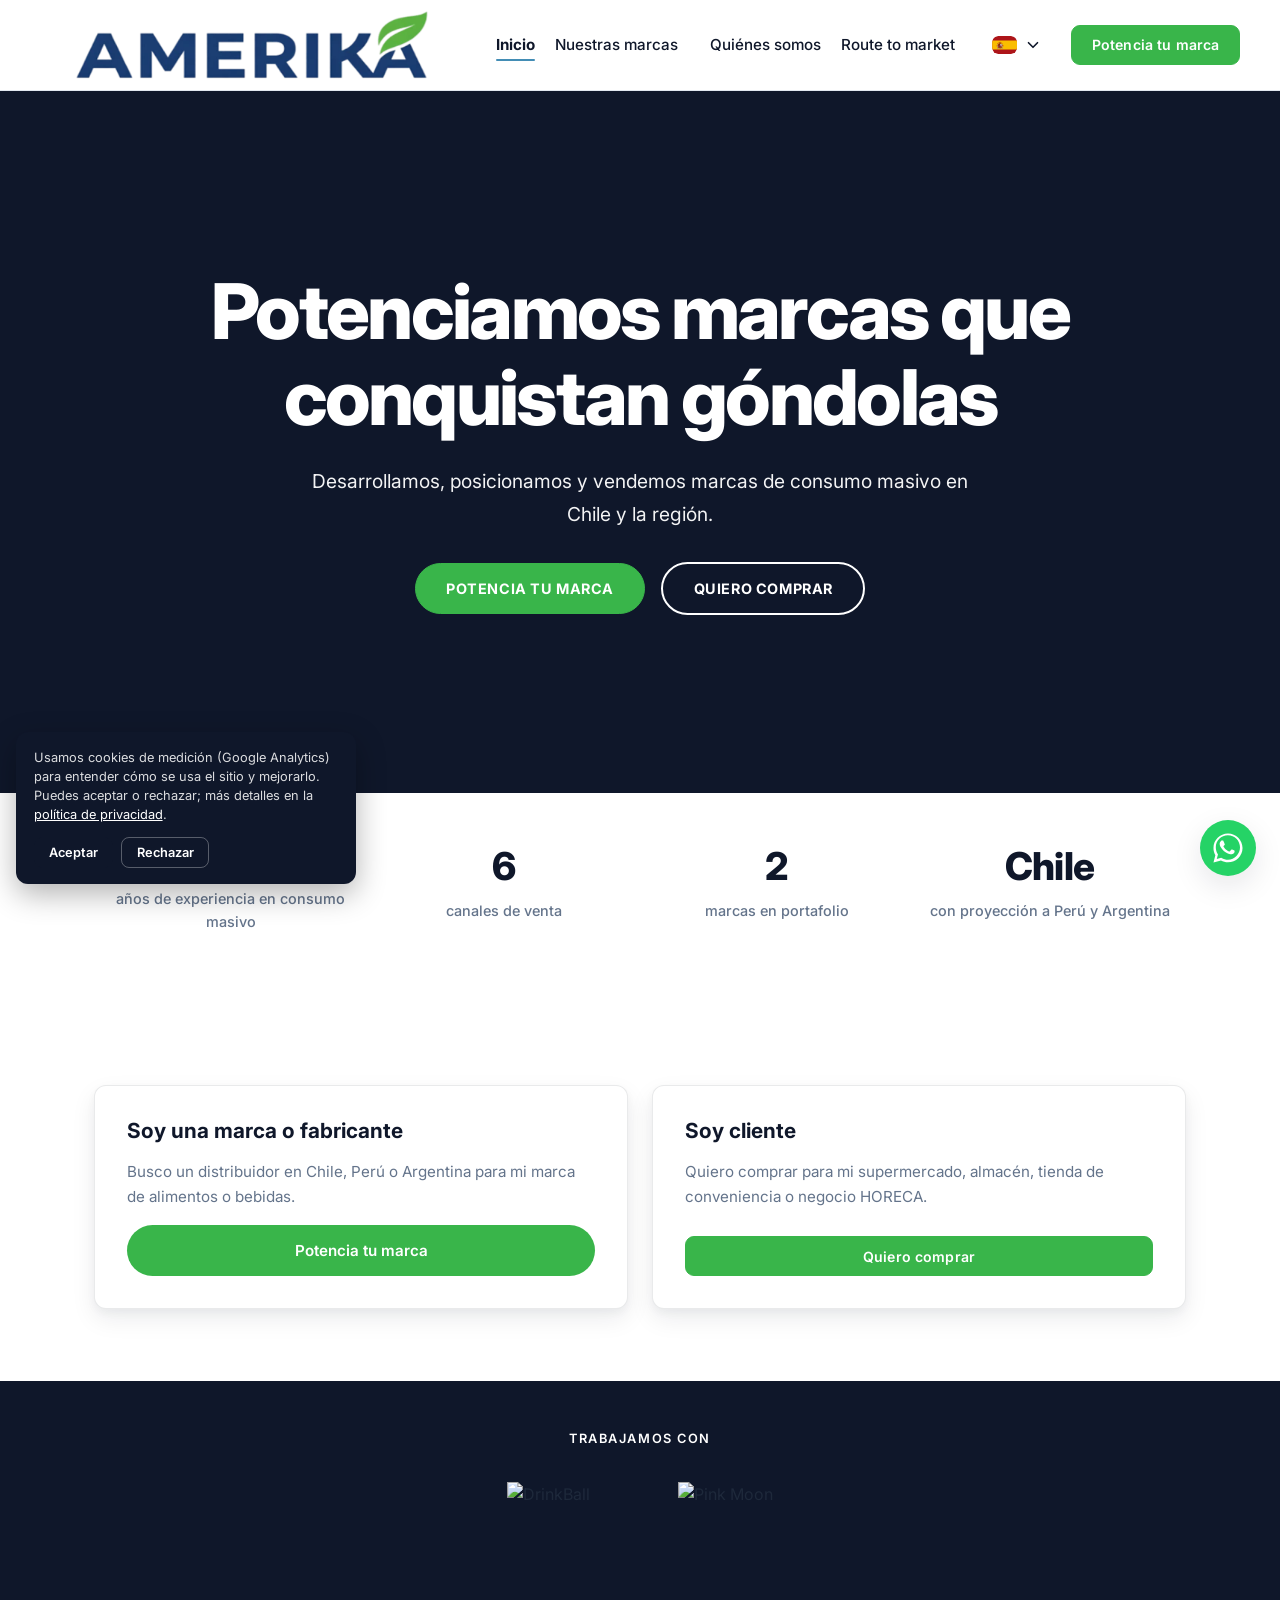
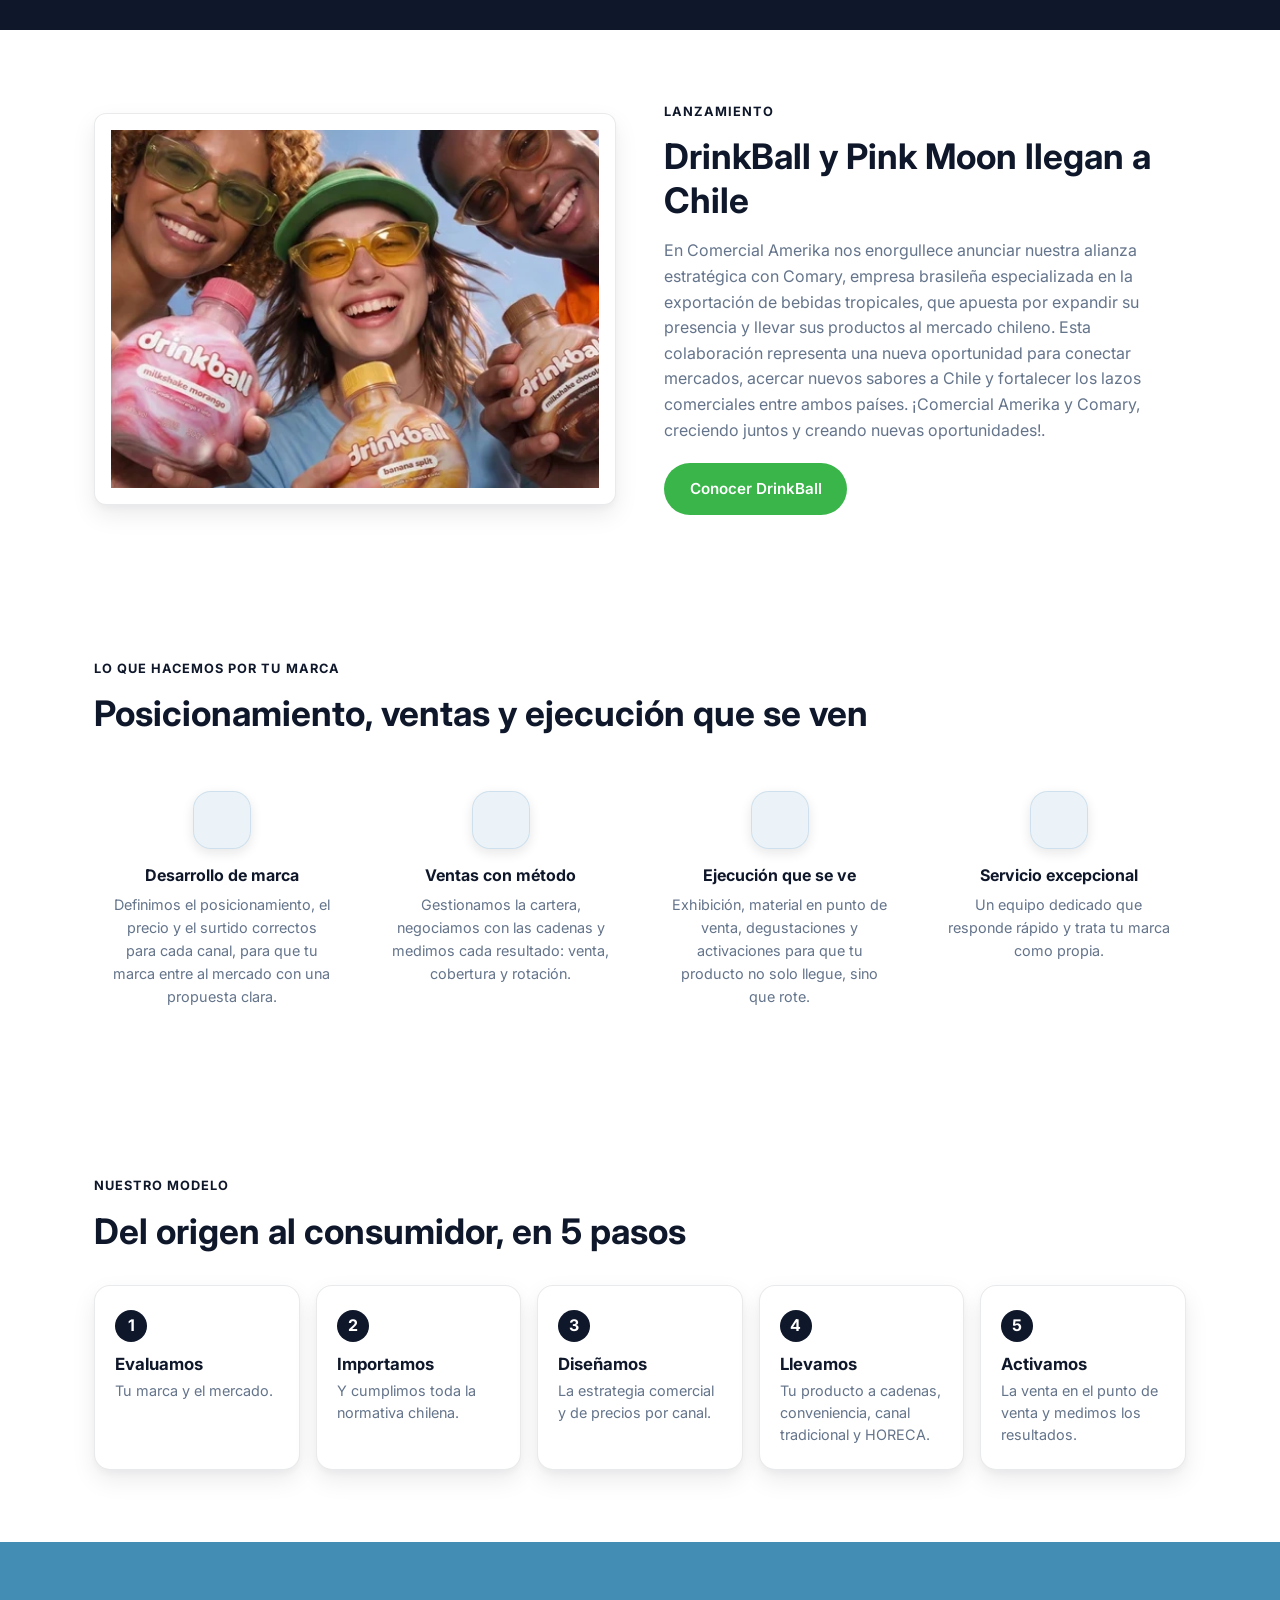
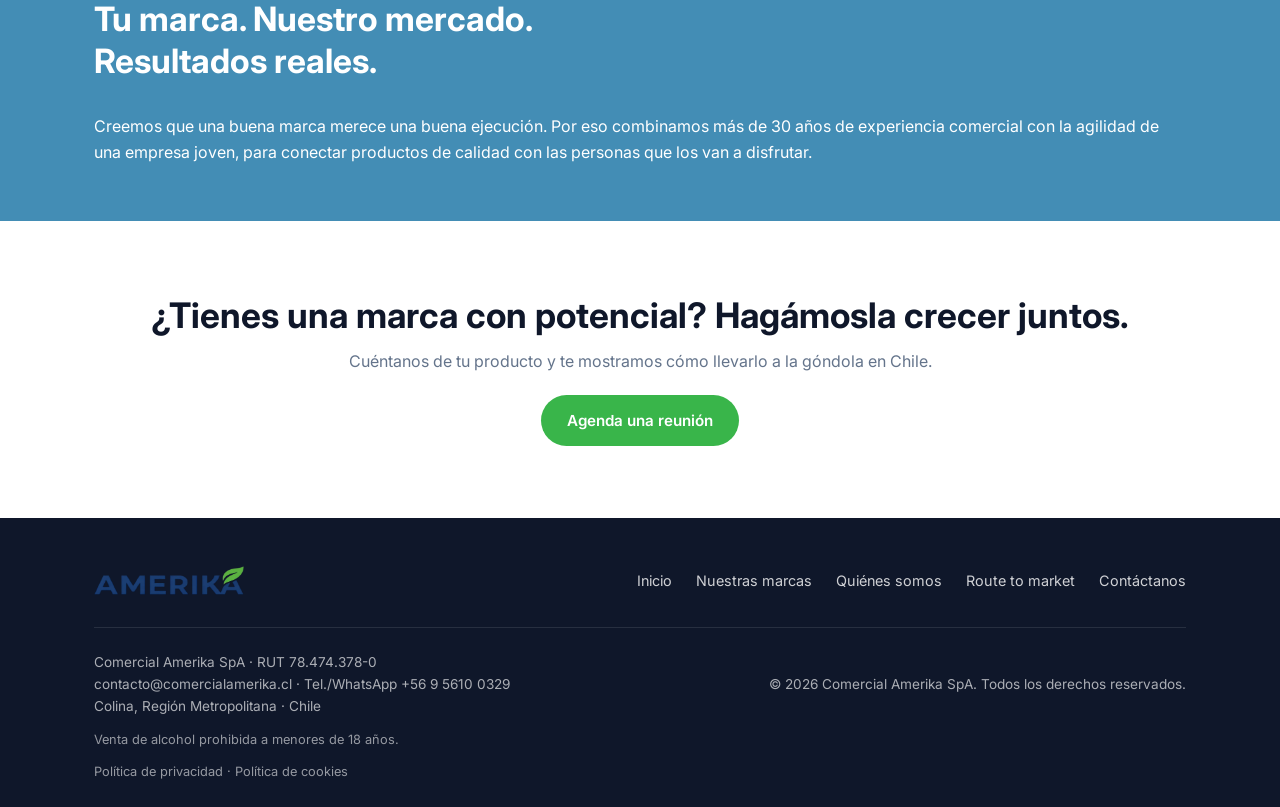
==== index.html @ 76b0f2b3 "se arreglo la traduccion de toda la pagina y se solucionaron pequeños bugs de redireccion" ====
<!DOCTYPE html>
<html lang="es">

<head>
  <meta charset="UTF-8">
  <meta name="viewport" content="width=device-width, initial-scale=1.0">
  <title data-i18n="page.index.title">Desarrollo y distribución de marcas de consumo masivo | Comercial Amerika SpA</title>
  <link rel="canonical" href="https://www.comercialamerika.cl/">
  <link rel="icon" type="image/webp" href="img/logo.webp">
  <meta name="description" data-i18n-content="page.index.desc"
    content="Potenciamos marcas de alimentos y bebidas en Chile: desarrollo, posicionamiento, distribución y ejecución en punto de venta. Más de 30 años de experiencia.">
  <meta property="og:title" data-i18n-content="page.index.title" content="">
  <meta property="og:description" data-i18n-content="page.index.desc" content="">
  <meta property="og:image" content="https://www.comercialamerika.cl/img/logo.webp">
  <meta property="og:type" content="website">

  <!-- Google Fonts - Inter -->
  <link rel="preconnect" href="https://fonts.googleapis.com">
  <link rel="preconnect" href="https://fonts.gstatic.com" crossorigin>
  <link href="https://fonts.googleapis.com/css2?family=Inter:wght@400;500;600;700;800&display=swap" rel="stylesheet">

  <link rel="stylesheet" href="css/styles.css">
  <link rel="stylesheet" href="css/index.css">
</head>

<body class="index">

  <!-- ========== HEADER ========== -->
  <header class="header">
    <div class="container header-inner">
      <a href="index.html" class="logo">
        <img src="img/logo.webp" alt="Logo de Comercial Amerika SpA" onerror="this.style.display='none'">
      </a>
      <div class="nav-drawer" id="mobileNavigation" aria-hidden="true" inert>
        <nav class="nav nav-side-left" aria-label="Menú principal izquierda">
          <a href="index.html" class="active" data-i18n="nav.home">Inicio</a>
          <a href="marcas.html" data-i18n="nav.brands">Nuestras marcas</a>
        </nav>
        <nav class="nav nav-side-right" aria-label="Menú principal derecha">
          <a href="nosotros.html" data-i18n="nav.about">Quiénes somos</a>
          <a href="routemarket.html" data-i18n="nav.route">Route to market</a>
          <!-- Selector de idioma para escritorio -->
          <details class="lang-switch">
            <summary aria-label="Seleccionar idioma">
              <img class="lang-current lang-es" src="img/flags/es.svg" alt="Español">
              <img class="lang-current lang-en" src="img/flags/gb.svg" alt="English">
              <svg xmlns="http://www.w3.org/2000/svg" width="18" height="18" viewBox="0 0 24 24" fill="none" stroke="currentColor" stroke-width="2.2" stroke-linecap="round" stroke-linejoin="round" aria-hidden="true"><path d="m6 9 6 6 6-6"/></svg>
            </summary>

            <div class="lang-menu">
              <button type="button" class="lang-btn active" data-lang="es" aria-pressed="true">
                <img src="img/flags/es.svg" alt="">
                Español
              </button>

              <button type="button" class="lang-btn" data-lang="en" aria-pressed="false">
                <img src="img/flags/gb.svg" alt="">
                English
              </button>
            </div>
          </details>
          <!-- Botón destacado del menú (ver 3.2 del documento) -->
          <a href="contacto.html" class="btn btn-dark" data-i18n="cta.brand">Potencia tu marca</a>
        </nav>
      </div>
      <details class="lang-switch mobile-lang-switch">
        <summary aria-label="Seleccionar idioma">
          <img class="lang-current lang-es" src="img/flags/es.svg" alt="Español">
          <img class="lang-current lang-en" src="img/flags/gb.svg" alt="English">
          <svg xmlns="http://www.w3.org/2000/svg" width="18" height="18" viewBox="0 0 24 24" fill="none" stroke="currentColor" stroke-width="2.2" stroke-linecap="round" stroke-linejoin="round" aria-hidden="true"><path d="m6 9 6 6 6-6"/></svg>
        </summary>

        <div class="lang-menu">
          <button type="button" class="lang-btn active" data-lang="es" aria-pressed="true">
            <img src="img/flags/es.svg" alt="">
            Español
          </button>

          <button type="button" class="lang-btn" data-lang="en" aria-pressed="false">
            <img src="img/flags/gb.svg" alt="">
            English
          </button>
        </div>
      </details>
      <button type="button" class="menu-backdrop" aria-label="Cerrar menú" tabindex="-1"></button>
      <button type="button" class="mobile-toggle" data-i18n-aria-label="nav.menu" aria-label="Menú"
        aria-expanded="false" aria-controls="mobileNavigation">☰</button>
    </div>
  </header>

  <!-- ========== HERO (estilo vitrina) ========== -->
  <section class="hero-showcase">
    <div class="container">
      <h1 class="hs-title">
        <span class="hs-headline" data-i18n="hero.headline">Potenciamos marcas que conquistan góndolas</span>
      </h1>
      <p class="hs-sub" data-i18n="hero.subtitle">Desarrollamos, posicionamos y vendemos marcas de consumo masivo en
        Chile y la región.</p>

      <div class="hs-actions">
        <a href="contacto.html" class="hs-btn primary" data-i18n="cta.brand">Potencia tu marca</a>
        <a href="contacto.html" class="hs-btn ghost" data-i18n="cta.buy">Quiero comprar</a>
      </div>
    </div>
  </section>

  <!-- ========== CIFRAS (franja bajo el hero, estilo ICB) ========== -->
  <section class="stats-band" aria-label="Cifras de Comercial Amerika">
    <div class="container stats-grid">
      <div class="stat">
        <span class="stat-num" data-i18n="stats.n1">+30</span>
        <span class="stat-lbl" data-i18n="stats.n1.lbl">años de experiencia en consumo masivo</span>
      </div>
      <div class="stat">
        <span class="stat-num" data-i18n="stats.n2">6</span>
        <span class="stat-lbl" data-i18n="stats.n2.lbl">canales de venta</span>
      </div>
      <div class="stat">
        <span class="stat-num" data-i18n="stats.n3">2</span>
        <span class="stat-lbl" data-i18n="stats.n3.lbl">marcas en portafolio</span>
      </div>
      <div class="stat">
        <span class="stat-num" data-i18n="stats.n4">Chile</span>
        <span class="stat-lbl" data-i18n="stats.n4.lbl">con proyección a Perú y Argentina</span>
      </div>
    </div>
  </section>

  <!-- ========== 2. DOS CAMINOS ========== -->
  <section class="section">
    <div class="container">
      <div class="paths-grid">
        <div class="path-card">
          <h2 style="font-size: 1.3rem;" data-i18n="paths.brand.title">Soy una marca o fabricante</h2>
          <p data-i18n="paths.brand.text">Busco un distribuidor en Chile, Perú o Argentina para mi marca de alimentos o
            bebidas.</p>
          <a href="contacto.html" class="btn btn-primary" data-i18n="cta.brand">Potencia tu marca</a>
        </div>

        <div class="path-card green">
          <h2 style="font-size: 1.3rem;" data-i18n="paths.client.title">Soy cliente</h2>
          <p data-i18n="paths.client.text">Quiero comprar para mi supermercado, almacén, tienda de conveniencia o
            negocio HORECA.</p>
          <a href="contacto.html" class="btn btn-dark" data-i18n="paths.client.cta">Quiero comprar</a>
        </div>
      </div>
    </div>
  </section>

  <!-- ========== 3. TRABAJAMOS CON (generado con JavaScript) ========== -->
  <!-- La lista de logos vive en js/main.js (const ALLIES_LOGOS):
       para agregar o quitar una marca hay que editar solo ese array. -->
  <div class="allies-band">
    <p class="allies-title" data-i18n="allies.title">Trabajamos con</p>
    <div class="allies-grid" id="alliesTrack"></div>
  </div>

  <!-- ========== 5. DESTACADO DEL MES ========== -->
  <section class="section">
    <div class="container hero-grid">
      <div class="hero-image">
        <img src="img/drinkball02.webp" alt="DrinkBall y Pink Moon"
          onerror="this.outerHTML='<span>[IMAGEN DESTACADO]</span>'">
      </div>
      <div>
        <p class="section-label" data-i18n="featured.label">Lanzamiento</p>
        <h2 data-i18n="featured.title">DrinkBall y Pink Moon llegan a Chile</h2>
        <p style="color: var(--color-text-muted); margin-top: 1rem;" data-i18n="featured.text">
          En Comercial Amerika nos enorgullece anunciar nuestra alianza estratégica con Comary, empresa brasileña especializada en la exportación de bebidas tropicales, que apuesta por expandir su presencia y llevar sus productos al mercado chileno.
          Esta colaboración representa una nueva oportunidad para conectar mercados, acercar nuevos sabores a Chile y fortalecer los lazos comerciales entre ambos países.
          ¡Comercial Amerika y Comary, creciendo juntos y creando nuevas oportunidades!
        </p>
        <a href="drinkball.html" class="btn btn-primary" style="margin-top: 1.25rem;" data-i18n="featured.cta">Conocer
          DrinkBall</a>
      </div>
    </div>
  </section>

  <!-- ========== 6. LO QUE HACEMOS POR TU MARCA (4 pilares) ========== -->
  <section class="section">
    <div class="container">
      <p class="section-label" data-i18n="how.label">Lo que hacemos por tu marca</p>
      <h2 data-i18n="how.title">Posicionamiento, ventas y ejecución que se ven</h2>

      <div class="features-grid">
        <div class="feature-item">
          <div class="feature-icon"><i data-lucide="trending-up" aria-hidden="true"></i></div>
          <h4 data-i18n="how.item1.title">Desarrollo de marca</h4>
          <p data-i18n="how.item1.text">Definimos el posicionamiento, el precio y el surtido correctos para cada canal,
            para que tu marca entre al mercado con una propuesta clara.</p>
        </div>
        <div class="feature-item">
          <div class="feature-icon"><i data-lucide="bar-chart-3" aria-hidden="true"></i></div>
          <h4 data-i18n="how.item2.title">Ventas con método</h4>
          <p data-i18n="how.item2.text">Gestionamos la cartera, negociamos con las cadenas y medimos cada resultado:
            venta, cobertura y rotación.</p>
        </div>
        <div class="feature-item">
          <div class="feature-icon"><i data-lucide="megaphone" aria-hidden="true"></i></div>
          <h4 data-i18n="how.item3.title">Ejecución que se ve</h4>
          <p data-i18n="how.item3.text">Exhibición, material en punto de venta, degustaciones y activaciones para que
            tu producto no solo llegue, sino que rote.</p>
        </div>
        <div class="feature-item">
          <div class="feature-icon"><i data-lucide="heart-handshake" aria-hidden="true"></i></div>
          <h4 data-i18n="how.item4.title">Servicio excepcional</h4>
          <p data-i18n="how.item4.text">Un equipo dedicado que responde rápido y trata tu marca como propia.</p>
        </div>
      </div>
    </div>
  </section>

  <!-- ========== 7. DEL ORIGEN AL CONSUMIDOR (modelo en 5 pasos) ========== -->
  <section class="section">
    <div class="container">
      <p class="section-label" data-i18n="steps.label">Nuestro modelo</p>
      <h2 data-i18n="steps.title">Del origen al consumidor, en 5 pasos</h2>

      <ol class="steps-flow">
        <li class="step-card">
          <span class="step-num">1</span>
          <h3 data-i18n="steps.s1.title">Evaluamos</h3>
          <p data-i18n="steps.s1.text">Tu marca y el mercado.</p>
        </li>
        <li class="step-card">
          <span class="step-num">2</span>
          <h3 data-i18n="steps.s2.title">Importamos</h3>
          <p data-i18n="steps.s2.text">Y cumplimos toda la normativa chilena.</p>
        </li>
        <li class="step-card">
          <span class="step-num">3</span>
          <h3 data-i18n="steps.s3.title">Diseñamos</h3>
          <p data-i18n="steps.s3.text">La estrategia comercial y de precios por canal.</p>
        </li>
        <li class="step-card">
          <span class="step-num">4</span>
          <h3 data-i18n="steps.s4.title">Llevamos</h3>
          <p data-i18n="steps.s4.text">Tu producto a cadenas, conveniencia, canal tradicional y HORECA.</p>
        </li>
        <li class="step-card">
          <span class="step-num">5</span>
          <h3 data-i18n="steps.s5.title">Activamos</h3>
          <p data-i18n="steps.s5.text">La venta en el punto de venta y medimos los resultados.</p>
        </li>
      </ol>
    </div>
  </section>

  <!-- ========== 8. MANIFIESTO (bloque verde; ya no repite el hero) ========== -->
  <section class="cta-banner green">
    <div class="container cta-banner-inner">
      <h2 data-i18n="manifesto.title">Tu marca. Nuestro mercado. Resultados reales.</h2>
      <p data-i18n="manifesto.text">Creemos que una buena marca merece una buena ejecución. Por eso combinamos más de 30
        años de experiencia comercial con la agilidad de una empresa joven, para conectar productos de calidad con las
        personas que los van a disfrutar.</p>
    </div>
  </section>

  <!-- ========== 9. CIERRE ========== -->
  <section class="section">
    <div class="container" style="text-align: center;">
      <h2 data-i18n="close.title">¿Tienes una marca con potencial? Hagámosla crecer juntos.</h2>
      <p style="color: var(--color-text-muted); margin-top: 0.75rem;" data-i18n="close.text">Cuéntanos de tu producto y
        te mostramos cómo llevarlo a la góndola en Chile.</p>
      <a href="contacto.html" class="btn btn-primary" style="margin-top: 1.25rem;" data-i18n="cta.meeting">Agenda una
        reunión</a>
    </div>
  </section>

  <!-- ========== FOOTER ========== -->
  <footer class="footer">
    <div class="container">
      <div class="footer-top">
        <img src="img/logo.webp" alt="Logo de Comercial Amerika SpA" class="footer-logo"
          onerror="this.style.display='none'">
        <div class="footer-links">
          <a href="index.html" data-i18n="nav.home">Inicio</a>
          <a href="marcas.html" data-i18n="nav.brands">Nuestras marcas</a>
          <a href="nosotros.html" data-i18n="nav.about">Quiénes somos</a>
          <a href="routemarket.html" data-i18n="nav.route">Route to market</a>
          <a href="contacto.html" data-i18n="nav.contact">Contáctanos</a>
        </div>
      </div>

      <div class="footer-bottom">
        <div>
          <!-- Datos legales y de contacto: completar los textos entre [ ] -->
          <span data-i18n="footer.legal">Comercial Amerika SpA · RUT 78.474.378-0</span><br>
          <span data-i18n="footer.contactline">contacto@comercialamerika.cl · Tel./WhatsApp +56 9 5610 0329</span><br>
          <span data-i18n="footer.location">Colina, Región Metropolitana · Chile</span>
        </div>
        <div>
          <span data-i18n="footer.rights">© 2026 Comercial Amerika SpA. Todos los derechos reservados.</span>
        </div>
      </div>

      <!-- Advertencia legal de alcohol (obligatoria, Ley 21.363 / Comary) -->
      <p class="footer-age" data-i18n="footer.age">Venta de alcohol prohibida a menores de 18 años.</p>
      <p class="footer-age"><a href="privacidad.html"><span data-i18n="footer.privacy">Política de privacidad</span></a> · <a href="cookies.html" data-i18n="footer.cookies">Política de cookies</a></p>
    </div>
  </footer>

  <!-- ========== BOTÓN FLOTANTE DE WHATSAPP ========== -->
  <!-- Número de WhatsApp verificado por el cliente: +56 9 5610 0329 -->
  <a href="https://wa.me/56956100329?text=Hola%20Comercial%20Amerika,%20quisiera%20cotizar%20sus%20productos"
    class="whatsapp-float" target="_blank" rel="noopener" data-i18n-aria-label="wa.aria"
    aria-label="Escríbenos por WhatsApp">
    <svg viewBox="0 0 32 32" xmlns="http://www.w3.org/2000/svg">
      <path
        d="M16 .5C7.4.5.5 7.4.5 16c0 2.8.7 5.4 2 7.7L.5 31.5l8-2.1c2.2 1.2 4.8 1.9 7.5 1.9 8.6 0 15.5-6.9 15.5-15.3S24.6.5 16 .5zm0 28.1c-2.5 0-4.8-.7-6.8-1.9l-.5-.3-4.7 1.2 1.3-4.6-.3-.5c-1.3-2.1-2-4.7-2-7.3 0-7 5.7-12.8 12.9-12.8S28.8 8.2 28.8 15.3 23.1 28.6 16 28.6zm7.2-9.6c-.4-.2-2.4-1.2-2.7-1.3-.4-.1-.7-.2-1 .2-.3.4-1.2 1.3-1.5 1.6-.3.3-.5.3-.9.1-.4-.2-1.8-.7-3.4-2.1-1.3-1.1-2.1-2.5-2.4-2.9-.3-.4 0-.6.2-.9.2-.2.4-.5.6-.7.2-.2.3-.4.4-.6.1-.3.1-.5 0-.7-.1-.2-.9-2.2-1.3-3-.3-.8-.6-.7-.9-.7h-.8c-.3 0-.6.1-1 .5-.3.4-1.4 1.3-1.4 3.2s1.4 3.7 1.6 4c.2.3 2.7 4.2 6.6 5.9.9.4 1.6.6 2.2.8 1 .3 1.9.3 2.6.2.8-.1 2.4-1 2.7-1.9.3-.9.3-1.8.2-1.9-.1-.2-.4-.3-.8-.5z" />
    </svg>
  </a>

  <!-- Aviso de cookies (Leyes 19.628 / 21.719): la lógica vive en js/main.js -->
  <div class="cb-card" id="cbCard" hidden>
    <div class="cb-card-inner">
      <p data-i18n="cookies.text">Usamos cookies de medición (Google Analytics) para entender cómo se usa el sitio y
        mejorarlo. Puedes aceptar o rechazar; más detalles en la <a href="privacidad.html">política de privacidad</a>.
      </p>
      <div class="cb-card-actions">
        <button type="button" class="btn-accept" id="cbAccept" data-i18n="cookies.accept">Aceptar</button>
        <button type="button" id="cbReject" data-i18n="cookies.reject">Rechazar</button>
      </div>
    </div>
  </div>


  <!-- Biblioteca Lucide -->
  <script src="https://unpkg.com/lucide@0.468.0/dist/umd/lucide.min.js"></script>

  <!-- JavaScript principal -->
  <script src="js/main.js?v=4"></script>

  <!-- Inicialización de iconos -->
  <script>
    (function () {
      function renderLucideIcons() {
        if (window.lucide && typeof window.lucide.createIcons === "function") {
          window.lucide.createIcons({
            attrs: {
              "stroke-width": 1.8
            }
          });
        } else {
          console.error("Lucide no pudo cargarse.");
        }
      }

      if (document.readyState === "loading") {
        document.addEventListener("DOMContentLoaded", renderLucideIcons, { once: true });
      } else {
        renderLucideIcons();
      }
    })();
  </script>
</body>

</html>
---- css/styles.css ----
/* ============================================
   AMERIKA - Estilos GLOBALES
   Contiene solo lo común a TODAS las páginas:
   variables, reset, tipografía, botones,
   header, footer, botón de WhatsApp y barra
   de cookies.

   Los estilos de contenido de cada página
   van en su propio archivo:
     index.css, nosotros.css, marcas.css,
     route-market.css, drinkball.css,
     pink-moon.css, contacto.css
   ============================================ */

/* ---------- Variables ---------- */

/* ============================================
   IDENTIDAD VISUAL - COMERCIAL AMERIKA
   Paleta corporativa: blanco, azul y verde
   ============================================ */


/* ============================================
   IDENTIDAD VISUAL - COMERCIAL AMERIKA
   Azul marino, blanco y celeste
   ============================================ */

:root {
  /* Colores corporativos */
  --color-navy: #0f172a;
  --color-navy-light: #1e293b;

  /* Celeste para banners y mensajes */
  --color-sky: #438db5;
  --color-sky-dark: #34789f;

  /* Fondos */
  --color-white: #ffffff;
  --color-cream: #ffffff;
  --color-cream-dark: #ffffff;

  /* Compatibilidad con estilos anteriores */
  --color-orange: #0f172a;
  --color-orange-hover: #1e293b;
  --color-green: #0f172a;
  --color-green-dark: #1e293b;

  /* Textos */
  --color-text: #1e293b;
  --color-text-muted: #64748b;
  --color-border: #e2e8f0;

  /* Tipografía */
  --font-main: 'Inter', system-ui, -apple-system,
    BlinkMacSystemFont, 'Segoe UI', Roboto, sans-serif;

  /* Sombras */
  --shadow-sm: 0 1px 3px rgba(15, 23, 42, 0.06);
  --shadow-md: 0 4px 12px rgba(15, 23, 42, 0.08);
  --shadow-lg: 0 10px 30px rgba(15, 23, 42, 0.1);

  /* Bordes */
  --radius: 12px;
  --radius-sm: 8px;
}

/* ---------- Reset & Base ---------- */
*, *::before, *::after {
  box-sizing: border-box;
  margin: 0;
  padding: 0;
}

html {
  scroll-behavior: smooth;
}

body {
  font-family: var(--font-main);
  font-size: 16px;
  line-height: 1.6;
  color: var(--color-text);
  background-color: var(--color-cream);
  -webkit-font-smoothing: antialiased;
}

img {
  max-width: 100%;
  height: auto;
  display: block;
}

a {
  text-decoration: none;
  color: inherit;
  transition: color var(--transition);
}

ul {
  list-style: none;
}

button, .btn {
  cursor: pointer;
  border: none;
  font-family: inherit;
  font-size: 0.95rem;
  font-weight: 600;
  transition: all var(--transition);
}

/* ---------- Typography ---------- */
h1, h2, h3, h4 {
  font-weight: 700;
  line-height: 1.25;
  color: var(--color-navy);
}

h1 { font-size: clamp(2.2rem, 5vw, 3.4rem); }
h2 { font-size: clamp(1.6rem, 3.5vw, 2.2rem); }
h3 { font-size: 1.25rem; }

.section-label {
  font-size: 0.8rem;
  font-weight: 700;
  letter-spacing: 0.08em;
  text-transform: uppercase;
  color: var(--color-orange);
  margin-bottom: 0.75rem;
}

/* ---------- Layout ---------- */
.container {
  width: 100%;
  max-width: 1140px;
  margin: 0 auto;
  padding: 0 1.5rem;
}

.section {
  padding: 4.5rem 0;
}

/* ---------- Botones generales ---------- */
.btn {
  display: inline-flex;
  align-items: center;
  justify-content: center;
  gap: 0.5rem;
  padding: 0.85rem 1.6rem;
  border-radius: 999px;
  font-weight: 600;
}

.btn-primary {
  background-color: var(--color-orange);
  color: var(--color-navy);
}

.btn-primary:hover {
  background-color: var(--color-orange-hover);
  transform: translateY(-1px);
}

.btn-outline {
  background-color: transparent;
  color: var(--color-navy);
  border: 2px solid var(--color-navy);
}

.btn-outline:hover {
  background-color: var(--color-navy);
  color: var(--color-white);
}

/* Botón destacado oscuro */
.btn.btn-dark {
  background-color: var(--color-navy);
  color: var(--color-white);
  display: inline-flex;
  align-items: center;
  justify-content: center;
  gap: 0.45em;
  padding: 0.8em 1.4em;
  border-radius: 9px;
  border: 1px solid transparent;
  font-size: 0.88rem;
  font-weight: 600;
  line-height: 1.1;
  letter-spacing: 0.01em;
  text-transform: none;
  text-decoration: none;
  white-space: nowrap;
  transition: background-color 0.2s ease, box-shadow 0.2s ease;
  -webkit-tap-highlight-color: transparent;
}

.btn.btn-dark:hover {
  background-color: #1e293b;
  transform: translateY(-1px);
}

.btn.btn-dark:focus-visible {
  outline: 2px solid var(--color-navy);
  outline-offset: 2px;
}

@media (max-width: 640px) {
  .btn.btn-dark {
    font-size: 13.5px;
    min-height: 44px;
    padding: 0.95em 1.35em;
    border-radius: 9px;
  }
}

@media (max-width: 380px) {
  .btn.btn-dark {
    font-size: 12.5px;
    padding: 0.95em 1.1em;
  }
}

/* ---------- Header ---------- */
.header {
  position: sticky;
  top: 0;
  z-index: 100;
  background-color: #ffffff;
  backdrop-filter: blur(12px);
  border-bottom: 1px solid rgb(255, 255, 255);
}

.header-inner {
  max-width: 100% !important;
  padding: 0 2.5rem;
  display: grid;
  grid-template-columns: 1fr auto 1fr;
  align-items: center;
  height: 90px;
  gap: 2rem;
}

.logo {
  display: flex;
  align-items: center;
  justify-content: center;
  font-weight: 800;
  font-size: 1.3rem;
  color: var(--color-navy);
  gap: 0.5rem;
}

.logo img {
  height: 68px;
  width: auto;
}

.logo-badge {
  background: var(--color-navy);
  color: var(--color-orange);
  padding: 0.3rem 0.6rem;
  border-radius: 6px;
  font-size: 0.9rem;
  letter-spacing: -0.02em;
}

.logo-text {
  font-size: 1.35rem;
  font-weight: 800;
  letter-spacing: -0.02em;
  color: var(--color-navy);
}

.nav {
  display: flex;
  align-items: center;
  gap: 1.25rem;
}

.nav.nav-side-left {
  justify-content: flex-end;
}

.nav.nav-side-right {
  justify-content: flex-start;
}

.nav a {
  font-size: 0.95rem;
  font-weight: 500;
  color: var(--color-navy);
  position: relative;
  white-space: nowrap;
}

.nav a:hover,
.nav a.active {
  color: var(--color-orange);
}

.nav a.active::after {
  content: '';
  position: absolute;
  bottom: -4px;
  left: 0;
  width: 100%;
  height: 2px;
  background: var(--color-orange);
  border-radius: 2px;
}

.lang-switch {
  position: relative;
  display: flex;
  align-items: center;
  gap: 0.35rem;
  font-size: 0.85rem;
  font-weight: 600;
  margin-left: 0.5rem;
}

.lang-switch button {
  background: none;
  border: none;
  color: var(--color-text-muted);
  cursor: pointer;
  padding: 0.2rem 0.3rem;
}

.lang-switch button.active {
  color: var(--color-navy);
  font-weight: 700;
}

.lang-switch span {
  color: var(--color-border);
}

.mobile-toggle {
  display: none;
  background: none;
  border: none;
  font-size: 1.6rem;
  color: var(--color-navy);
  cursor: pointer;
}

/* ---------- REVEAL al hacer scroll ---------- */
.reveal {
  opacity: 0;
  transform: translateY(26px);
  transition: opacity 0.7s ease, transform 0.7s ease;
}

.reveal.reveal-in {
  opacity: 1;
  transform: translateY(0);
}

/* ---------- Footer ---------- */
.footer {
  background: var(--color-navy);
  color: rgba(255, 255, 255, 0.8);
  padding: 3rem 0 1.5rem;
}

.footer-top {
  display: flex;
  justify-content: space-between;
  align-items: center;
  flex-wrap: wrap;
  gap: 1.5rem;
  padding-bottom: 2rem;
  border-bottom: 1px solid rgba(255, 255, 255, 0.1);
  margin-bottom: 1.5rem;
}

.footer-brand {
  font-weight: 800;
  color: var(--color-white);
  font-size: 1.2rem;
}

.footer-links {
  display: flex;
  gap: 1.5rem;
  font-size: 0.9rem;
}

.footer-links a:hover {
  color: var(--color-orange);
}

.footer-bottom {
  display: flex;
  justify-content: space-between;
  align-items: center;
  flex-wrap: wrap;
  gap: 1rem;
  font-size: 0.85rem;
  color: rgba(255, 255, 255, 0.65);
}

.footer-social {
  display: flex;
  gap: 1.25rem;
}

.footer-social a:hover {
  color: var(--color-orange);
}

.footer-logo {
  width: 150px;
  height: auto;
  object-fit: contain;
}

.footer-age {
  font-size: 0.8rem;
  opacity: 0.7;
  margin-top: 0.75rem;
}

.footer-age a {
  color: rgba(255, 255, 255, 0.8);
  text-decoration: none;
}

/* Sin subrayado tampoco al pasar el mouse (estética limpia del footer) */
.footer-age a:hover {
  text-decoration: none;
}

/* ---------- BOTÓN FLOTANTE DE WHATSAPP ---------- */
.whatsapp-float {
  position: fixed;
  right: 1.5rem;
  bottom: 1.5rem;
  z-index: 100;
  width: 56px;
  height: 56px;
  border-radius: 50%;
  background: #25d366;
  color: white;
  display: flex;
  align-items: center;
  justify-content: center;
  box-shadow: var(--shadow-lg);
  transition: transform var(--transition);
}

.whatsapp-float:hover {
  transform: scale(1.1);
}

.whatsapp-float svg {
  width: 30px;
  height: 30px;
  fill: currentColor;
}

/* ---------- AVISO DE COOKIES (tarjeta compacta) ---------- */
.cb-card {
  position: fixed;
  bottom: 1rem;
  left: 1rem;
  z-index: 1500; /* bajo el modal de edad (2000): nunca lo tapa */
  max-width: 340px;
  background: var(--color-navy);
  color: #fff;
  padding: 1rem 1.1rem;
  border-radius: var(--radius);
  box-shadow: 0 10px 30px rgba(0, 0, 0, 0.3);
}

.cb-card-inner {
  display: flex;
  flex-direction: column;
  gap: 0.75rem;
}

.cb-card p {
  margin: 0;
  font-size: 0.8rem;
  line-height: 1.5;
  color: rgba(255, 255, 255, 0.85);
}

.cb-card a {
  color: #fff;
  text-decoration: underline;
}

.cb-card-actions {
  display: flex;
  gap: 0.5rem;
}

.cb-card-actions button {
  border: 1px solid rgba(255, 255, 255, 0.3);
  background: transparent;
  color: #fff;
  font-family: inherit;
  font-size: 0.8rem;
  font-weight: 600;
  padding: 0.45rem 0.9rem;
  border-radius: var(--radius-sm);
  cursor: pointer;
}

.cb-card-actions button.btn-accept {
  background: var(--color-green);
  border-color: var(--color-green);
  color: #fff;
}

/* En pantallas angostas la tarjeta ocupa casi todo el ancho */
@media (max-width: 480px) {
  .cb-card {
    left: 0.75rem;
    right: 0.75rem;
    max-width: none;
    bottom: 0.75rem;
  }
}

/* ---------- Responsive del header y nav ---------- */
@media (max-width: 1100px) {
  .nav {
    display: none;
  }

  .header-inner {
    display: flex;
    justify-content: center;
    height: 80px;
    gap: 0;
    position: relative;
    flex-wrap: wrap;
    max-width: 100% !important;
    padding-left: 1.25rem;
    padding-right: 1.25rem;
  }

  .header-inner .logo {
    order: -1;
  }

  .header-inner:has(.nav.open) {
    height: auto;
    padding-bottom: 0.5rem;
  }

  .mobile-toggle {
    display: block;
    position: absolute;
    right: 1.25rem;
    top: 50%;
    transform: translateY(-50%);
  }

  .nav.open {
    display: flex;
    flex-direction: column;
    width: 100%;
    background: var(--color-cream);
    padding: 1.5rem;
    border-bottom: 1px solid var(--color-border);
    gap: 1rem;
    align-items: center;
  }
}

/* ---------- SELECTOR DE IDIOMAS ---------- */
.lang-switch {
  position: relative;
  display: flex;
  align-items: center;
  margin-left: 0.5rem;
}

/* Botón que muestra el idioma actual */
.lang-switch summary {
  display: flex;
  align-items: center;
  justify-content: center;
  gap: 7px;
  min-height: 36px;
  padding: 7px 9px;
  border-radius: 8px;
  cursor: pointer;
  list-style: none;
  transition: background 0.2s ease;
}

.lang-switch summary::-webkit-details-marker {
  display: none;
}

.lang-switch summary:hover {
  background: rgba(15, 23, 42, 0.06);
}

/* Ocultar ambas banderas inicialmente */
.lang-switch summary .lang-current {
  display: none !important;
}

/* Mostrar solamente la bandera seleccionada */
html[data-lang="es"] .lang-switch summary .lang-current.lang-es {
  display: block !important;
}

html[data-lang="en"] .lang-switch summary .lang-current.lang-en {
  display: block !important;
}

/* Desplegable */
.lang-menu {
  position: absolute;
  top: calc(100% + 10px);
  right: 0;
  min-width: 165px;
  padding: 7px;
  background: #fff;
  border: 1px solid #e8e5df;
  border-radius: 12px;
  box-shadow: 0 10px 30px rgba(15, 23, 42, 0.12);
  z-index: 200;
}

/* Opciones */
.lang-menu .lang-btn {
  display: flex;
  align-items: center;
  gap: 10px;
  width: 100%;
  padding: 11px;
  border: none;
  border-radius: 8px;
  background: transparent;
  color: #64748b;
  font-family: inherit;
  font-size: 0.9rem;
  text-align: left;
  cursor: pointer;
}

.lang-menu .lang-btn:hover {
  background: #f5f3ef;
}

.lang-menu .lang-btn.active {
  color: #10182d;
  font-weight: 700;
  background: #f5f3ef;
}

/* ---------- CORRECCIONES RESPONSIVE DEL HEADER ---------- */
@media (max-width: 1100px) {
  .header-inner {
    height: 68px;
  }

  .logo img {
    height: 44px;
  }
}

@media (max-width: 380px) {
  .logo img {
    height: 38px;
  }
}

@media (max-width: 1024px) {
  .nav {
    display: none;
  }

  .header-inner {
    display: flex;
    justify-content: space-between;
    padding: 0 1.5rem;
    height: 70px;
  }

  .mobile-toggle {
    display: block;
  }
}

/* ---------- CORRECCIONES RESPONSIVE ---------- */
h1 {
  font-size: clamp(2.2rem, 5vw, 3.2rem);
}

@media (max-width: 600px) {
  .section {
    padding: 3rem 0;
  }
}

/* ---------- Pulido transversal responsive ---------- */
html, body {
  max-width: 100%;
  overflow-x: clip;
}

main, section, header, footer {
  min-width: 0;
}

@media (max-width: 700px) {
  .container {
    width: min(100% - 2rem, 1140px);
  }
}

/* ============================================
   CORRECCIÓN DEFINITIVA DE BANDERAS
   España y Reino Unido
   ============================================ */

.lang-switch summary img,
.lang-menu img {
  display: block !important;

  width: 25px !important;
  min-width: 25px !important;
  max-width: 25px !important;

  height: 18px !important;
  min-height: 18px !important;
  max-height: 18px !important;

  object-fit: cover !important;
  flex-shrink: 0 !important;

  border-radius: 6px !important;
  overflow: hidden;
  clip-path: inset(0 round 6px);
}


/* Flecha del selector de idioma (SVG inline): nunca se encoje ni desaparece */
.lang-switch summary svg {
  flex-shrink: 0;
  width: 18px;
  height: 18px;
}

/* El selector independiente existe solo para móvil; en escritorio
   debe permanecer oculto para no convertirse en una fila del grid. */
.header-inner > .mobile-lang-switch {
  display: none;
}

/* ============================================
   HEADER MÓVIL: SELECTOR DE IDIOMA JUNTO AL LOGO
   ============================================ */

@media (max-width: 1024px) {

  /* Mantener el header como contenedor de referencia */
  .header-inner {
    position: relative;
    display: flex;
    align-items: center;
    justify-content: space-between;
  }

  /* Mostrar el nav derecho como contenedor transparente
     cuando el menú está cerrado */
  /* El selector móvil independiente se muestra junto al logo.
     Los enlaces del segundo grupo permanecen dentro del panel. */
  .nav-drawer:not(.open) .nav.nav-side-right {
    display: flex;
  }

  .nav-drawer:not(.open) .nav.nav-side-right > a {
    display: none;
  }

  .nav-drawer:not(.open) .nav.nav-side-right > .lang-switch {
    display: none;
  }

  .header-inner > .mobile-lang-switch {
    display: flex;
  }

}

/* ============================================
   MENÚ MÓVIL LATERAL
   Panel único desde la derecha, sin desplazar
   el contenido de la página.
   ============================================ */

.nav-drawer {
  display: contents;
}

.menu-backdrop {
  display: none;
}

@media (max-width: 1024px) {
  .header {
    z-index: 300;
    /* Evita que backdrop-filter convierta el header en el contenedor
       de referencia de los elementos fixed del menú lateral. */
    backdrop-filter: none;
    -webkit-backdrop-filter: none;
  }

  .header-inner {
    display: flex;
    align-items: center;
    justify-content: space-between;
    position: relative;
    flex-wrap: nowrap;
    height: 70px;
    padding: 0 1.25rem;
    gap: 0;
  }

  .header-inner:has(.nav-drawer.open) {
    height: 70px;
    padding-bottom: 0;
  }

  .header-inner .logo {
    order: 0;
    justify-content: flex-start;
    position: relative;
    z-index: 302;
    /* Dejar que el logo se encoja en pantallas angostas para no
       pisar el selector de idioma ni el botón del menú */
    min-width: 0;
    margin-right: auto;
  }

  .logo img {
    height: 44px;
    width: auto;
    max-width: min(46vw, 220px);
    object-fit: contain;
    object-position: left center;
  }

  .nav-drawer {
    display: flex;
    flex-direction: column;
    align-items: stretch;
    gap: 0;
    position: fixed;
    top: 70px;
    right: 0;
    left: auto;
    bottom: 0;
    height: auto;
    max-height: none;
    width: 86vw;
    max-width: 370px;
    overflow-y: auto;
    overscroll-behavior: contain;
    padding: 1.5rem 1.25rem 2rem;
    background: var(--color-cream);
    border-left: 1px solid rgba(15, 23, 42, 0.08);
    box-shadow: -18px 12px 35px rgba(15, 23, 42, 0.14);
    z-index: 301;
    -webkit-transform: translateX(110%);
    transform: translateX(110%);
    visibility: hidden;
    pointer-events: none;
    -webkit-transition: -webkit-transform 0.32s cubic-bezier(0.22, 1, 0.36, 1), visibility 0.32s;
    transition: transform 0.32s cubic-bezier(0.22, 1, 0.36, 1), visibility 0.32s;
  }

  .nav-drawer.open {
    -webkit-transform: translateX(0);
    transform: translateX(0);
    visibility: visible;
    pointer-events: auto;
  }

  .nav-drawer .nav {
    display: flex;
    flex-direction: column;
    align-items: stretch;
    justify-content: flex-start;
    width: 100%;
    gap: 0;
    padding: 0;
    background: transparent;
    border: 0;
  }

  .nav-drawer .nav-side-left {
    border-bottom: 1px solid var(--color-border);
    padding-bottom: 0.75rem;
    margin-bottom: 0.75rem;
  }

  .nav-drawer .nav-side-right {
    padding-top: 0;
  }

  .nav-drawer .nav > a {
    display: flex;
    align-items: center;
    width: 100%;
    min-height: 50px;
    padding: 0.75rem 0.25rem;
    font-size: 1rem;
    white-space: normal;
    border-bottom: 1px solid rgba(15, 23, 42, 0.06);
  }

  .nav-drawer .nav > a.active::after {
    display: none;
  }

  .nav-drawer .nav > a.active {
    color: var(--color-orange);
    font-weight: 700;
  }

  .nav-drawer .nav-side-right > .btn.btn-dark {
    justify-content: center;
    margin-top: 1.25rem;
    min-height: 48px;
    white-space: normal;
    text-align: center;
  }

  .nav-drawer .lang-switch {
    display: flex;
    align-self: flex-start;
    margin: 0.9rem 0 0.25rem;
    position: relative;
  }

  .nav-drawer .lang-switch summary {
    min-height: 42px;
  }

  /* Selector independiente: vive en la fila del header (logo · idioma · menú),
     sin posicionarse absoluto para que nunca pise al logo */
  .header-inner > .mobile-lang-switch {
    display: flex;
    position: static;
    top: auto;
    right: auto;
    transform: none;
    z-index: 303;
    margin: 0;
    margin-left: auto;
    flex-shrink: 0;
  }

  .header-inner > .mobile-lang-switch .lang-menu {
    top: calc(100% + 8px);
    right: 0;
  }

  .nav-drawer .nav-side-right > .lang-switch {
    display: none;
  }

  .mobile-toggle {
    display: flex;
    align-items: center;
    justify-content: center;
    position: relative;
    top: auto;
    right: auto;
    transform: none;
    z-index: 304;
    width: 42px;
    height: 42px;
    padding: 0;
    border-radius: 10px;
    font-size: 1.7rem;
    line-height: 1;
    color: var(--color-navy);
    background: transparent;
  }

  .mobile-toggle:hover {
    background: rgba(15, 23, 42, 0.06);
  }

  .menu-backdrop {
    display: block;
    position: fixed;
    inset: 70px 0 0;
    z-index: 299;
    border: 0;
    padding: 0;
    background: rgba(15, 23, 42, 0.38);
    opacity: 0;
    visibility: hidden;
    pointer-events: none;
    transition: opacity 0.28s ease, visibility 0.28s ease;
  }

  body.menu-open .menu-backdrop {
    opacity: 1;
    visibility: visible;
    pointer-events: auto;
  }

  body.menu-open {
    overflow: hidden;
  }
}

@media (max-width: 380px) {
  .header-inner {
    padding-left: 1rem;
    padding-right: 1rem;
  }

  .logo img {
    height: 38px;
    max-width: min(45vw, 190px);
  }
}

@media (prefers-reduced-motion: reduce) {
  .nav-drawer,
  .menu-backdrop {
    transition: none !important;
  }
}

/* =========================================================
   (El selector de idioma vuelve a estar ACTIVO: el inglés está
   completo y verificado. Si algún día hay que ocultarlo otra vez,
   basta reponer la regla .lang-switch, .mobile-lang-switch
   { display: none !important; }
   ========================================================= */
/* =========================================================
   UNIFICACIÓN GLOBAL DE NAVBARS (Todas las páginas)
   ========================================================= */

.header {
  position: sticky;
  top: 0;
  z-index: 100;
  border-bottom: 1px solid rgba(15, 23, 42, 0.08);
  transition: background-color 0.4s ease, border-color 0.4s ease;
}

/* Tipografía, colores y estados de los enlaces del navbar */
.header .logo,
.header .nav a {
  font-family: var(--font-main);
  font-size: 0.95rem;
  font-weight: 500;
  color: var(--color-navy);
  transition: color 0.4s ease, font-weight 0.2s ease;
}

.header .nav a:hover,
.header .nav a.active {
  color: var(--color-green);
  font-weight: 700;
}

.header .nav a.active::after {
  content: '';
  position: absolute;
  bottom: -4px;
  left: 0;
  width: 100%;
  height: 2px;
  background: var(--color-green);
  border-radius: 2px;
}

.header .mobile-toggle {
  color: var(--color-navy);
  transition: color 0.4s ease;
}

/* El botón destacado ("Potencia tu marca") mantiene su estilo oscuro/claro independiente */
.header .nav a.btn {
  color: var(--color-white);
  font-weight: 600;
}
.header .nav a.btn:hover {
  color: var(--color-white);
}

/* Drawer móvil unificado */
.header .nav-drawer .nav a {
  color: var(--color-navy);
}
.header .nav-drawer .nav a:hover,
.header .nav-drawer .nav a.active {
  color: var(--color-navy);
  font-weight: 700;
}
.header .nav-drawer .nav a.active::after {
  background: var(--color-green);
}

@media (prefers-reduced-motion: reduce) {
  .header,
  .header .logo,
  .header .nav a,
  .header .mobile-toggle {
    transition: none;
  }
}

/* El botón destacado ("Potencia tu marca") idéntico al index en todas las páginas */
.header .nav a.btn.btn-dark,
.header .nav-drawer .nav a.btn.btn-dark {
  background-color: var(--color-navy) !important;
  color: var(--color-white) !important;
  font-family: var(--font-main);
  font-size: 0.88rem;
  font-weight: 600;
  line-height: 1.1;
  padding: 0.8em 1.4em;
  border-radius: 9px;
}

.header .nav a.btn.btn-dark:hover,
.header .nav-drawer .nav a.btn.btn-dark:hover {
  background-color: #1e293b !important;
  color: var(--color-white) !important;
  transform: translateY(-1px);
}


/* ============================================
   BANNERS DE MENSAJES - NUEVA IDENTIDAD
   ============================================ */

.cta-banner,
.cta-banner.green {
  background: #438db5 !important;
  color: #ffffff;
}

.cta-banner h2,
.cta-banner.green h2,
.cta-banner p {
  color: #ffffff !important;
}

/* Mantener el botón de acción azul marino */
.cta-banner .btn-dark {
  background: #0f172a;
  color: #ffffff;
}

.cta-banner .btn-dark:hover {
  background: #1e293b;
}

/* Color de los enlaces activos */
.header .nav a.active::after {
  background: #438db5 !important;
}

/* Selector de idiomas */
.header .lang-switch summary {
  color: #0f172a;
}


/* ============================================
   BOTONES - PALETA DEFINITIVA
   Azul marino, blanco y celeste
   ============================================ */

/* BOTONES PRINCIPALES - VERDE VIVO */
.btn-primary,
.btn.btn-dark,
.header .nav a.btn.btn-dark,
.header .nav-drawer .nav a.btn.btn-dark,
.cta-banner .btn,
.hs-btn.primary {
  background-color: #39B54A !important;
  color: #FFFFFF !important;
  border-color: #39B54A !important;
}

/* Texto e iconos */
.btn-primary *,
.btn.btn-dark *,
.cta-banner .btn *,
.hs-btn.primary * {
  color: #FFFFFF !important;
}

/* Hover */
.btn-primary:hover,
.btn.btn-dark:hover,
.header .nav a.btn.btn-dark:hover,
.header .nav-drawer .nav a.btn.btn-dark:hover,
.cta-banner .btn:hover,
.hs-btn.primary:hover {
  background-color: #2E9E3E !important;
  color: #FFFFFF !important;
  border-color: #2E9E3E !important;
}

/* Foco accesible */
.btn-primary:focus-visible,
.btn.btn-dark:focus-visible {
  outline: 3px solid #438db5;
  outline-offset: 3px;
}

/* Botones secundarios: fondo blanco y borde navy */
.btn-outline {
  background-color: #ffffff;
  color: #0f172a;
  border-color: #0f172a;
}

.btn-outline:hover {
  background-color: #0f172a;
  color: #ffffff;
}

/* ============================================
   NAVBAR - BOTÓN POTENCIA TU MARCA
   Verde corporativo en todas las páginas
   ============================================ */

.header .nav a.btn,
.header .nav a.btn.btn-dark,
.header .nav-drawer .nav a.btn,
.header .nav-drawer .nav a.btn.btn-dark {
  background: #39B54A !important;
  background-color: #39B54A !important;
  color: #FFFFFF !important;
  border: 1px solid #39B54A !important;
  box-shadow: none !important;
}

.header .nav a.btn:hover,
.header .nav a.btn.btn-dark:hover,
.header .nav-drawer .nav a.btn:hover,
.header .nav-drawer .nav a.btn.btn-dark:hover {
  background: #2E9E3E !important;
  background-color: #2E9E3E !important;
  color: #FFFFFF !important;
  border-color: #2E9E3E !important;
}
---- css/index.css ----
/* ============================================
   AMERIKA - Estilos de la página INICIO
   (index.html)
   ============================================ */

/* ---------- Hero ---------- */
.hero {
  padding: 4rem 0 3rem;
}

/* Entrada suave del hero: el contenido "sube" al cargar la página */
.hero-content > * {
  animation: hero-in 0.6s ease both;
}
.hero-content > *:nth-child(2) { animation-delay: 0.1s; }
.hero-content > *:nth-child(3) { animation-delay: 0.2s; }
.hero-content > *:nth-child(4) { animation-delay: 0.3s; }
@keyframes hero-in {
  from { opacity: 0; transform: translateY(14px); }
  to   { opacity: 1; transform: translateY(0); }
}
@media (prefers-reduced-motion: reduce) {
  .hero-content > * {
    animation: none;          /* sin animación para quien la pide */
  }
}

/* Frase rotativa del hero (el JS cambia el texto cada 4 s) */
.hero-rotator {
  margin-top: 1rem;
  font-weight: 600;
  color: var(--color-green);
  min-height: 1.6em;          /* reserva el alto para que nada salte */
  transition: opacity 0.4s ease;
}

/*
   BANNER DE IMPACTO: imagen full-width con UNA sola frase encima.
   Usa la paleta de colores de DrinkBall como fondo visual.
*/
.impact-banner {
  min-height: 340px;
  display: flex;
  align-items: center;
  background:
    linear-gradient(rgba(15, 23, 42, 0.55), rgba(15, 23, 42, 0.55)),  /* velo oscuro */
    url('../img/drink-sabores.webp') center / cover no-repeat;
}
.impact-banner-inner {
  width: 100%;
  max-width: 1100px;
  margin: 0 auto;
  padding: 3rem 1.25rem;
  text-align: center;
  color: #fff;
}
.impact-banner h2 {
  font-size: clamp(1.8rem, 5vw, 3rem);   /* crece con la pantalla */
  text-shadow: 0 2px 18px rgba(0, 0, 0, 0.4);
}

.hero-grid {
  display: grid;
  grid-template-columns: 1fr 1fr;
  gap: 3rem;
  align-items: center;
}
/* Versión posterior (bloque "Optimización"), idéntica: se mantiene por orden */
.hero-grid {
  display: grid;
  grid-template-columns: 1fr 1fr;
  gap: 3rem;
  align-items: center;
}

.hero-content .section-label {
  margin-bottom: 1rem;
}

.hero-content h1 {
  margin-bottom: 1.25rem;
}

.hero-content p {
  font-size: 1.1rem;
  color: var(--color-text-muted);
  margin-bottom: 2rem;
  max-width: 480px;
}

.hero-actions {
  display: flex;
  flex-wrap: wrap;
  gap: 1rem;
}

/* Caja de imagen destacada: mismo mecanismo "cover" que las tarjetas
   de marca. La imagen llena la caja y se recorta con las esquinas. */
.hero-image {
  background: var(--color-cream-dark);
  border-radius: var(--radius);
  aspect-ratio: 4/3;
  overflow: hidden;
  display: flex;
  align-items: center;
  justify-content: center;
  color: var(--color-text-muted);
  font-size: 0.9rem;
}

.hero-image img {
  width: 100%;
  height: 100%;
  object-fit: cover;
}

/* Variante para imágenes que NO deben recortarse (por ejemplo, la paleta
   de colores de DrinkBall en drinkball.html): la caja no fuerza una
   proporción fija, se ajusta al alto natural de la imagen. */
.hero-image.hero-contain {
  aspect-ratio: auto;
}
.hero-image.hero-contain img {
  display: block;        /* quita el pequeño hueco que deja img como inline */
  height: auto;          /* la caja toma el alto real de la imagen */
  object-fit: contain;
}

/* Versión posterior de .hero-image (bloque "Optimización") */
.hero-image {
  background: var(--color-white);
  border-radius: var(--radius);
  border: 1px solid rgba(15, 23, 42, 0.08);
  padding: 1rem;
  box-shadow: var(--shadow-sm);
  display: flex;
  flex-direction: column;
  align-items: center;
  justify-content: center;
}

/* ---------- Tarjetas de características ---------- */
.features-grid {
  display: grid;
  grid-template-columns: repeat(auto-fit, minmax(200px, 1fr));
  gap: 1.5rem;
  margin-top: 2rem;
}

.feature-item {
  text-align: center;
  padding: 1.5rem 1rem;
}

.feature-item h4 {
  font-size: 1rem;
  margin-bottom: 0.5rem;
  color: var(--color-navy);
}

.feature-item p {
  font-size: 0.9rem;
  color: var(--color-text-muted);
}

/* ---------- Cards ---------- */
.cards-grid {
  display: grid;
  grid-template-columns: repeat(auto-fit, minmax(280px, 1fr));
  gap: 1.5rem;
  margin-top: 2.5rem;
}

.card {
  background: var(--color-white);
  border-radius: var(--radius);
  padding: 1.75rem;
  box-shadow: var(--shadow-sm);
  border: 1px solid rgba(15, 23, 42, 0.04);
  transition: transform var(--transition), box-shadow var(--transition);
}

.card:hover {
  transform: translateY(-4px);
  box-shadow: var(--shadow-md);
}

.card h3 {
  margin-bottom: 0.6rem;
}

.card p {
  font-size: 0.95rem;
  color: var(--color-text-muted);
}

/* Versión posterior (bloque "Optimización") */
.cards-grid {
  display: grid;
  grid-template-columns: repeat(auto-fit, minmax(300px, 1fr));
  gap: 1.5rem;
  margin-top: 2.5rem;
}

.card {
  background: var(--color-white);
  border-radius: var(--radius);
  padding: 1.5rem;
  box-shadow: var(--shadow-sm);
  border: 1px solid rgba(15, 23, 42, 0.05);
  transition: transform var(--transition);
}

.card:hover {
  transform: translateY(-3px);
}

/* ---------- CTA Banner ---------- */
.cta-banner {
  background: var(--color-orange);
  padding: 3rem 0;
}

.cta-banner-inner {
  display: flex;
  align-items: center;
  justify-content: space-between;
  gap: 2rem;
  flex-wrap: wrap;
}

.cta-banner h2 {
  color: var(--color-navy);
  font-size: clamp(1.4rem, 3vw, 1.8rem);
  max-width: 520px;
}

/* El banner de "llamado final" ahora es verde, no amarillo */
.cta-banner.green {
  background: var(--color-green);
}
.cta-banner.green h2 {
  color: var(--color-white);
}

/* Versión posterior (bloque "Optimización") */
.cta-banner.green {
  background: var(--color-green);
  padding: 3.5rem 0;
  color: white;
}

.cta-banner-inner {
  display: flex;
  align-items: center;
  justify-content: space-between;
  gap: 2rem;
  flex-wrap: wrap;
}

.cta-banner h2 {
  color: white;
  font-size: clamp(1.5rem, 3.5vw, 2.1rem);
}

/*
   "DOS CAMINOS" DE LA PORTADA
   Dos tarjetas grandes: una para marcas, otra para clientes.
*/
.paths-grid {
  display: grid;
  grid-template-columns: 1fr 1fr;
  gap: 1.5rem;
  margin-top: 2.5rem;
}
.path-card {
  background: var(--color-white);
  border-radius: var(--radius);
  padding: 2rem;
  border-top: 4px solid var(--color-orange);
  box-shadow: var(--shadow-sm);
  display: flex;
  flex-direction: column;
  gap: 1rem;
}
.path-card.green {
  border-top-color: var(--color-green);
}
.path-card p {
  color: var(--color-text-muted);
  font-size: 0.95rem;
  flex-grow: 1;                /* empuja el botón al fondo de la tarjeta */
}

/* En pantallas pequeñas, las tarjetas se apilan una sobre otra */
@media (max-width: 700px) {
  .paths-grid {
    grid-template-columns: 1fr;
  }
}

/*
   BANDA "TRABAJAMOS CON" (generada con JavaScript)
   Una cinta de logos que desfila lentamente. El JS duplica la
   lista para que el bucle sea continuo y sin saltos.
   El MOVIMIENTO lo controla js/main.js (no animación CSS).
*/
.allies-band {
  background: var(--color-navy);
  padding: 3rem 1.5rem 3.5rem;
}
.allies-title {
  text-align: center;
  color: rgb(255, 255, 255);
  font-size: 0.8rem;
  font-weight: 600;
  letter-spacing: 0.12em;
  text-transform: uppercase;
  margin-bottom: 2rem;
}
/* Grid estático estilo ICB: logos grandes, centrados y en calma.
   (Versión de prueba vs. la cinta animada; se descarta una de las dos.) */
.allies-grid {
  display: flex;
  flex-wrap: wrap;
  justify-content: center;
  align-items: center;
  gap: 3rem 5.5rem;
  max-width: 1000px;
  margin: 0 auto;
}
.allies-grid img {
  height: 92px;
  width: auto;
  flex: 0 0 auto;
  object-fit: contain;
  transition: transform 0.25s ease;
}
.allies-grid a:hover img {
  transform: scale(1.08);
}

/* ============================================
   HERO ESTILO VITRINA
   Usa las variables: --color-green, --color-orange,
   --color-orange-hover, --color-navy.
   ============================================ */


/* ============================================
   HERO PRINCIPAL - NUEVO DISEÑO
   Sin imágenes de productos
   ============================================ */

.hero-showcase {
  position: relative;
  overflow: hidden;

  background: #0f172a;
  color: #ffffff;

  display: flex;
  flex-direction: column;
  justify-content: center;
  align-items: center;

  text-align: center;

  min-height: 480px;
  padding: clamp(5rem, 10vw, 8rem) 1.5rem;

  box-sizing: border-box;
}

/* Contenedor del contenido */
.hero-showcase > .container {
  width: 100%;
  max-width: 1000px;
  margin: 0 auto;
}

/* Titular */
.hero-showcase .hs-title {
  max-width: 950px;
  margin: 0 auto 1.5rem;
  line-height: 1.12;
}

.hero-showcase .hs-headline {
  display: block;
  color: #ffffff !important;
  font-size: clamp(2.4rem, 6vw, 4.8rem);
  font-weight: 800;
  letter-spacing: -0.035em;
}

/* Descripción */
.hero-showcase .hs-sub {
  max-width: 680px;
  margin: 0 auto 2rem;
  color: #e2e8f0 !important;
  font-size: clamp(1rem, 1.8vw, 1.2rem);
  line-height: 1.7;
}

/* Botones */
.hero-showcase .hs-actions {
  display: flex;
  justify-content: center;
  align-items: center;
  flex-wrap: wrap;
  gap: 1rem;
}

/* Botón principal celeste */
.hero-showcase .hs-btn.primary {
  background: #438db5 !important;
  color: #ffffff !important;
  border: 2px solid #438db5;
}

.hero-showcase .hs-btn.primary:hover {
  background: #34789f !important;
  border-color: #34789f;
  transform: translateY(-3px);
}

/* Botón secundario */
.hero-showcase .hs-btn.ghost {
  background: transparent;
  color: #ffffff !important;
  border: 2px solid #ffffff;
}

.hero-showcase .hs-btn.ghost:hover {
  background: #ffffff;
  color: #0f172a !important;
}


/* Titular: línea chica + frase gigante */
.hs-title { margin: 0 0 1rem; line-height: 1; }
.hs-title span { display: block; }
.hs-kicker {
  font-size: clamp(1.1rem, 2.4vw, 1.7rem);
  font-weight: 400;
  margin-bottom: .6rem;
}
.hs-headline {
  font-size: clamp(2.6rem, 9vw, 6.4rem);
  font-weight: 800;
  letter-spacing: -.02em;
  text-transform: none;
}
.hs-sub {
  max-width: 560px;
  margin: 0 auto 1.75rem;
  font-size: clamp(.95rem, 1.6vw, 1.1rem);
  opacity: .95;
}

/* Botones redondeados */
.hs-actions {
  display: flex;
  gap: 1rem;
  justify-content: center;
  flex-wrap: wrap;
}
.hs-btn {
  display: inline-block;
  padding: .8rem 1.9rem;
  border: 2px solid transparent;
  border-radius: 999px;
  font-size: .9rem;
  font-weight: 700;
  letter-spacing: .04em;
  text-transform: uppercase;
  text-decoration: none;
  transition: background .2s, color .2s, transform .2s;
}
.hs-btn:hover { transform: translateY(-2px); }
.hs-btn.primary { background: var(--color-orange, #eab308); color: var(--color-navy, #0f172a); }
.hs-btn.primary:hover { background: var(--color-orange-hover, #ca8a04); }
.hs-btn.ghost { border-color: #fff; color: #fff; }
.hs-btn.ghost:hover { background: #fff; color: var(--color-navy, #0f172a); }

/* Fila de productos sobre la "mesa" */
.hs-shelf {
  position: relative;
  display: flex;
  justify-content: center;
  align-items: flex-end;
  margin-top: clamp(1.5rem, 4vw, 3rem);
}
.hs-shelf::after {            /* mesa de madera simulada */
  content: "";
  position: absolute;
  left: 0; right: 0; bottom: 0;
  height: clamp(34px, 6vw, 80px);
  background:
    repeating-linear-gradient(90deg, rgba(0,0,0,.05) 0 2px, transparent 2px 90px),
    linear-gradient(#d9b98a, #c39a62);
  z-index: 0;
}
.hs-item {
  position: relative;
  z-index: 1;
  height: calc(var(--s, 1) * clamp(110px, 21vw, 290px));
  width: auto;
  margin: 0 -1.2%;
  margin-bottom: clamp(6px, 1.6vw, 20px);   /* los productos "pisan" la mesa */
  filter: drop-shadow(0 10px 10px rgba(0,0,0,.28));
  /* entrada (transform/opacity) + flotación suave (translate) */
  animation:
    hs-rise .8s ease backwards var(--d, 0s),
    hs-float 5s ease-in-out infinite var(--d, 0s);
  transition: transform .25s ease;
}
.hs-item:hover { transform: translateY(-10px) scale(1.05); }

@keyframes hs-rise  { from { opacity: 0; transform: translateY(50px); } }
@keyframes hs-float { 0%, 100% { translate: 0 0; } 50% { translate: 0 -7px; } }

/* Móvil: menos productos para que no se aprieten */
@media (max-width: 700px) { .hs-item:nth-child(n+6) { display: none; } }
@media (max-width: 480px) { .hs-item:nth-child(n+5) { display: none; } }

/* Accesibilidad: sin animaciones si el usuario las desactivó */
@media (prefers-reduced-motion: reduce) {
  .hs-item { animation: none; transition: none; }
  .hs-btn { transition: none; }
}

/* ---------- CORRECCIONES RESPONSIVE (vitrina) ---------- */
/* FILA DE PRODUCTOS: que SIEMPRE quepa en pantalla.
   Hasta 1100px el tamaño se calcula en función del ANCHO (vw). */
@media (max-width: 1100px) {
  .hs-shelf { padding: 0 .5rem; }
  .hs-item {
    height: auto;
    width: calc(var(--s, 1) * 14vw);
    aspect-ratio: 1 / 1;
    object-fit: cover;
    margin: 0 -.6vw;
    border-radius: 6px;
  }
}

/* Teléfono: solo 4 imágenes, más grandes para que se vean bien */
@media (max-width: 700px) {
  .hs-item {
    width: calc(var(--s, 1) * 22vw);
    margin: 0 -1vw;
  }
  .hs-item:nth-child(n+5) { display: none; }
}

@media (max-width: 900px) {
  .hero-grid { grid-template-columns: 1fr; }
}

@media (max-width: 600px) {
  .cards-grid { grid-template-columns: 1fr; }
  .cta-banner-inner { flex-direction: column; text-align: center; }
}


/* ---------- Refinamiento visual y responsive 2026 ---------- */
.hero-content > * {
  will-change: opacity, transform;
}
.hero-image {
  animation: hero-image-enter .85s cubic-bezier(.2,.7,.2,1) .18s both;
}
.hero-image img {
  transition: transform .7s cubic-bezier(.2,.7,.2,1);
}
.hero-image:hover img {
  transform: scale(1.025);
}
@keyframes hero-image-enter {
  from { opacity: 0; transform: translateY(18px) scale(.985); }
  to { opacity: 1; transform: translateY(0) scale(1); }
}

/* ICONOS DE CARACTERÍSTICAS - AZUL SUAVE */
.feature-icon {
  width: 58px;
  height: 58px;
  display: grid;
  place-items: center;
  margin: 0 auto 1rem;
  color: #438DB5;
  background: rgba(67, 141, 181, .10);
  border: 1px solid rgba(67, 141, 181, .18);
  border-radius: 18px;
  transition: transform .25s ease, background .25s ease;
}

.feature-icon svg {
  width: 28px;
  height: 28px;
  stroke: #438DB5;
  stroke-width: 1.8;
}

.feature-item:hover .feature-icon {
  transform: translateY(-4px);
  background: rgba(67, 141, 181, .16);
}

/* Los logos del grid estático no necesitan reglas extra aquí. */

.cta-banner.green .cta-banner-inner > * {
  animation: cta-enter .65s ease both;
}
.cta-banner.green .cta-banner-inner > *:nth-child(2) {
  animation-delay: .14s;
}
.cta-banner.green .btn {
  transition: transform .22s ease, box-shadow .22s ease;
}
.cta-banner.green .btn:hover {
  transform: translateY(-3px);
  box-shadow: 0 10px 24px rgba(15,23,42,.18);
}
@keyframes cta-enter {
  from { opacity: 0; transform: translateY(12px); }
  to { opacity: 1; transform: translateY(0); }
}

@media (max-width: 700px) {
  .hero { padding: 2.75rem 0 2.25rem; }
  .hero-grid { gap: 1.75rem; }
  .hero-content h1 { font-size: clamp(2rem, 9vw, 3rem); line-height: 1.08; }
  .hero-content p { font-size: 1rem; }
  .hero-actions { gap: .75rem; }
  .hero-actions .btn { width: 100%; justify-content: center; }
  .allies-band { padding: 2.5rem 1rem; }
  .allies-grid { gap: 2rem 4rem; }
  .allies-grid img { height: 60px; max-width: 160px; }
  .cta-banner.green { padding: 3rem 0; }
  .cta-banner-inner { flex-direction: column; text-align: center; }
  .cta-banner h2 { max-width: 620px; }
}


/* SELECTOR DE IDIOMAS */
.lang-switch {
  position: relative;
  display: flex;
  align-items: center;
  margin-left: .5rem;
}

/* Botón que muestra el idioma actual */
.lang-switch summary {
  display: flex;
  align-items: center;
  gap: 7px;
  padding: 7px 9px;
  border-radius: 8px;
  cursor: pointer;
  list-style: none;
  transition: background .2s ease;
}

.lang-switch summary::-webkit-details-marker {
  display: none;
}

.lang-switch summary:hover {
  background: rgba(15, 23, 42, .06);
}

/* Banderas */
.lang-switch img {
  width: 25px;
  height: 18px;
  object-fit: cover;
  border-radius: 3px;
}

/* Mostrar solamente la bandera activa */
.lang-switch .lang-current {
  display: none;
}

html[data-lang="es"] .lang-switch .lang-es {
  display: block;
}

html[data-lang="en"] .lang-switch .lang-en {
  display: block;
}

/* Desplegable */
.lang-menu {
  position: absolute;
  top: calc(100% + 10px);
  right: 0;
  min-width: 165px;
  padding: 7px;
  background: #fff;
  border: 1px solid #e8e5df;
  border-radius: 12px;
  box-shadow: 0 10px 30px rgba(15, 23, 42, .12);
  z-index: 200;
}

/* Opciones */
.lang-menu .lang-btn {
  display: flex;
  align-items: center;
  gap: 10px;
  width: 100%;
  padding: 11px;
  border: none;
  border-radius: 8px;
  background: transparent;
  color: #64748b;
  font-family: inherit;
  font-size: .9rem;
  text-align: left;
  cursor: pointer;
}

.lang-menu .lang-btn:hover {
  background: #f5f3ef;
}

.lang-menu .lang-btn.active {
  color: #10182d;
  font-weight: 700;
  background: #f5f3ef;
}


@media (prefers-reduced-motion: reduce) {
  .hero-image, .hero-content > *, .cta-banner.green .cta-banner-inner > * {
    animation: none !important;
  }
  .hero-image img, .feature-icon, .cta-banner.green .btn {
    transition: none !important;
  }
}

/* =========================================================
   FRANJA DE CIFRAS (estilo ICB) + MODELO EN 5 PASOS
   Nuevas secciones del índice según la evaluación v2.
   ========================================================= */
/* Franja de cifras ESTILO ICB: una bajo la otra, números gigantes
   y bien marcados sobre fondo claro. */
.stats-band {
  /* Mismo tono crema de las demás secciones (antes blanco puro) */
  background: #ffffff;
  color: var(--color-navy, #0D2240);
  padding: 4.5rem 1rem 5rem;
}
.stats-grid {
  display: grid;
  grid-template-columns: 1fr;
  gap: 3.5rem;
  text-align: center;
  justify-items: center;
}
.stat-num {
  display: block;
  font-size: clamp(3.5rem, 10vw, 6.5rem);
  font-weight: 800;
  line-height: 1;
  letter-spacing: -0.02em;
  color: var(--color-navy, #0D2240);
}
.stat-lbl {
  display: block;
  margin-top: 0.75rem;
  font-size: 1.15rem;
  font-weight: 500;
  color: var(--color-text-muted, #64748b);
  max-width: 520px;
}

.steps-flow {
  margin: 2rem 0 0;
  padding: 0;
  list-style: none;
  display: grid;
  grid-template-columns: repeat(5, 1fr);
  gap: 1rem;
}
.step-card {
  background: #fff;
  border-radius: 16px;
  padding: 1.5rem 1.25rem;
  box-shadow: 0 1px 3px rgba(13, 34, 64, 0.08);
}
.step-num {
  display: inline-flex;
  align-items: center;
  justify-content: center;
  width: 2rem;
  height: 2rem;
  border-radius: 999px;
  background: var(--color-green, #52B044);
  color: #fff;
  font-weight: 700;
  margin-bottom: 0.75rem;
}
.step-card h3 {
  color: var(--color-navy, #0D2240);
  font-size: 1.05rem;
  margin-bottom: 0.35rem;
}
.step-card p {
  color: var(--color-text-muted, #64748b);
  font-size: 0.9rem;
  line-height: 1.5;
}

@media (max-width: 900px) {
  .steps-flow { grid-template-columns: repeat(2, 1fr); }
}
@media (max-width: 520px) {
  .stats-grid { gap: 2.5rem; }
  .stats-band { padding: 3.5rem 1rem 4rem; }
  .stat-lbl { font-size: 1rem; }
  .steps-flow { grid-template-columns: 1fr; }
  .stat-num { font-size: 1.7rem; }
}

@media (prefers-reduced-motion: reduce) {
  .step-card, .stat-num { transition: none; }
}

/* =========================================================
   NAVBAR ESTILO ICB (solo index): verde mientras el hero
   verde está a la vista, crema cuando el usuario baja.
   El enlace de la sección ACTIVA va en blanco (arriba) o
   negro (abajo): nunca verde, para no fundirse con el hero.
   La clase .scrolled la agrega js/main.js (initNavbarScroll).
   ========================================================= */
.index .header {
  background-color: var(--color-green, #16a34a);
  border-bottom: 1px solid transparent;
  /* Transición suave al pasar de verde a crema (y de vuelta) */
  transition: background-color 0.4s ease, border-color 0.4s ease;
}

.index .header .logo,
.index .header .nav a {
  color: #fff;
  transition: color 0.4s ease;
}
.index .header .nav a:hover,
.index .header .nav a.active {
  color: #fff;
  font-weight: 700;
}
.index .header .nav a.active::after {
  background: #fff;
}
.index .header .mobile-toggle {
  color: #fff;
  transition: color 0.4s ease;
}
.index .header.scrolled {
  background-color: var(--color-cream-dark, #f1ebe3);
  border-bottom: 1px solid rgba(15, 23, 42, 0.06);
}
.index .header.scrolled .logo,
.index .header.scrolled .nav a,
.index .header.scrolled .nav a:hover,
.index .header.scrolled .nav a.active,
.index .header.scrolled .mobile-toggle {
  color: var(--color-navy, #0f172a);
}

/* El botón destacado mantiene su propio esquema (fondo navy + texto blanco) */
.index .header .nav a.btn,
.index .header.scrolled .nav a.btn {
  color: #fff;
}
.index .header.scrolled .nav a.btn:hover,
.index .header.scrolled .nav a.btn.active {
  color: #fff;
}

/* El drawer móvil tiene su PROPIO fondo crema: sus enlaces siempre
   van en navy, y el activo se marca con subrayado verde (no letras
   verdes, que se confunden con la marca). */
.index .header .nav-drawer .nav a {
  color: var(--color-navy, #0f172a);
}
.index .header .nav-drawer .nav a:hover,
.index .header .nav-drawer .nav a.active {
  color: var(--color-navy, #0f172a);
  font-weight: 700;
}
.index .header .nav-drawer .nav a.active::after {
  background: var(--color-green, #16a34a);
}
.index .header .nav-drawer .nav a.btn {
  color: #fff;
}

/* Sin animaciones bruscas para quien pide menos movimiento */
@media (prefers-reduced-motion: reduce) {
  .index .header,
  .index .header .logo,
  .index .header .nav a,
  .index .header .mobile-toggle {
    transition: none;
  }
}


/* ============================================
   INDEX - CONTRASTE DE TEXTOS
   ============================================ */

/* Hero principal azul marino */
.index .hero-showcase {
  background: #0f172a;
  color: #ffffff;
}

/* Evitar que los encabezados hereden azul marino */
.index .hero-showcase h1,
.index .hero-showcase h2,
.index .hero-showcase .hs-title,
.index .hero-showcase .hs-headline {
  color: #ffffff !important;
}

/* Descripción y textos del hero */
.index .hero-showcase p,
.index .hero-showcase .hs-sub {
  color: #ffffff;
}

/* Mantener legibles los botones */
.index .hero-showcase .hs-btn.primary {
  background: #ffffff;
  color: #0f172a;
}

.index .hero-showcase .hs-btn.ghost {
  color: #ffffff;
  border-color: #ffffff;
}


/* ============================================
   INDEX - NAVBAR Y CONTRASTE
   ============================================ */

/* Navbar mientras estamos arriba */
.index .header {
  background: #0f172a !important;
  border-bottom: 1px solid rgba(255,255,255,.12);
}

.index .header .nav a,
.index .header .logo,
.index .header .mobile-toggle,
.index .header .lang-switch summary {
  color: #ffffff !important;
}

/* Enlace activo */
.index .header .nav a.active,
.index .header .nav a:hover {
  color: #ffffff !important;
}

.index .header .nav a.active::after {
  background: #ffffff !important;
}

/* Navbar cuando bajamos haciendo scroll */
.index .header.scrolled {
  background: #ffffff !important;
  border-bottom: 1px solid #e2e8f0;
}

.index .header.scrolled .nav a,
.index .header.scrolled .logo,
.index .header.scrolled .mobile-toggle,
.index .header.scrolled .lang-switch summary {
  color: #0f172a !important;
}

/* Drawer móvil: fondo blanco y enlaces azul marino */
.index .header .nav-drawer {
  background: #ffffff;
}

.index .header .nav-drawer .nav a,
.index .header .nav-drawer .nav a:hover,
.index .header .nav-drawer .nav a.active {
  color: #0f172a !important;
}

.index .header .nav-drawer .nav a.active::after {
  background: #438db5 !important;
}

/* El botón destacado conserva su contraste */
.index .header .nav a.btn-dark,
.index .header.scrolled .nav a.btn-dark {
  background: #0f172a;
  color: #ffffff !important;
}


/* ============================================
   INDEX - NAVBAR DEFINITIVO
   ============================================ */

/* Navbar blanco para mantener visible el logo original */
.index .header,
.index .header.scrolled {
  background: #ffffff !important;
  border-bottom: 1px solid #e2e8f0 !important;
  backdrop-filter: blur(12px);
}

/* Todos los enlaces del navbar */
.index .header .nav a:not(.btn),
.index .header.scrolled .nav a:not(.btn) {
  color: #0f172a !important;
  font-weight: 500;
}

/* Hover y sección activa */
.index .header .nav a:not(.btn):hover,
.index .header .nav a:not(.btn).active,
.index .header.scrolled .nav a:not(.btn).active {
  color: #0f172a !important;
  font-weight: 700;
}

/* Línea de sección activa */
.index .header .nav a.active::after {
  background: #438db5 !important;
}

/* Iconos, selector de idioma y menú */
.index .header .mobile-toggle,
.index .header .lang-switch summary,
.index .header .logo {
  color: #0f172a !important;
}

/* Drawer móvil */
.index .header .nav-drawer {
  background: #ffffff !important;
}

.index .header .nav-drawer .nav a:not(.btn) {
  color: #0f172a !important;
}

/* Botón destacado */
.index .header .nav a.btn.btn-dark {
  background: #39B54A !important;
  border-color: #39B54A !important;
  color: #ffffff !important;
}


/* ============================================
   INDEX - CONTRASTE GENERAL DEL HERO
   ============================================ */

.index .hero-showcase {
  background: #0f172a !important;
  color: #ffffff !important;
}

/* Todos los encabezados del hero */
.index .hero-showcase h1,
.index .hero-showcase h2,
.index .hero-showcase h3,
.index .hero-showcase .hs-title,
.index .hero-showcase .hs-title span,
.index .hero-showcase .hs-headline,
.index .hero-showcase .hs-kicker {
  color: #ffffff !important;
}

/* Descripciones */
.index .hero-showcase p,
.index .hero-showcase .hs-sub {
  color: #ffffff !important;
}

/* Botón principal */
.index .hero-showcase .hs-btn.primary {
  background: #438db5 !important;
  border-color: #438db5 !important;
  color: #ffffff !important;
}

.index .hero-showcase .hs-btn.primary:hover {
  background: #34789f !important;
  border-color: #34789f !important;
  color: #ffffff !important;
}

/* Botón secundario */
.index .hero-showcase .hs-btn.ghost {
  background: transparent !important;
  border-color: #ffffff !important;
  color: #ffffff !important;
}

.index .hero-showcase .hs-btn.ghost:hover {
  background: #ffffff !important;
  color: #0f172a !important;
}

/* Indicadores y textos de cifras */
.index .stats-band {
  background: #ffffff !important;
  color: #0f172a !important;
}

.index .stats-band .stat-num {
  color: #0f172a !important;
}

.index .stats-band .stat-lbl {
  color: #475569 !important;
}


/* ============================================
   INDEX - BOTONES HERO
   ============================================ */

.index .hero-showcase .hs-btn.primary {
  background: #438db5 !important;
  color: #ffffff !important;
  border-color: #438db5 !important;
}

.index .hero-showcase .hs-btn.primary:hover {
  background: #34789f !important;
  color: #ffffff !important;
}

.index .hero-showcase .hs-btn.ghost {
  background: transparent !important;
  color: #ffffff !important;
  border-color: #ffffff !important;
}

.index .hero-showcase .hs-btn.ghost:hover {
  background: #ffffff !important;
  color: #0f172a !important;
}


/* ============================================
   INDEX - PROFUNDIDAD Y SOMBRAS DE TARJETAS
   Nueva identidad visual Comercial Amerika
   ============================================ */

/* Tarjetas principales */
.index .card,
.index .path-card,
.index .step-card,
.index .hero-image {
  background-color: #ffffff;
  border: 1px solid rgba(15, 23, 42, 0.09);
  box-shadow:
    0 4px 8px rgba(15, 23, 42, 0.04),
    0 10px 25px rgba(15, 23, 42, 0.08);
  transition:
    transform 0.25s ease,
    box-shadow 0.25s ease;
}

/* Efecto al pasar el cursor */
.index .card:hover,
.index .path-card:hover,
.index .step-card:hover,
.index .hero-image:hover {
  transform: translateY(-4px);
  box-shadow:
    0 8px 15px rgba(15, 23, 42, 0.06),
    0 16px 35px rgba(15, 23, 42, 0.12);
}

/* Iconos de características */
.index .feature-icon {
  box-shadow: 0 4px 12px rgba(15, 23, 42, 0.10);
}

/* Accesibilidad: respetar movimiento reducido */
@media (prefers-reduced-motion: reduce) {
  .index .card,
  .index .path-card,
  .index .step-card,
  .index .hero-image {
    transition: none;
  }
}


/* ============================================
   INDEX - CIFRAS CORPORATIVAS HORIZONTALES
   ============================================ */

.index .stats-band {
  background: #ffffff;
  padding: 2.5rem 0;
  border-bottom: 1px solid #e2e8f0;
}

.index .stats-band .container {
  display: grid;
  grid-template-columns: repeat(4, minmax(0, 1fr));
  align-items: center;
  gap: 0;
}

.index .stats-band .stat-item {
  text-align: center;
  padding: 1rem 1.25rem;
  border-right: 1px solid #e2e8f0;
}

.index .stats-band .stat-item:last-child {
  border-right: none;
}

.index .stats-band .stat-num {
  display: block;
  color: #0f172a !important;
  font-size: clamp(2rem, 3vw, 2.8rem);
  font-weight: 800;
  line-height: 1.1;
  margin-bottom: 0.5rem;
}

.index .stats-band .stat-lbl {
  display: block;
  color: #64748b !important;
  font-size: 0.9rem;
  font-weight: 500;
}

/* Responsive */
@media (max-width: 768px) {
  .index .stats-band {
    padding: 1.5rem 0;
  }

  .index .stats-band .container {
    grid-template-columns: repeat(2, minmax(0, 1fr));
  }

  .index .stats-band .stat-item {
    padding: 1.25rem 0.75rem;
    border-right: none;
  }

  .index .stats-band .stat-item:nth-child(odd) {
    border-right: 1px solid #e2e8f0;
  }

  .index .stats-band .stat-item:nth-child(-n+2) {
    border-bottom: 1px solid #e2e8f0;
  }
}

@media (max-width: 380px) {
  .index .stats-band .stat-num {
    font-size: 1.8rem;
  }

  .index .stats-band .stat-lbl {
    font-size: 0.8rem;
  }
}

.index .stats-band {
  border-bottom: none !important;
}

.index .stats-band .stat-item {
  border-right: none !important;
  border-bottom: none !important;
}

/* HERO - BOTÓN POTENCIA TU MARCA */
.hero-showcase .hs-actions .hs-btn.primary {
  background-color: #39B54A !important;
  color: #FFFFFF !important;
  border: 1px solid #39B54A !important;
}

.hero-showcase .hs-actions .hs-btn.primary:hover {
  background-color: #2E9E3E !important;
  border-color: #2E9E3E !important;
  color: #FFFFFF !important;
}

/* ============================================
   FIX MENÚ MÓVIL - PANEL DESPLEGABLE
   Evita que backdrop-filter limite el menú
   ============================================ */

@media (max-width: 1024px) {
  .index .header,
  .index .header.scrolled {
    backdrop-filter: none !important;
    -webkit-backdrop-filter: none !important;
  }
}

/* ============================================
   INDEX - ALTURA DEL HERO
   Igualar proporciones con DrinkBall y Pink Moon
   ============================================ */

.index .hero-showcase {
  min-height: clamp(620px, 78vh, 820px) !important;
  padding: 6rem 0 !important;
  box-sizing: border-box;
}

/* Tablet */
@media (max-width: 900px) {
  .index .hero-showcase {
    min-height: 680px !important;
    padding: 6rem 0 !important;
  }
}

/* Móvil */
@media (max-width: 600px) {
  .index .hero-showcase {
    min-height: max(700px, 82svh) !important;
    padding: 5rem 0 !important;
  }
}
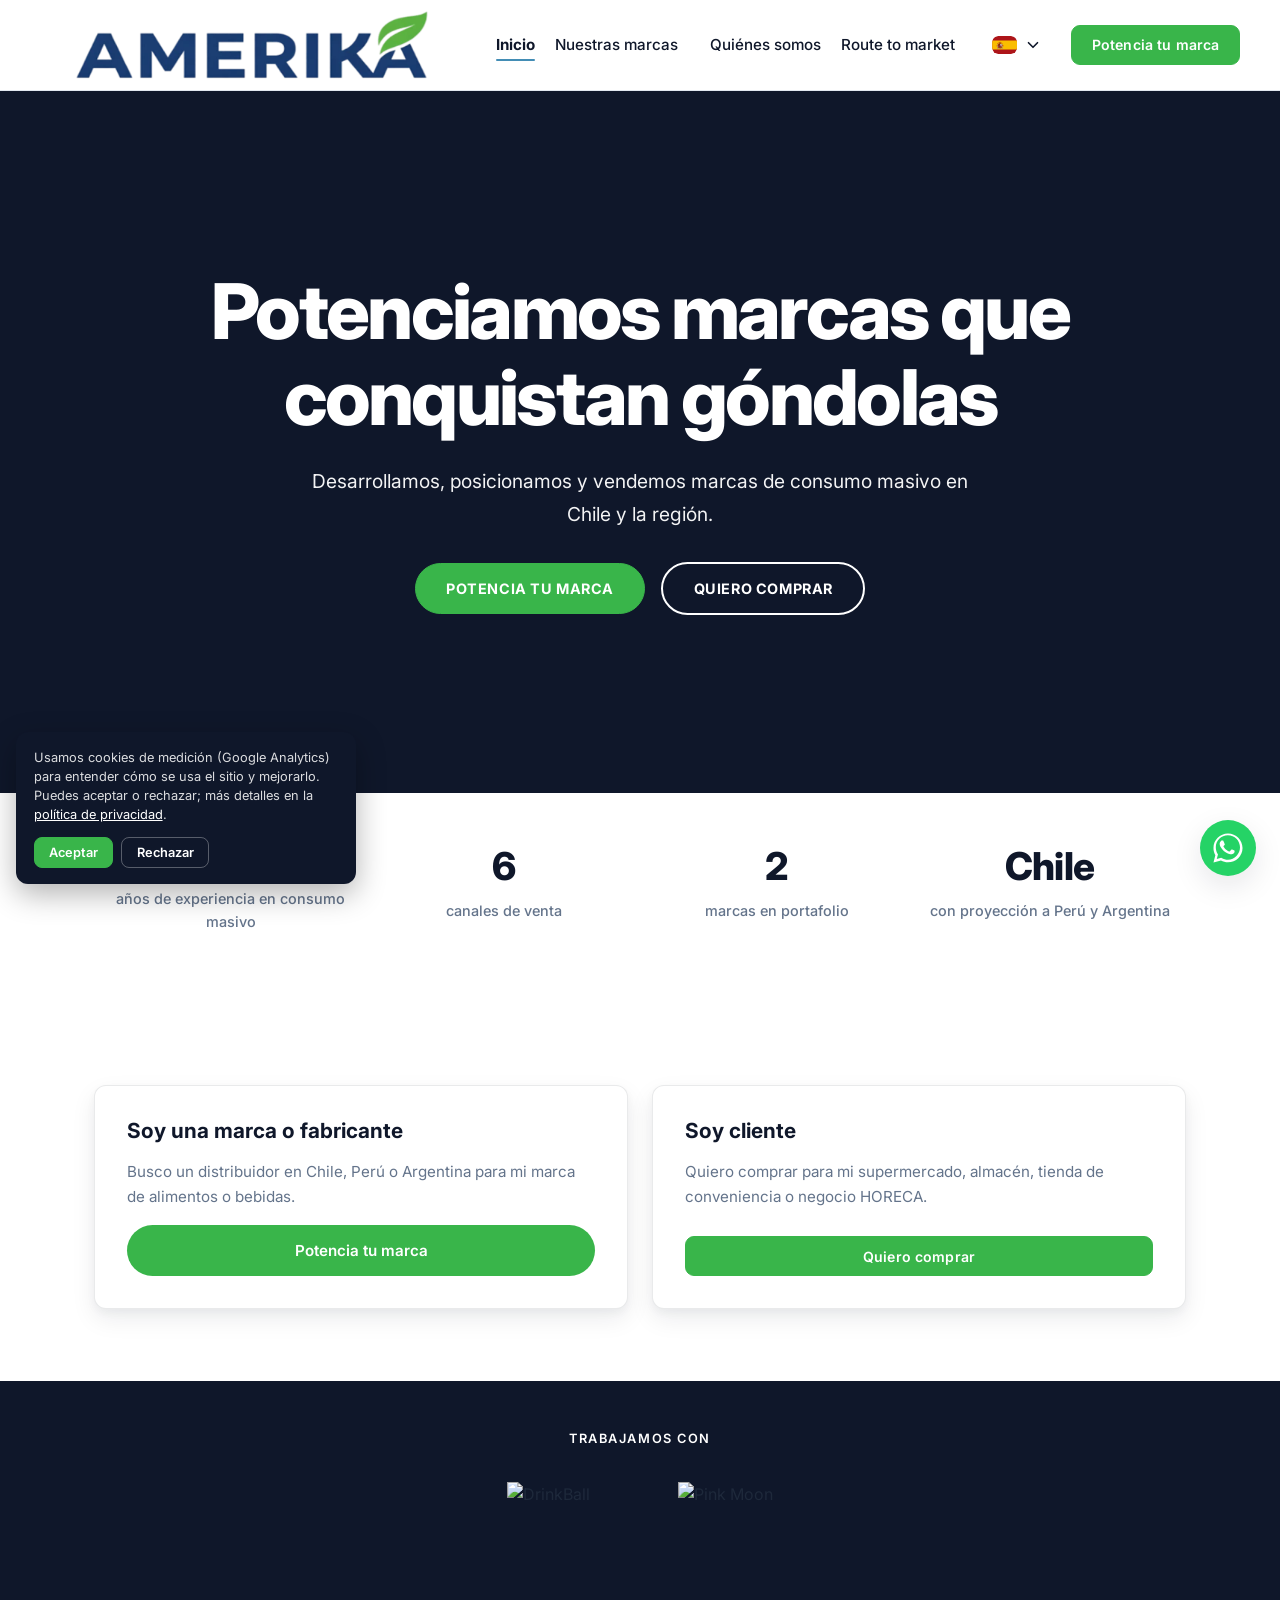
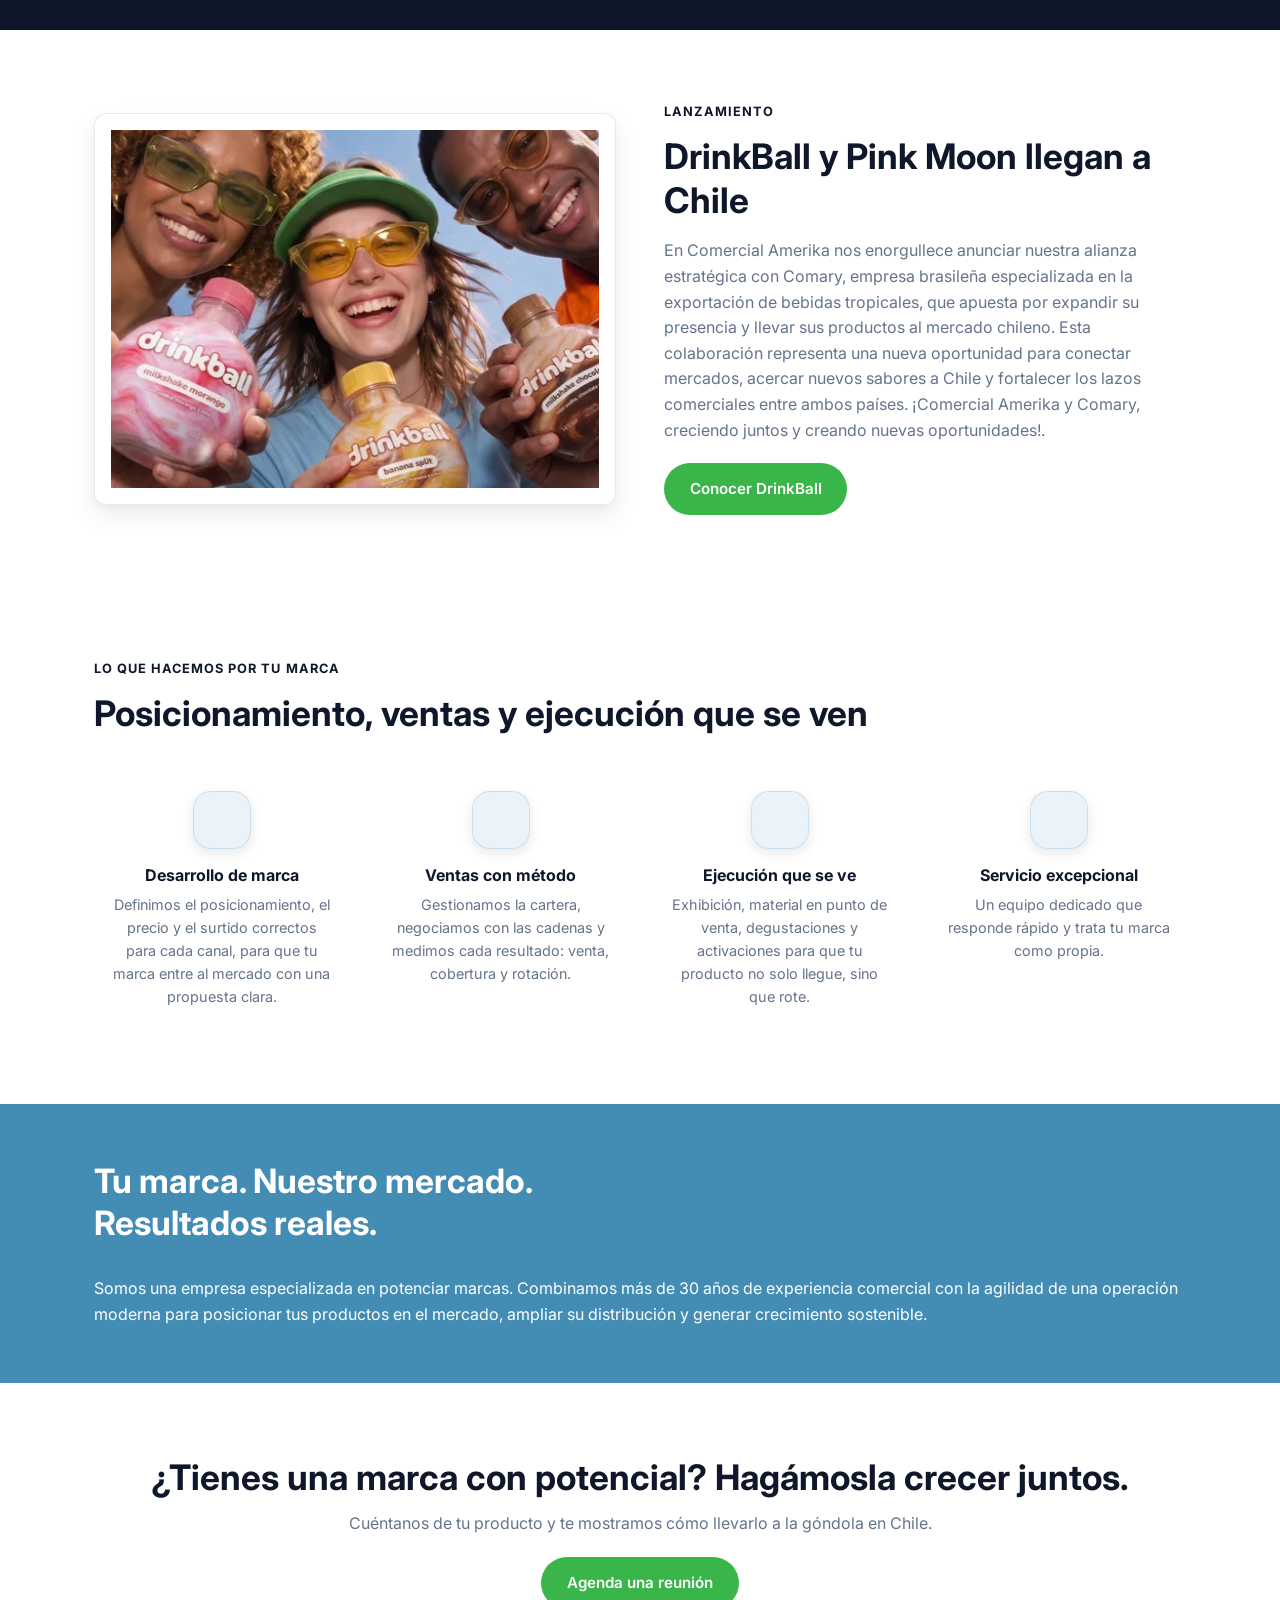
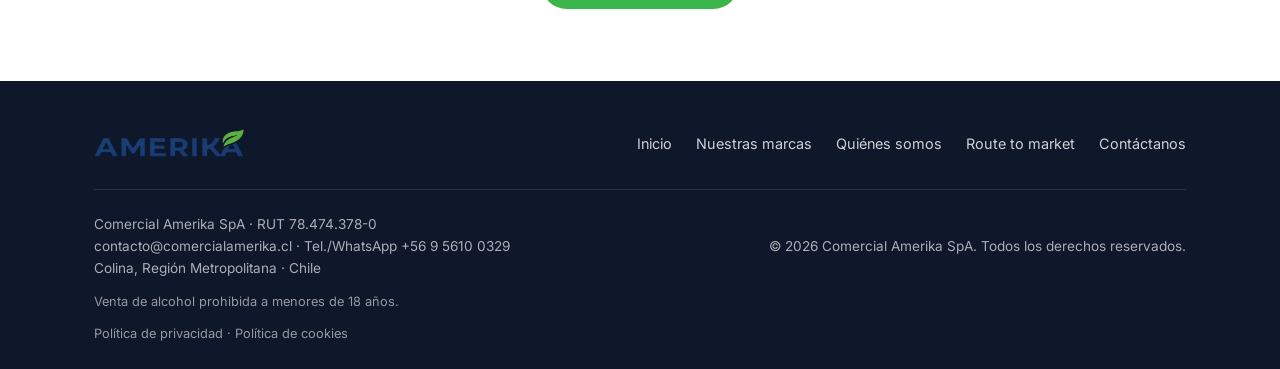
==== commit ab868ab7: "Se cambió el texto de la sección de tu marca nuestro mercado, resultados reales para hacerla mas pro" ====
--- a/index.html
+++ b/index.html
@@ -210,49 +210,11 @@
     </div>
   </section>
 
-  <!-- ========== 7. DEL ORIGEN AL CONSUMIDOR (modelo en 5 pasos) ========== -->
-  <section class="section">
-    <div class="container">
-      <p class="section-label" data-i18n="steps.label">Nuestro modelo</p>
-      <h2 data-i18n="steps.title">Del origen al consumidor, en 5 pasos</h2>
-
-      <ol class="steps-flow">
-        <li class="step-card">
-          <span class="step-num">1</span>
-          <h3 data-i18n="steps.s1.title">Evaluamos</h3>
-          <p data-i18n="steps.s1.text">Tu marca y el mercado.</p>
-        </li>
-        <li class="step-card">
-          <span class="step-num">2</span>
-          <h3 data-i18n="steps.s2.title">Importamos</h3>
-          <p data-i18n="steps.s2.text">Y cumplimos toda la normativa chilena.</p>
-        </li>
-        <li class="step-card">
-          <span class="step-num">3</span>
-          <h3 data-i18n="steps.s3.title">Diseñamos</h3>
-          <p data-i18n="steps.s3.text">La estrategia comercial y de precios por canal.</p>
-        </li>
-        <li class="step-card">
-          <span class="step-num">4</span>
-          <h3 data-i18n="steps.s4.title">Llevamos</h3>
-          <p data-i18n="steps.s4.text">Tu producto a cadenas, conveniencia, canal tradicional y HORECA.</p>
-        </li>
-        <li class="step-card">
-          <span class="step-num">5</span>
-          <h3 data-i18n="steps.s5.title">Activamos</h3>
-          <p data-i18n="steps.s5.text">La venta en el punto de venta y medimos los resultados.</p>
-        </li>
-      </ol>
-    </div>
-  </section>
-
   <!-- ========== 8. MANIFIESTO (bloque verde; ya no repite el hero) ========== -->
   <section class="cta-banner green">
     <div class="container cta-banner-inner">
       <h2 data-i18n="manifesto.title">Tu marca. Nuestro mercado. Resultados reales.</h2>
-      <p data-i18n="manifesto.text">Creemos que una buena marca merece una buena ejecución. Por eso combinamos más de 30
-        años de experiencia comercial con la agilidad de una empresa joven, para conectar productos de calidad con las
-        personas que los van a disfrutar.</p>
+      <p data-i18n="manifesto.text">Somos una empresa especializada en potenciar marcas. Combinamos más de 30 años de experiencia comercial con la agilidad de una operación moderna para posicionar tus productos en el mercado, ampliar su distribución y generar crecimiento sostenible.</p>
     </div>
   </section>
 
--- a/css/styles.css
+++ b/css/styles.css
@@ -1259,4 +1259,16 @@
   background-color: #2E9E3E !important;
   color: #FFFFFF !important;
   border-color: #2E9E3E !important;
+}
+
+/* Botón de aceptación de cookies en verde corporativo */
+.cb-card-actions button.btn-accept {
+  background-color: #39B54A !important;
+  border-color: #39B54A !important;
+  color: #ffffff !important;
+}
+
+.cb-card-actions button.btn-accept:hover {
+  background-color: #2E9E3E !important;
+  border-color: #2E9E3E !important;
 }
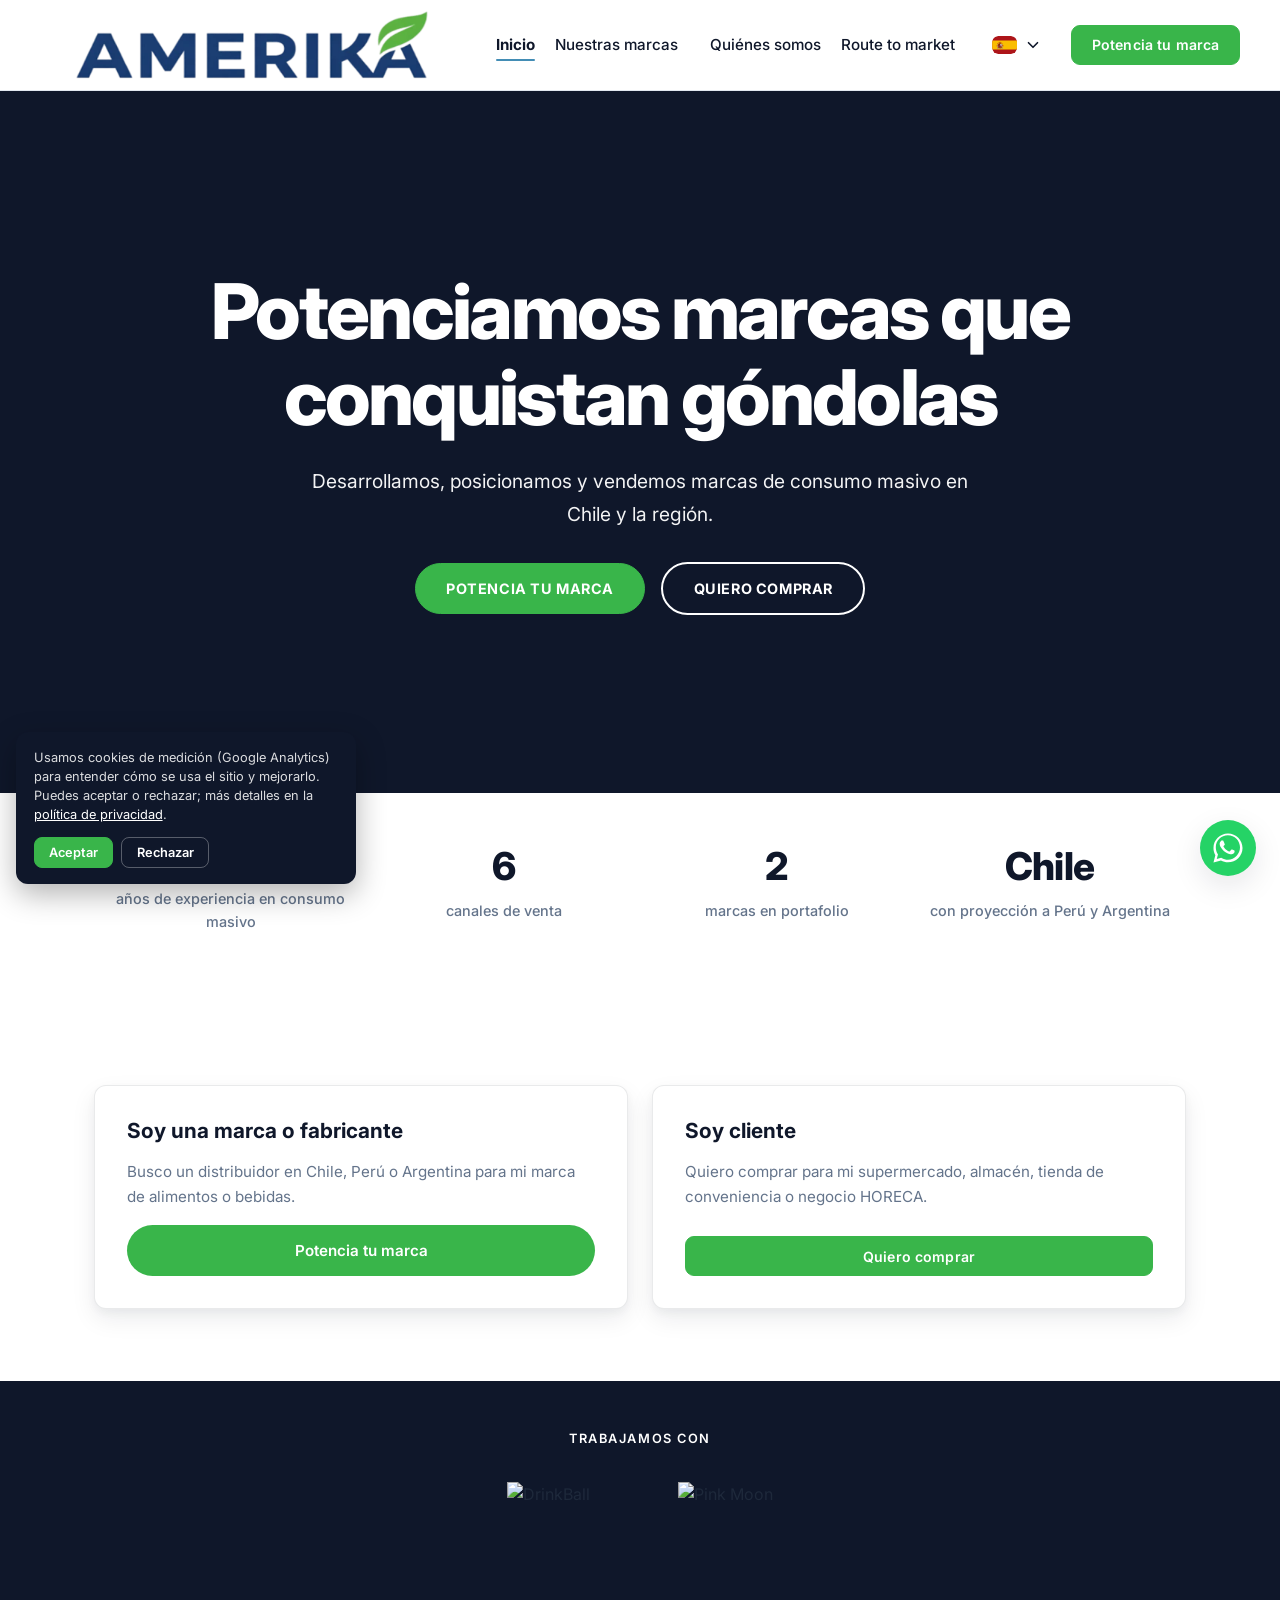
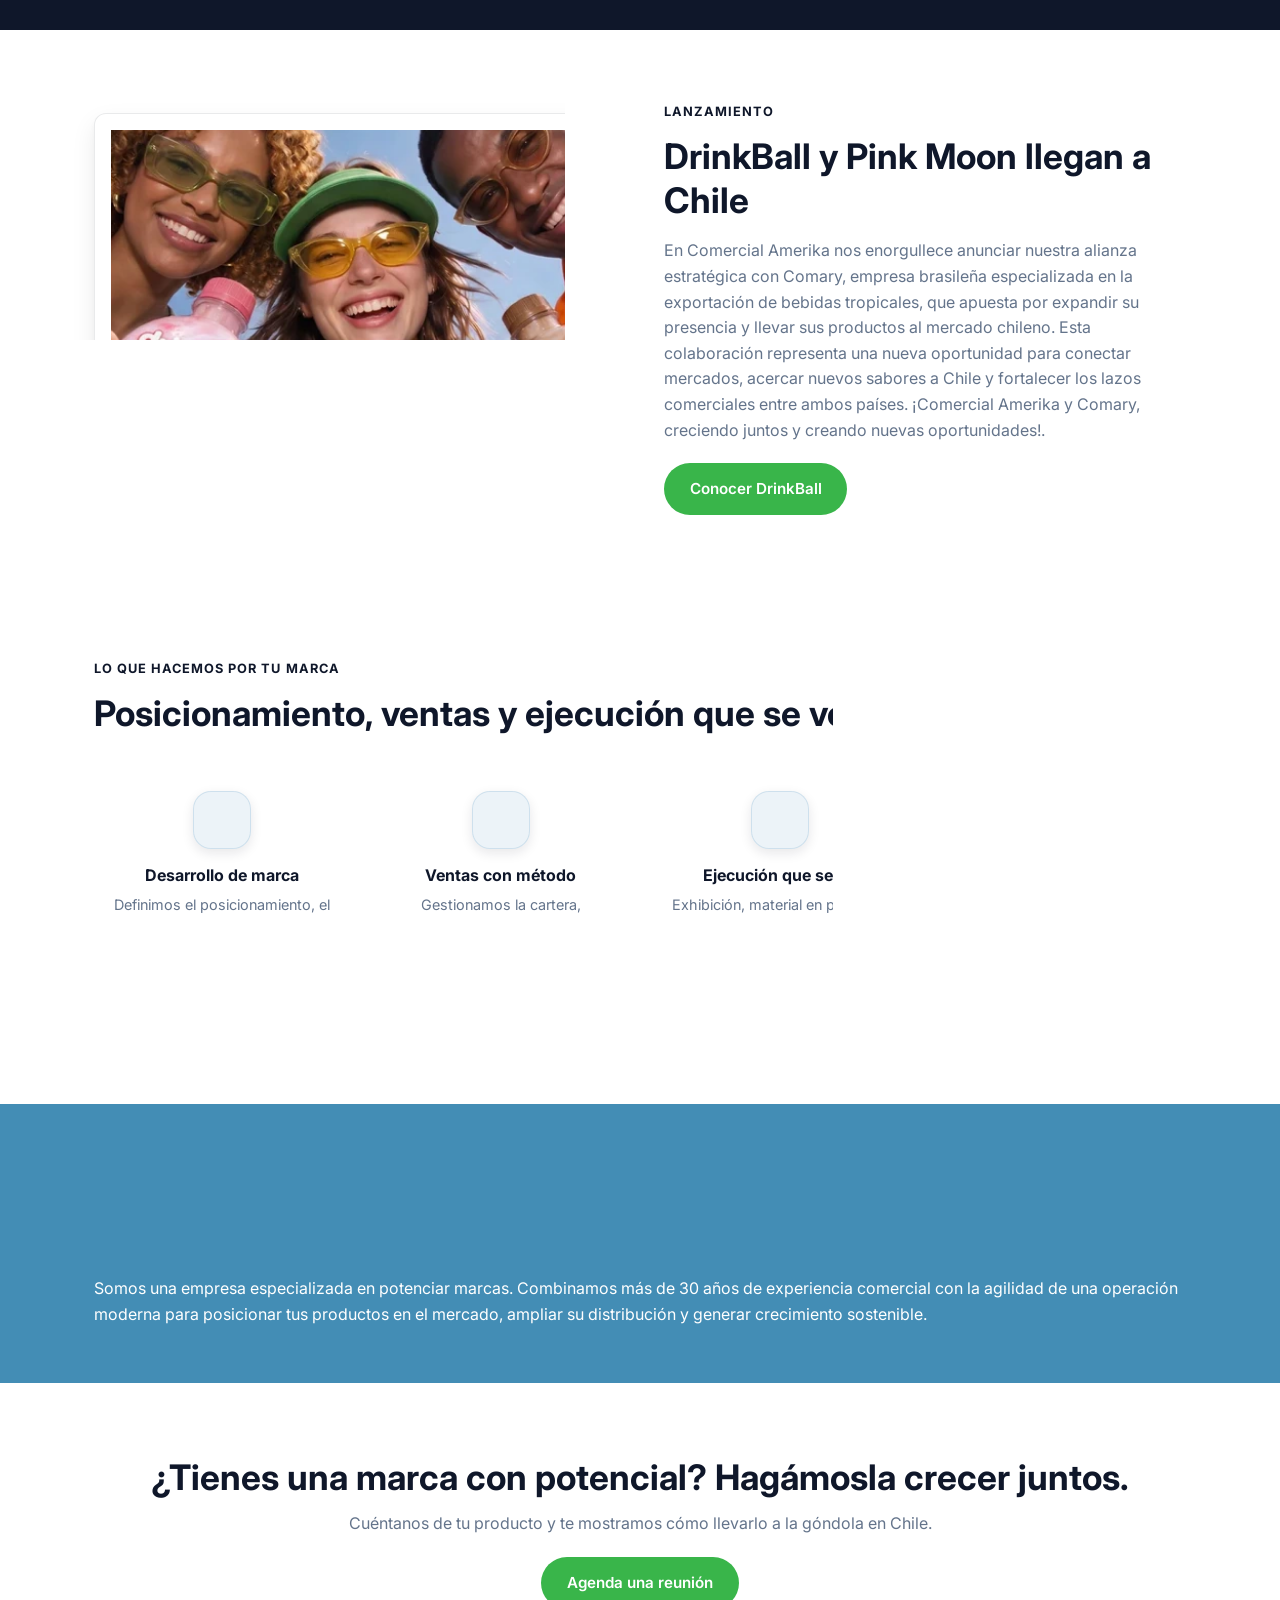
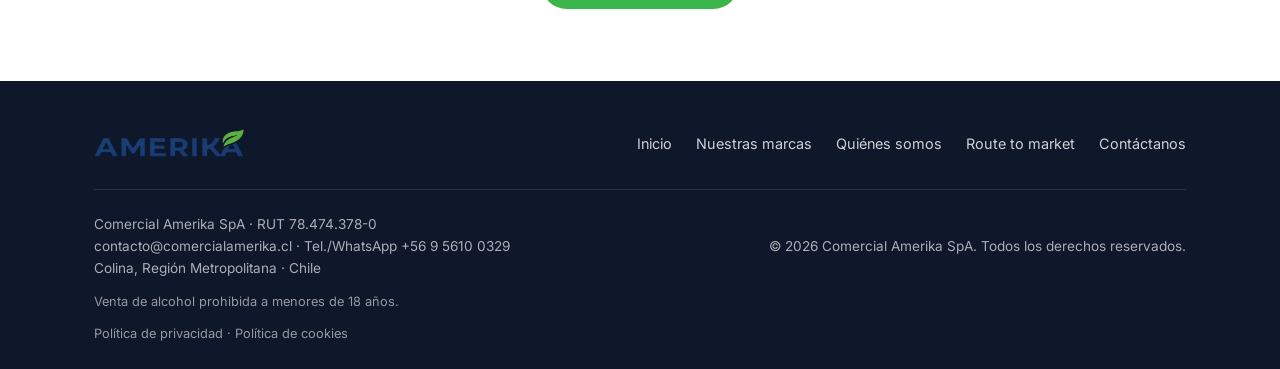
==== commit 6754a21a: "Se arreglaron las traducciones de toda la pagina" ====
--- a/index.html
+++ b/index.html
@@ -32,16 +32,16 @@
         <img src="img/logo.webp" alt="Logo de Comercial Amerika SpA" onerror="this.style.display='none'">
       </a>
       <div class="nav-drawer" id="mobileNavigation" aria-hidden="true" inert>
-        <nav class="nav nav-side-left" aria-label="Menú principal izquierda">
+        <nav class="nav nav-side-left" data-i18n-aria-label="aria.nav.left" aria-label="Menú principal izquierda">
           <a href="index.html" class="active" data-i18n="nav.home">Inicio</a>
           <a href="marcas.html" data-i18n="nav.brands">Nuestras marcas</a>
         </nav>
-        <nav class="nav nav-side-right" aria-label="Menú principal derecha">
+        <nav class="nav nav-side-right" data-i18n-aria-label="aria.nav.right" aria-label="Menú principal derecha">
           <a href="nosotros.html" data-i18n="nav.about">Quiénes somos</a>
           <a href="routemarket.html" data-i18n="nav.route">Route to market</a>
           <!-- Selector de idioma para escritorio -->
           <details class="lang-switch">
-            <summary aria-label="Seleccionar idioma">
+            <summary data-i18n-aria-label="aria.lang" aria-label="Seleccionar idioma">
               <img class="lang-current lang-es" src="img/flags/es.svg" alt="Español">
               <img class="lang-current lang-en" src="img/flags/gb.svg" alt="English">
               <svg xmlns="http://www.w3.org/2000/svg" width="18" height="18" viewBox="0 0 24 24" fill="none" stroke="currentColor" stroke-width="2.2" stroke-linecap="round" stroke-linejoin="round" aria-hidden="true"><path d="m6 9 6 6 6-6"/></svg>
@@ -64,7 +64,7 @@
         </nav>
       </div>
       <details class="lang-switch mobile-lang-switch">
-        <summary aria-label="Seleccionar idioma">
+        <summary data-i18n-aria-label="aria.lang" aria-label="Seleccionar idioma">
           <img class="lang-current lang-es" src="img/flags/es.svg" alt="Español">
           <img class="lang-current lang-en" src="img/flags/gb.svg" alt="English">
           <svg xmlns="http://www.w3.org/2000/svg" width="18" height="18" viewBox="0 0 24 24" fill="none" stroke="currentColor" stroke-width="2.2" stroke-linecap="round" stroke-linejoin="round" aria-hidden="true"><path d="m6 9 6 6 6-6"/></svg>
@@ -82,7 +82,7 @@
           </button>
         </div>
       </details>
-      <button type="button" class="menu-backdrop" aria-label="Cerrar menú" tabindex="-1"></button>
+      <button type="button" class="menu-backdrop" data-i18n-aria-label="nav.menu.close" aria-label="Cerrar menú" tabindex="-1"></button>
       <button type="button" class="mobile-toggle" data-i18n-aria-label="nav.menu" aria-label="Menú"
         aria-expanded="false" aria-controls="mobileNavigation">☰</button>
     </div>
@@ -105,7 +105,7 @@
   </section>
 
   <!-- ========== CIFRAS (franja bajo el hero, estilo ICB) ========== -->
-  <section class="stats-band" aria-label="Cifras de Comercial Amerika">
+  <section class="stats-band" data-i18n-aria-label="aria.stats" aria-label="Cifras de Comercial Amerika">
     <div class="container stats-grid">
       <div class="stat">
         <span class="stat-num" data-i18n="stats.n1">+30</span>
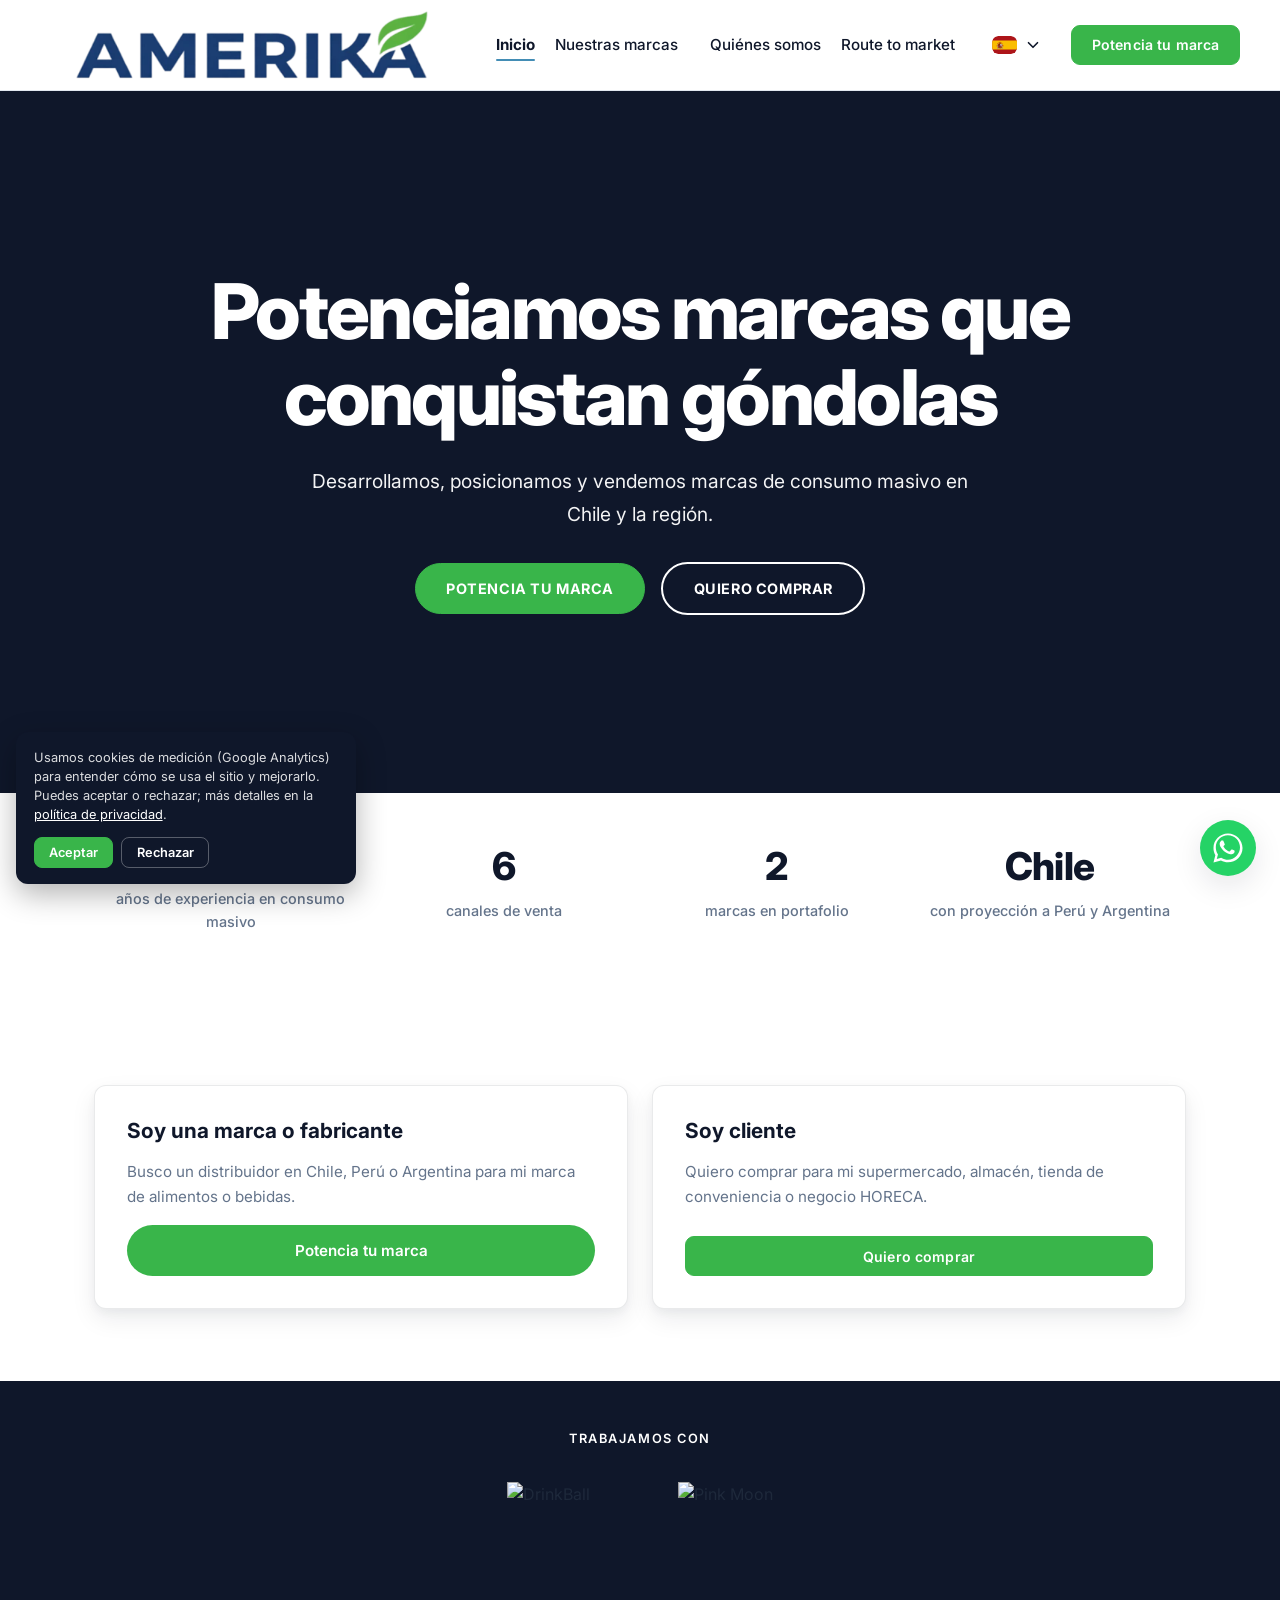
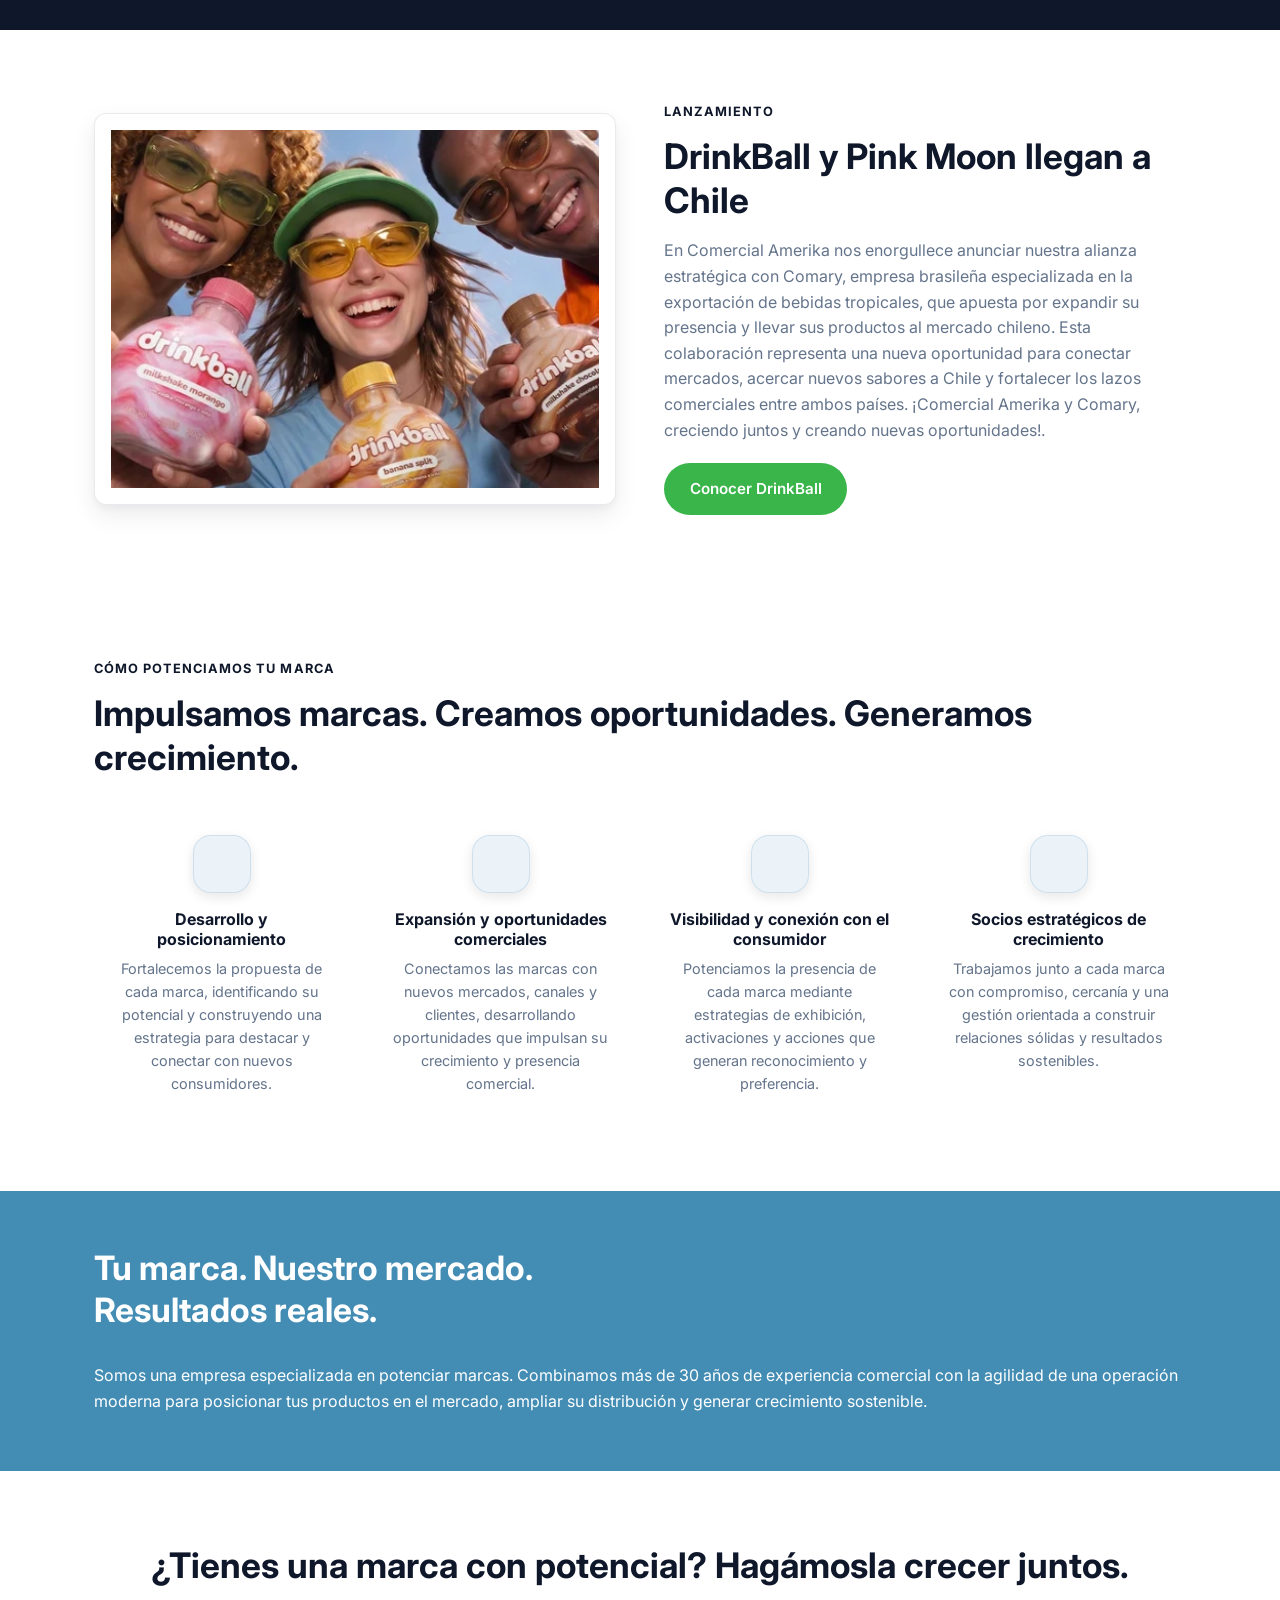
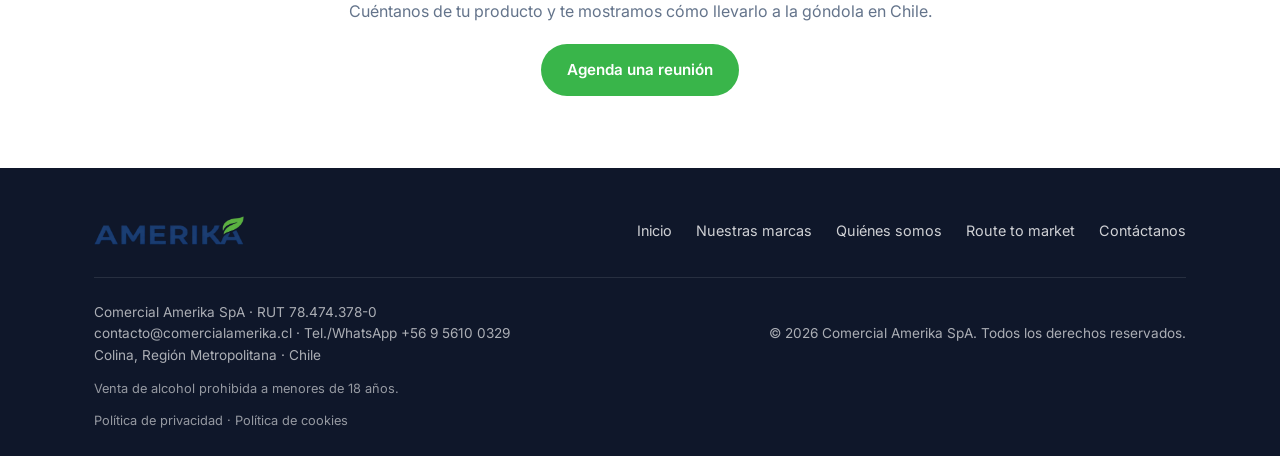
==== commit 99f2459c: "Se cambiaron las secciones de como se trabaja con las marcas orientando hacia el objetivo de promoci" ====
--- a/index.html
+++ b/index.html
@@ -4,7 +4,8 @@
 <head>
   <meta charset="UTF-8">
   <meta name="viewport" content="width=device-width, initial-scale=1.0">
-  <title data-i18n="page.index.title">Desarrollo y distribución de marcas de consumo masivo | Comercial Amerika SpA</title>
+  <title data-i18n="page.index.title">Desarrollo y distribución de marcas de consumo masivo | Comercial Amerika SpA
+  </title>
   <link rel="canonical" href="https://www.comercialamerika.cl/">
   <link rel="icon" type="image/webp" href="img/logo.webp">
   <meta name="description" data-i18n-content="page.index.desc"
@@ -44,7 +45,11 @@
             <summary data-i18n-aria-label="aria.lang" aria-label="Seleccionar idioma">
               <img class="lang-current lang-es" src="img/flags/es.svg" alt="Español">
               <img class="lang-current lang-en" src="img/flags/gb.svg" alt="English">
-              <svg xmlns="http://www.w3.org/2000/svg" width="18" height="18" viewBox="0 0 24 24" fill="none" stroke="currentColor" stroke-width="2.2" stroke-linecap="round" stroke-linejoin="round" aria-hidden="true"><path d="m6 9 6 6 6-6"/></svg>
+              <svg xmlns="http://www.w3.org/2000/svg" width="18" height="18" viewBox="0 0 24 24" fill="none"
+                stroke="currentColor" stroke-width="2.2" stroke-linecap="round" stroke-linejoin="round"
+                aria-hidden="true">
+                <path d="m6 9 6 6 6-6" />
+              </svg>
             </summary>
 
             <div class="lang-menu">
@@ -67,7 +72,10 @@
         <summary data-i18n-aria-label="aria.lang" aria-label="Seleccionar idioma">
           <img class="lang-current lang-es" src="img/flags/es.svg" alt="Español">
           <img class="lang-current lang-en" src="img/flags/gb.svg" alt="English">
-          <svg xmlns="http://www.w3.org/2000/svg" width="18" height="18" viewBox="0 0 24 24" fill="none" stroke="currentColor" stroke-width="2.2" stroke-linecap="round" stroke-linejoin="round" aria-hidden="true"><path d="m6 9 6 6 6-6"/></svg>
+          <svg xmlns="http://www.w3.org/2000/svg" width="18" height="18" viewBox="0 0 24 24" fill="none"
+            stroke="currentColor" stroke-width="2.2" stroke-linecap="round" stroke-linejoin="round" aria-hidden="true">
+            <path d="m6 9 6 6 6-6" />
+          </svg>
         </summary>
 
         <div class="lang-menu">
@@ -82,7 +90,8 @@
           </button>
         </div>
       </details>
-      <button type="button" class="menu-backdrop" data-i18n-aria-label="nav.menu.close" aria-label="Cerrar menú" tabindex="-1"></button>
+      <button type="button" class="menu-backdrop" data-i18n-aria-label="nav.menu.close" aria-label="Cerrar menú"
+        tabindex="-1"></button>
       <button type="button" class="mobile-toggle" data-i18n-aria-label="nav.menu" aria-label="Menú"
         aria-expanded="false" aria-controls="mobileNavigation">☰</button>
     </div>
@@ -166,8 +175,11 @@
         <p class="section-label" data-i18n="featured.label">Lanzamiento</p>
         <h2 data-i18n="featured.title">DrinkBall y Pink Moon llegan a Chile</h2>
         <p style="color: var(--color-text-muted); margin-top: 1rem;" data-i18n="featured.text">
-          En Comercial Amerika nos enorgullece anunciar nuestra alianza estratégica con Comary, empresa brasileña especializada en la exportación de bebidas tropicales, que apuesta por expandir su presencia y llevar sus productos al mercado chileno.
-          Esta colaboración representa una nueva oportunidad para conectar mercados, acercar nuevos sabores a Chile y fortalecer los lazos comerciales entre ambos países.
+          En Comercial Amerika nos enorgullece anunciar nuestra alianza estratégica con Comary, empresa brasileña
+          especializada en la exportación de bebidas tropicales, que apuesta por expandir su presencia y llevar sus
+          productos al mercado chileno.
+          Esta colaboración representa una nueva oportunidad para conectar mercados, acercar nuevos sabores a Chile y
+          fortalecer los lazos comerciales entre ambos países.
           ¡Comercial Amerika y Comary, creciendo juntos y creando nuevas oportunidades!
         </p>
         <a href="drinkball.html" class="btn btn-primary" style="margin-top: 1.25rem;" data-i18n="featured.cta">Conocer
@@ -177,144 +189,153 @@
   </section>
 
   <!-- ========== 6. LO QUE HACEMOS POR TU MARCA (4 pilares) ========== -->
-  <section class="section">
-    <div class="container">
-      <p class="section-label" data-i18n="how.label">Lo que hacemos por tu marca</p>
-      <h2 data-i18n="how.title">Posicionamiento, ventas y ejecución que se ven</h2>
-
-      <div class="features-grid">
-        <div class="feature-item">
-          <div class="feature-icon"><i data-lucide="trending-up" aria-hidden="true"></i></div>
-          <h4 data-i18n="how.item1.title">Desarrollo de marca</h4>
-          <p data-i18n="how.item1.text">Definimos el posicionamiento, el precio y el surtido correctos para cada canal,
-            para que tu marca entre al mercado con una propuesta clara.</p>
-        </div>
-        <div class="feature-item">
-          <div class="feature-icon"><i data-lucide="bar-chart-3" aria-hidden="true"></i></div>
-          <h4 data-i18n="how.item2.title">Ventas con método</h4>
-          <p data-i18n="how.item2.text">Gestionamos la cartera, negociamos con las cadenas y medimos cada resultado:
-            venta, cobertura y rotación.</p>
-        </div>
-        <div class="feature-item">
-          <div class="feature-icon"><i data-lucide="megaphone" aria-hidden="true"></i></div>
-          <h4 data-i18n="how.item3.title">Ejecución que se ve</h4>
-          <p data-i18n="how.item3.text">Exhibición, material en punto de venta, degustaciones y activaciones para que
-            tu producto no solo llegue, sino que rote.</p>
-        </div>
-        <div class="feature-item">
-          <div class="feature-icon"><i data-lucide="heart-handshake" aria-hidden="true"></i></div>
-          <h4 data-i18n="how.item4.title">Servicio excepcional</h4>
-          <p data-i18n="how.item4.text">Un equipo dedicado que responde rápido y trata tu marca como propia.</p>
-        </div>
-      </div>
-    </div>
-  </section>
-
-  <!-- ========== 8. MANIFIESTO (bloque verde; ya no repite el hero) ========== -->
-  <section class="cta-banner green">
-    <div class="container cta-banner-inner">
-      <h2 data-i18n="manifesto.title">Tu marca. Nuestro mercado. Resultados reales.</h2>
-      <p data-i18n="manifesto.text">Somos una empresa especializada en potenciar marcas. Combinamos más de 30 años de experiencia comercial con la agilidad de una operación moderna para posicionar tus productos en el mercado, ampliar su distribución y generar crecimiento sostenible.</p>
-    </div>
-  </section>
-
-  <!-- ========== 9. CIERRE ========== -->
-  <section class="section">
-    <div class="container" style="text-align: center;">
-      <h2 data-i18n="close.title">¿Tienes una marca con potencial? Hagámosla crecer juntos.</h2>
-      <p style="color: var(--color-text-muted); margin-top: 0.75rem;" data-i18n="close.text">Cuéntanos de tu producto y
-        te mostramos cómo llevarlo a la góndola en Chile.</p>
-      <a href="contacto.html" class="btn btn-primary" style="margin-top: 1.25rem;" data-i18n="cta.meeting">Agenda una
-        reunión</a>
-    </div>
-  </section>
-
-  <!-- ========== FOOTER ========== -->
-  <footer class="footer">
-    <div class="container">
-      <div class="footer-top">
-        <img src="img/logo.webp" alt="Logo de Comercial Amerika SpA" class="footer-logo"
-          onerror="this.style.display='none'">
-        <div class="footer-links">
-          <a href="index.html" data-i18n="nav.home">Inicio</a>
-          <a href="marcas.html" data-i18n="nav.brands">Nuestras marcas</a>
-          <a href="nosotros.html" data-i18n="nav.about">Quiénes somos</a>
-          <a href="routemarket.html" data-i18n="nav.route">Route to market</a>
-          <a href="contacto.html" data-i18n="nav.contact">Contáctanos</a>
-        </div>
-      </div>
-
-      <div class="footer-bottom">
-        <div>
-          <!-- Datos legales y de contacto: completar los textos entre [ ] -->
-          <span data-i18n="footer.legal">Comercial Amerika SpA · RUT 78.474.378-0</span><br>
-          <span data-i18n="footer.contactline">contacto@comercialamerika.cl · Tel./WhatsApp +56 9 5610 0329</span><br>
-          <span data-i18n="footer.location">Colina, Región Metropolitana · Chile</span>
-        </div>
-        <div>
-          <span data-i18n="footer.rights">© 2026 Comercial Amerika SpA. Todos los derechos reservados.</span>
-        </div>
-      </div>
-
-      <!-- Advertencia legal de alcohol (obligatoria, Ley 21.363 / Comary) -->
-      <p class="footer-age" data-i18n="footer.age">Venta de alcohol prohibida a menores de 18 años.</p>
-      <p class="footer-age"><a href="privacidad.html"><span data-i18n="footer.privacy">Política de privacidad</span></a> · <a href="cookies.html" data-i18n="footer.cookies">Política de cookies</a></p>
-    </div>
-  </footer>
-
-  <!-- ========== BOTÓN FLOTANTE DE WHATSAPP ========== -->
-  <!-- Número de WhatsApp verificado por el cliente: +56 9 5610 0329 -->
-  <a href="https://wa.me/56956100329?text=Hola%20Comercial%20Amerika,%20quisiera%20cotizar%20sus%20productos"
-    class="whatsapp-float" target="_blank" rel="noopener" data-i18n-aria-label="wa.aria"
-    aria-label="Escríbenos por WhatsApp">
-    <svg viewBox="0 0 32 32" xmlns="http://www.w3.org/2000/svg">
-      <path
-        d="M16 .5C7.4.5.5 7.4.5 16c0 2.8.7 5.4 2 7.7L.5 31.5l8-2.1c2.2 1.2 4.8 1.9 7.5 1.9 8.6 0 15.5-6.9 15.5-15.3S24.6.5 16 .5zm0 28.1c-2.5 0-4.8-.7-6.8-1.9l-.5-.3-4.7 1.2 1.3-4.6-.3-.5c-1.3-2.1-2-4.7-2-7.3 0-7 5.7-12.8 12.9-12.8S28.8 8.2 28.8 15.3 23.1 28.6 16 28.6zm7.2-9.6c-.4-.2-2.4-1.2-2.7-1.3-.4-.1-.7-.2-1 .2-.3.4-1.2 1.3-1.5 1.6-.3.3-.5.3-.9.1-.4-.2-1.8-.7-3.4-2.1-1.3-1.1-2.1-2.5-2.4-2.9-.3-.4 0-.6.2-.9.2-.2.4-.5.6-.7.2-.2.3-.4.4-.6.1-.3.1-.5 0-.7-.1-.2-.9-2.2-1.3-3-.3-.8-.6-.7-.9-.7h-.8c-.3 0-.6.1-1 .5-.3.4-1.4 1.3-1.4 3.2s1.4 3.7 1.6 4c.2.3 2.7 4.2 6.6 5.9.9.4 1.6.6 2.2.8 1 .3 1.9.3 2.6.2.8-.1 2.4-1 2.7-1.9.3-.9.3-1.8.2-1.9-.1-.2-.4-.3-.8-.5z" />
-    </svg>
-  </a>
-
-  <!-- Aviso de cookies (Leyes 19.628 / 21.719): la lógica vive en js/main.js -->
-  <div class="cb-card" id="cbCard" hidden>
-    <div class="cb-card-inner">
-      <p data-i18n="cookies.text">Usamos cookies de medición (Google Analytics) para entender cómo se usa el sitio y
-        mejorarlo. Puedes aceptar o rechazar; más detalles en la <a href="privacidad.html">política de privacidad</a>.
-      </p>
-      <div class="cb-card-actions">
-        <button type="button" class="btn-accept" id="cbAccept" data-i18n="cookies.accept">Aceptar</button>
-        <button type="button" id="cbReject" data-i18n="cookies.reject">Rechazar</button>
-      </div>
-    </div>
-  </div>
-
-
-  <!-- Biblioteca Lucide -->
-  <script src="https://unpkg.com/lucide@0.468.0/dist/umd/lucide.min.js"></script>
-
-  <!-- JavaScript principal -->
-  <script src="js/main.js?v=4"></script>
-
-  <!-- Inicialización de iconos -->
-  <script>
-    (function () {
-      function renderLucideIcons() {
-        if (window.lucide && typeof window.lucide.createIcons === "function") {
-          window.lucide.createIcons({
-            attrs: {
-              "stroke-width": 1.8
-            }
-          });
+    <section class="section">
+      <div class="container">
+        <p class="section-label" data-i18n="how.label">Cómo potenciamos tu marca</p>
+        <h2 data-i18n="how.title">Impulsamos marcas. Creamos oportunidades. Generamos crecimiento.</h2>
+
+        <div class="features-grid">
+          <div class="feature-item">
+            <div class="feature-icon"><i data-lucide="trending-up" aria-hidden="true"></i></div>
+            <h4 data-i18n="how.item1.title">Desarrollo y posicionamiento</h4>
+            <p data-i18n="how.item1.text">Fortalecemos la propuesta de cada marca, identificando su potencial y
+              construyendo una estrategia para destacar y conectar con nuevos consumidores.</p>
+          </div>
+
+          <div class="feature-item">
+            <div class="feature-icon"><i data-lucide="bar-chart-3" aria-hidden="true"></i></div>
+            <h4 data-i18n="how.item2.title">Expansión y oportunidades comerciales</h4>
+            <p data-i18n="how.item2.text">Conectamos las marcas con nuevos mercados, canales y clientes, desarrollando
+              oportunidades que impulsan su crecimiento y presencia comercial.</p>
+          </div>
+
+          <div class="feature-item">
+            <div class="feature-icon"><i data-lucide="megaphone" aria-hidden="true"></i></div>
+            <h4 data-i18n="how.item3.title">Visibilidad y conexión con el consumidor</h4>
+            <p data-i18n="how.item3.text">Potenciamos la presencia de cada marca mediante estrategias de exhibición,
+              activaciones y acciones que generan reconocimiento y preferencia.</p>
+          </div>
+
+          <div class="feature-item">
+            <div class="feature-icon"><i data-lucide="heart-handshake" aria-hidden="true"></i></div>
+            <h4 data-i18n="how.item4.title">Socios estratégicos de crecimiento</h4>
+            <p data-i18n="how.item4.text">Trabajamos junto a cada marca con compromiso, cercanía y una gestión orientada
+              a construir relaciones sólidas y resultados sostenibles.</p>
+          </div>
+        </div>
+      </div>
+    </section>
+
+
+    <!-- ========== 8. MANIFIESTO (bloque verde; ya no repite el hero) ========== -->
+    <section class="cta-banner green">
+      <div class="container cta-banner-inner">
+        <h2 data-i18n="manifesto.title">Tu marca. Nuestro mercado. Resultados reales.</h2>
+        <p data-i18n="manifesto.text">Somos una empresa especializada en potenciar marcas. Combinamos más de 30 años de
+          experiencia comercial con la agilidad de una operación moderna para posicionar tus productos en el mercado,
+          ampliar su distribución y generar crecimiento sostenible.</p>
+      </div>
+    </section>
+
+    <!-- ========== 9. CIERRE ========== -->
+    <section class="section">
+      <div class="container" style="text-align: center;">
+        <h2 data-i18n="close.title">¿Tienes una marca con potencial? Hagámosla crecer juntos.</h2>
+        <p style="color: var(--color-text-muted); margin-top: 0.75rem;" data-i18n="close.text">Cuéntanos de tu producto
+          y
+          te mostramos cómo llevarlo a la góndola en Chile.</p>
+        <a href="contacto.html" class="btn btn-primary" style="margin-top: 1.25rem;" data-i18n="cta.meeting">Agenda una
+          reunión</a>
+      </div>
+    </section>
+
+    <!-- ========== FOOTER ========== -->
+    <footer class="footer">
+      <div class="container">
+        <div class="footer-top">
+          <img src="img/logo.webp" alt="Logo de Comercial Amerika SpA" class="footer-logo"
+            onerror="this.style.display='none'">
+          <div class="footer-links">
+            <a href="index.html" data-i18n="nav.home">Inicio</a>
+            <a href="marcas.html" data-i18n="nav.brands">Nuestras marcas</a>
+            <a href="nosotros.html" data-i18n="nav.about">Quiénes somos</a>
+            <a href="routemarket.html" data-i18n="nav.route">Route to market</a>
+            <a href="contacto.html" data-i18n="nav.contact">Contáctanos</a>
+          </div>
+        </div>
+
+        <div class="footer-bottom">
+          <div>
+            <!-- Datos legales y de contacto: completar los textos entre [ ] -->
+            <span data-i18n="footer.legal">Comercial Amerika SpA · RUT 78.474.378-0</span><br>
+            <span data-i18n="footer.contactline">contacto@comercialamerika.cl · Tel./WhatsApp +56 9 5610 0329</span><br>
+            <span data-i18n="footer.location">Colina, Región Metropolitana · Chile</span>
+          </div>
+          <div>
+            <span data-i18n="footer.rights">© 2026 Comercial Amerika SpA. Todos los derechos reservados.</span>
+          </div>
+        </div>
+
+        <!-- Advertencia legal de alcohol (obligatoria, Ley 21.363 / Comary) -->
+        <p class="footer-age" data-i18n="footer.age">Venta de alcohol prohibida a menores de 18 años.</p>
+        <p class="footer-age"><a href="privacidad.html"><span data-i18n="footer.privacy">Política de
+              privacidad</span></a> · <a href="cookies.html" data-i18n="footer.cookies">Política de cookies</a></p>
+      </div>
+    </footer>
+
+    <!-- ========== BOTÓN FLOTANTE DE WHATSAPP ========== -->
+    <!-- Número de WhatsApp verificado por el cliente: +56 9 5610 0329 -->
+    <a href="https://wa.me/56956100329?text=Hola%20Comercial%20Amerika,%20quisiera%20cotizar%20sus%20productos"
+      class="whatsapp-float" target="_blank" rel="noopener" data-i18n-aria-label="wa.aria"
+      aria-label="Escríbenos por WhatsApp">
+      <svg viewBox="0 0 32 32" xmlns="http://www.w3.org/2000/svg">
+        <path
+          d="M16 .5C7.4.5.5 7.4.5 16c0 2.8.7 5.4 2 7.7L.5 31.5l8-2.1c2.2 1.2 4.8 1.9 7.5 1.9 8.6 0 15.5-6.9 15.5-15.3S24.6.5 16 .5zm0 28.1c-2.5 0-4.8-.7-6.8-1.9l-.5-.3-4.7 1.2 1.3-4.6-.3-.5c-1.3-2.1-2-4.7-2-7.3 0-7 5.7-12.8 12.9-12.8S28.8 8.2 28.8 15.3 23.1 28.6 16 28.6zm7.2-9.6c-.4-.2-2.4-1.2-2.7-1.3-.4-.1-.7-.2-1 .2-.3.4-1.2 1.3-1.5 1.6-.3.3-.5.3-.9.1-.4-.2-1.8-.7-3.4-2.1-1.3-1.1-2.1-2.5-2.4-2.9-.3-.4 0-.6.2-.9.2-.2.4-.5.6-.7.2-.2.3-.4.4-.6.1-.3.1-.5 0-.7-.1-.2-.9-2.2-1.3-3-.3-.8-.6-.7-.9-.7h-.8c-.3 0-.6.1-1 .5-.3.4-1.4 1.3-1.4 3.2s1.4 3.7 1.6 4c.2.3 2.7 4.2 6.6 5.9.9.4 1.6.6 2.2.8 1 .3 1.9.3 2.6.2.8-.1 2.4-1 2.7-1.9.3-.9.3-1.8.2-1.9-.1-.2-.4-.3-.8-.5z" />
+      </svg>
+    </a>
+
+    <!-- Aviso de cookies (Leyes 19.628 / 21.719): la lógica vive en js/main.js -->
+    <div class="cb-card" id="cbCard" hidden>
+      <div class="cb-card-inner">
+        <p data-i18n="cookies.text">Usamos cookies de medición (Google Analytics) para entender cómo se usa el sitio y
+          mejorarlo. Puedes aceptar o rechazar; más detalles en la <a href="privacidad.html">política de privacidad</a>.
+        </p>
+        <div class="cb-card-actions">
+          <button type="button" class="btn-accept" id="cbAccept" data-i18n="cookies.accept">Aceptar</button>
+          <button type="button" id="cbReject" data-i18n="cookies.reject">Rechazar</button>
+        </div>
+      </div>
+    </div>
+
+
+    <!-- Biblioteca Lucide -->
+    <script src="https://unpkg.com/lucide@0.468.0/dist/umd/lucide.min.js"></script>
+
+    <!-- JavaScript principal -->
+    <script src="js/main.js?v=4"></script>
+
+    <!-- Inicialización de iconos -->
+    <script>
+      (function () {
+        function renderLucideIcons() {
+          if (window.lucide && typeof window.lucide.createIcons === "function") {
+            window.lucide.createIcons({
+              attrs: {
+                "stroke-width": 1.8
+              }
+            });
+          } else {
+            console.error("Lucide no pudo cargarse.");
+          }
+        }
+
+        if (document.readyState === "loading") {
+          document.addEventListener("DOMContentLoaded", renderLucideIcons, { once: true });
         } else {
-          console.error("Lucide no pudo cargarse.");
+          renderLucideIcons();
         }
-      }
-
-      if (document.readyState === "loading") {
-        document.addEventListener("DOMContentLoaded", renderLucideIcons, { once: true });
-      } else {
-        renderLucideIcons();
-      }
-    })();
-  </script>
+      })();
+    </script>
 </body>
 
 </html>
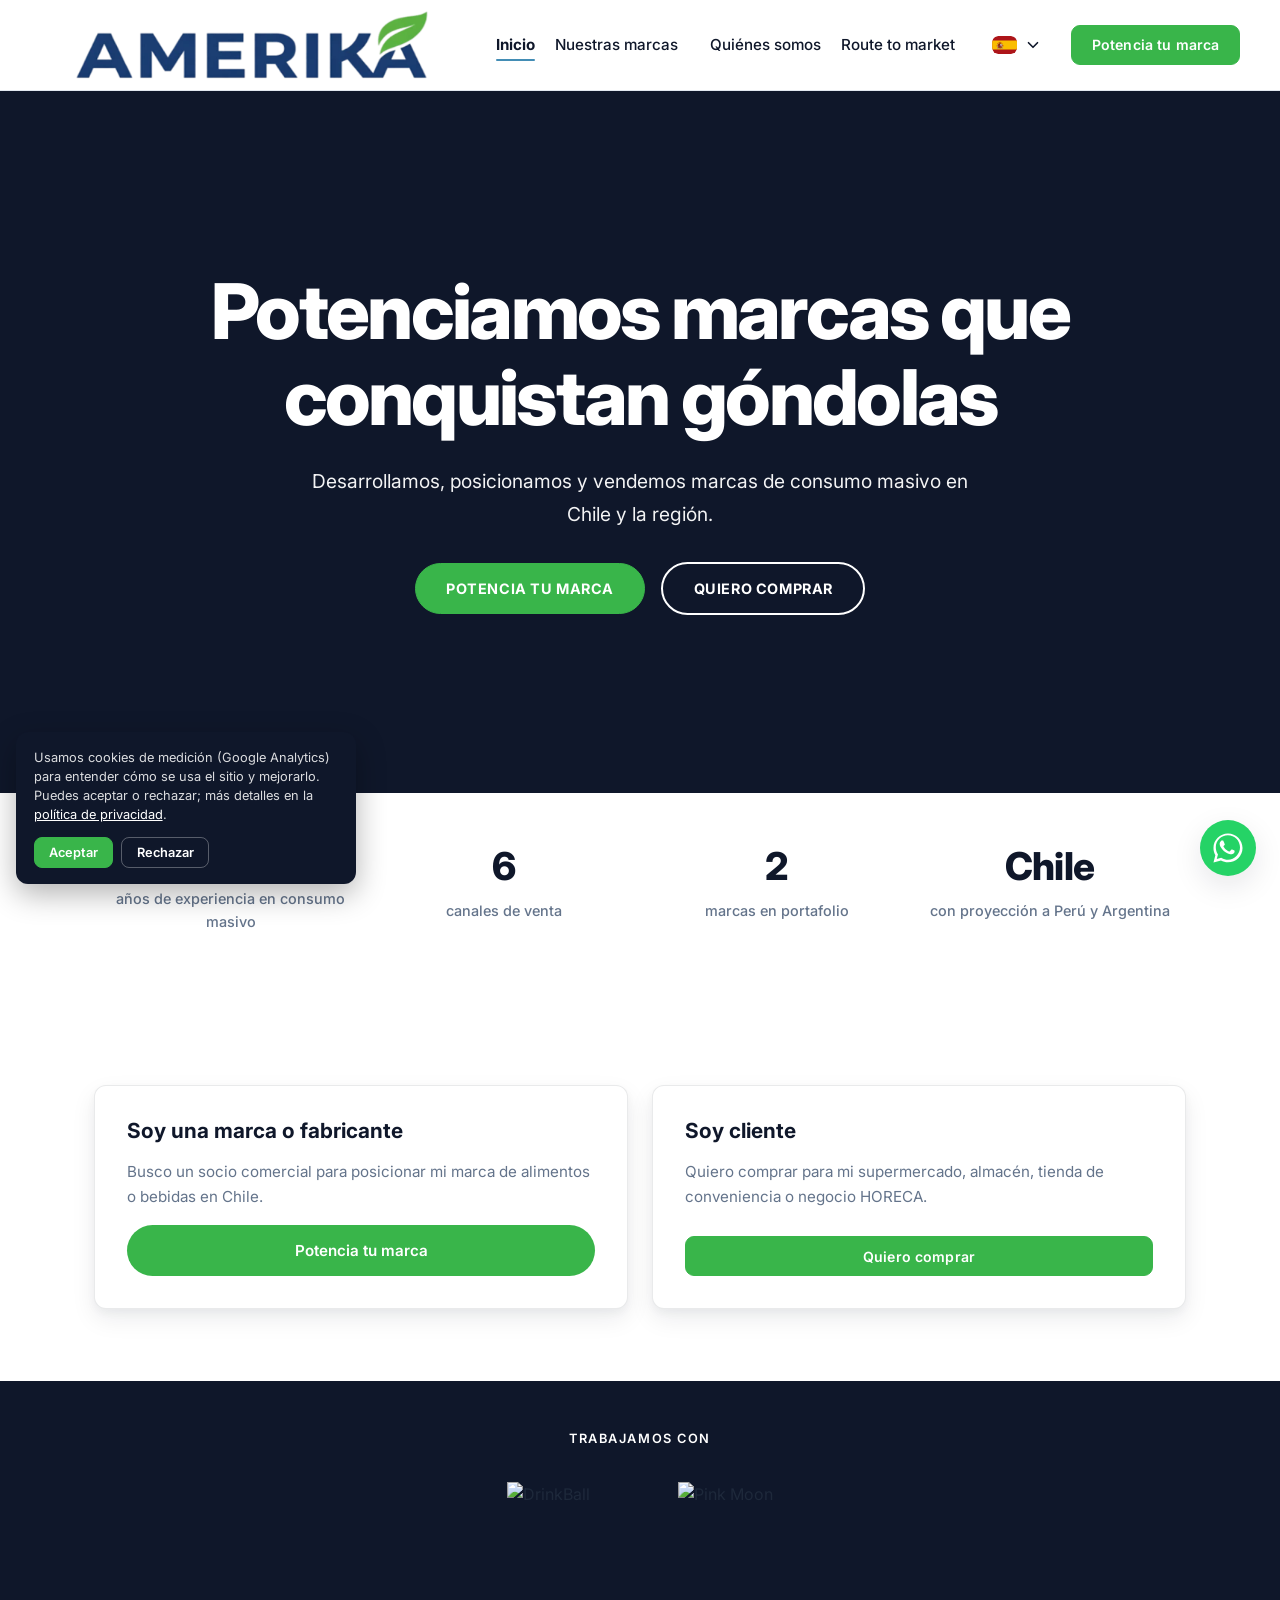
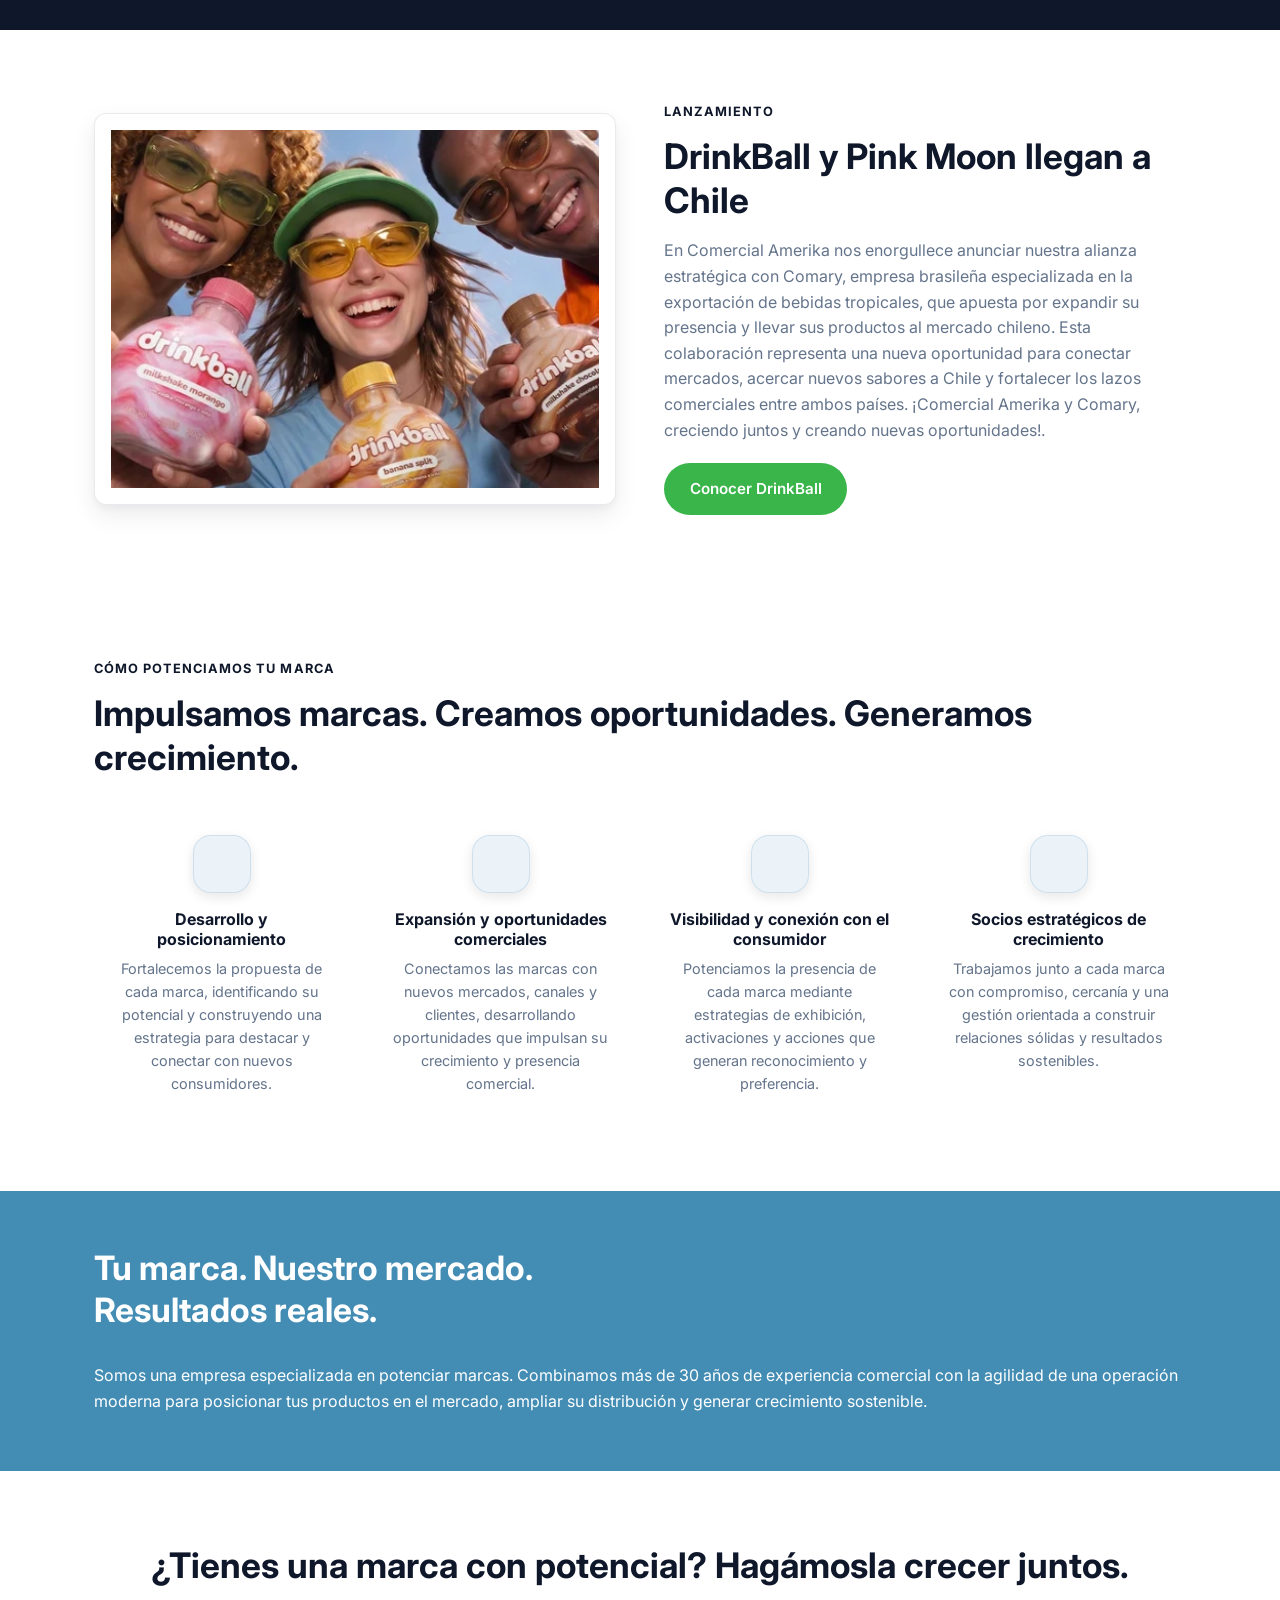
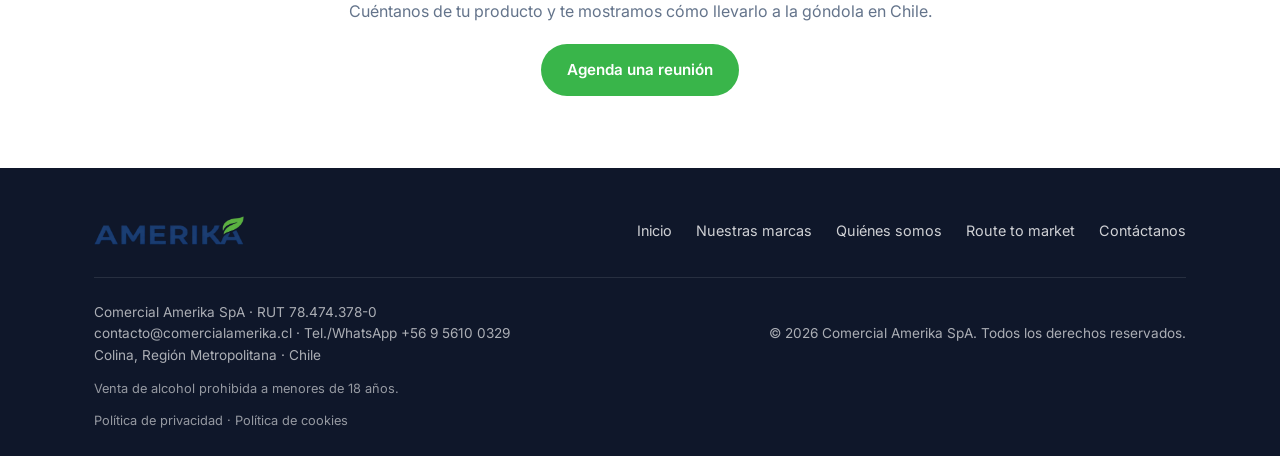
==== commit 0c0d200f: "Se actualizaron los textos orientandolos a una empresa que potencia marcas en el mercado" ====
--- a/index.html
+++ b/index.html
@@ -141,8 +141,7 @@
       <div class="paths-grid">
         <div class="path-card">
           <h2 style="font-size: 1.3rem;" data-i18n="paths.brand.title">Soy una marca o fabricante</h2>
-          <p data-i18n="paths.brand.text">Busco un distribuidor en Chile, Perú o Argentina para mi marca de alimentos o
-            bebidas.</p>
+          <p data-i18n="paths.brand.text">Busco un socio comercial para posicionar mi marca de alimentos o bebidas en Chile.</p>
           <a href="contacto.html" class="btn btn-primary" data-i18n="cta.brand">Potencia tu marca</a>
         </div>
 
--- a/css/styles.css
+++ b/css/styles.css
@@ -1271,4 +1271,37 @@
 .cb-card-actions button.btn-accept:hover {
   background-color: #2E9E3E !important;
   border-color: #2E9E3E !important;
+}
+
+/* ============================================
+   FOOTER - PROTECCIÓN CONTRA EFECTOS HOVER
+   Mantener el footer estable al pasar el cursor
+   ============================================ */
+
+.footer,
+.footer:hover,
+.footer * {
+  filter: none;
+}
+
+/* Evitar cambios de opacidad en los elementos */
+.footer:hover,
+.footer *:hover {
+  opacity: 1;
+}
+
+/* Mantener el fondo y los colores originales */
+.footer,
+.footer:hover {
+  background-color: var(--color-navy);
+}
+
+/* Las transiciones solo afectan al color de los enlaces */
+.footer a {
+  transition: color 0.2s ease;
+}
+
+.footer-links a:hover,
+.footer-social a:hover {
+  color: var(--color-sky);
 }
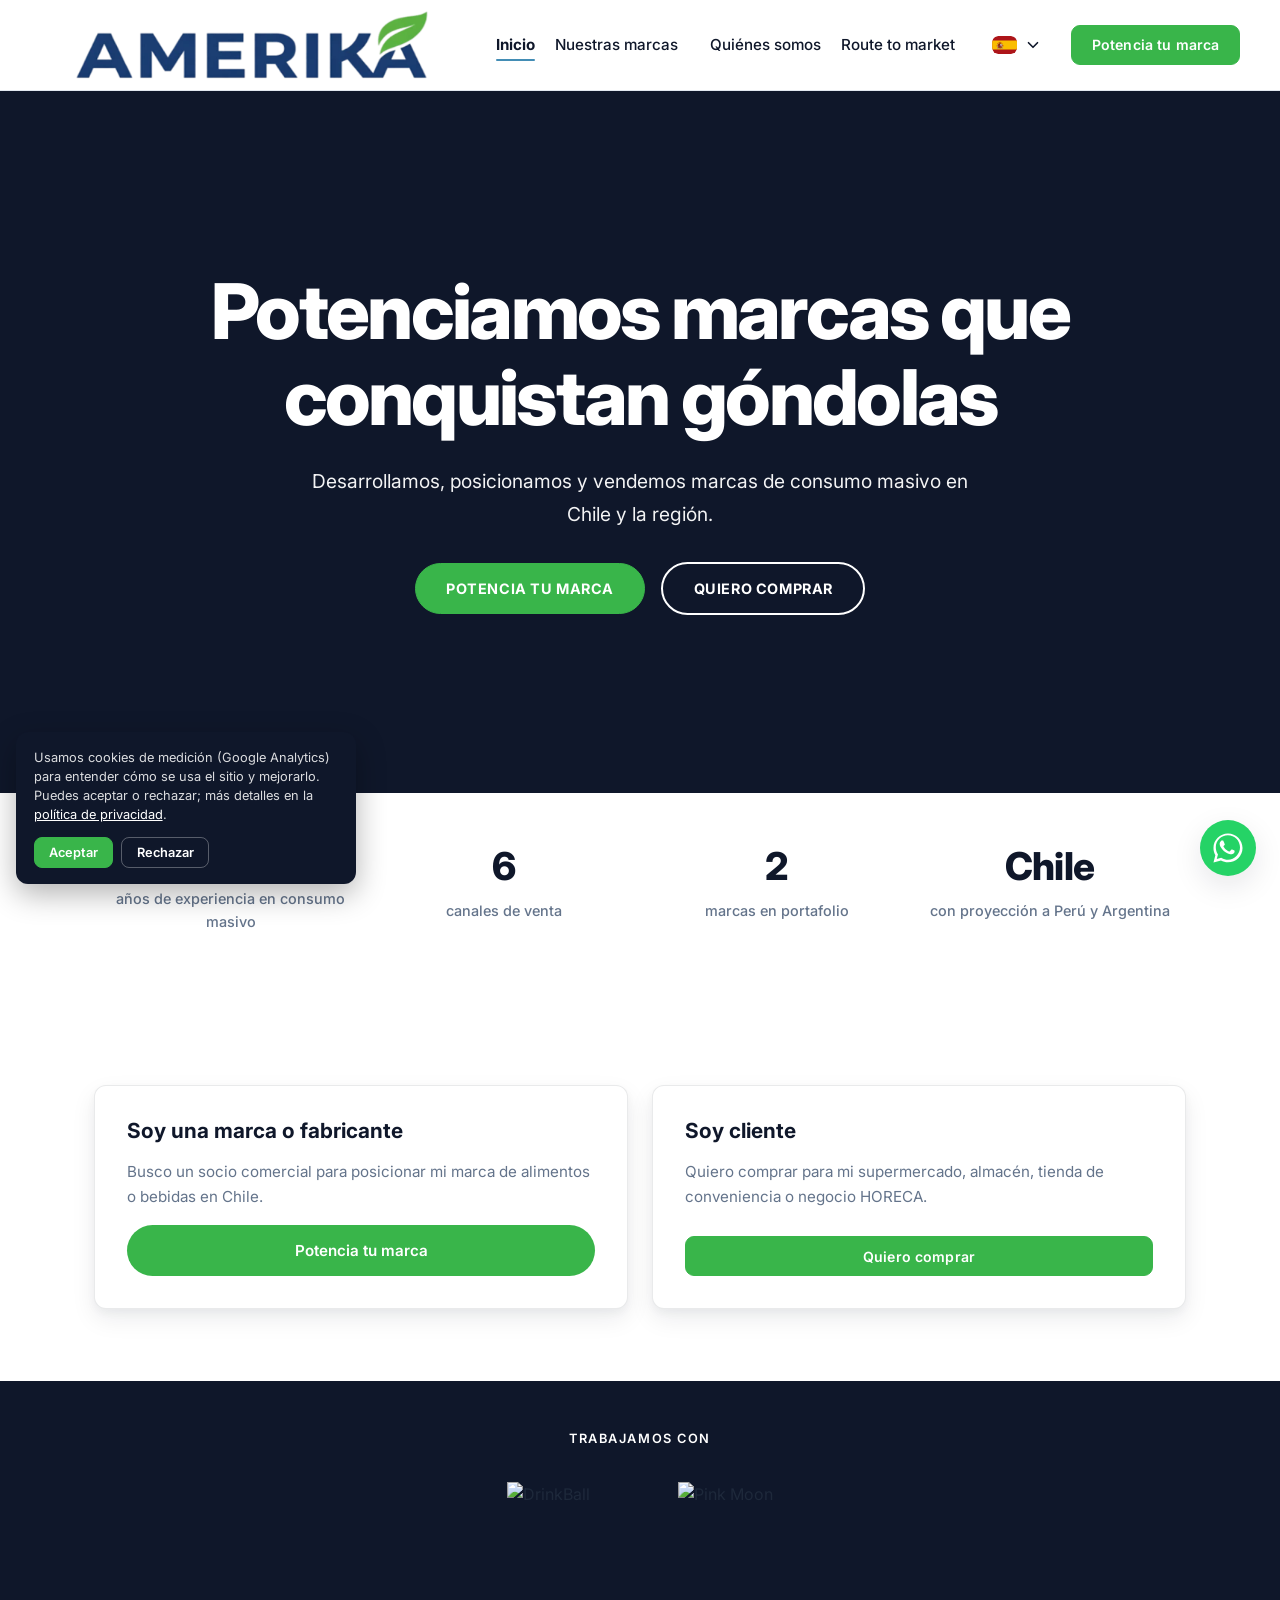
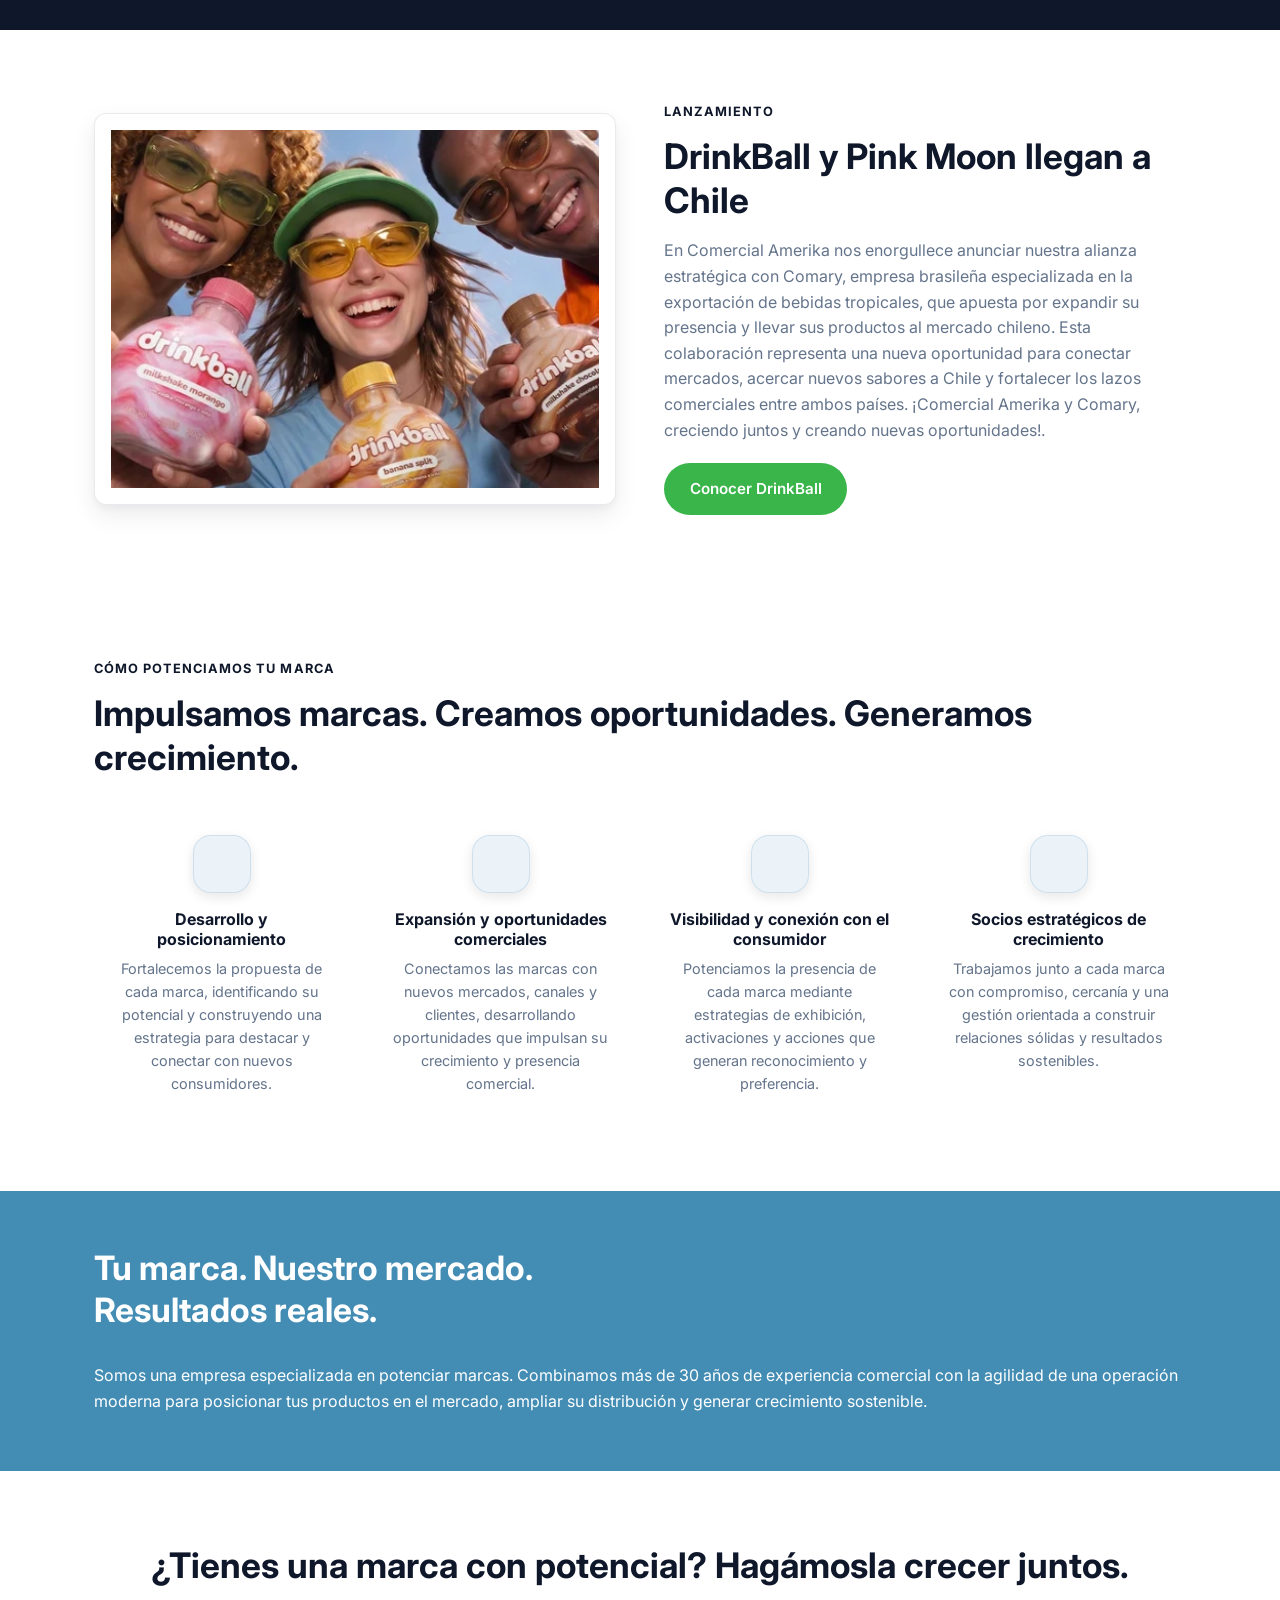
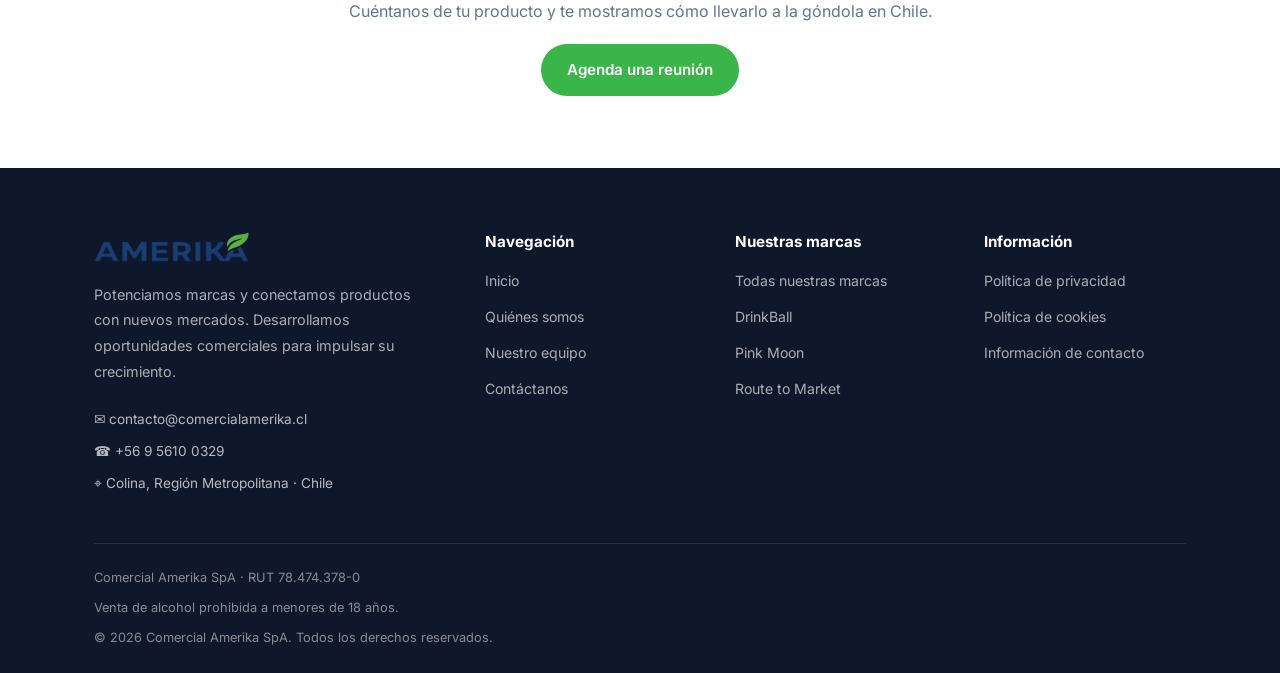
==== commit 2e240569: "se actualizo el footer en todas las secciones de la pagina organizando la informacion de mejor maner" ====
--- a/index.html
+++ b/index.html
@@ -251,34 +251,59 @@
     <!-- ========== FOOTER ========== -->
     <footer class="footer">
       <div class="container">
-        <div class="footer-top">
-          <img src="img/logo.webp" alt="Logo de Comercial Amerika SpA" class="footer-logo"
-            onerror="this.style.display='none'">
-          <div class="footer-links">
-            <a href="index.html" data-i18n="nav.home">Inicio</a>
-            <a href="marcas.html" data-i18n="nav.brands">Nuestras marcas</a>
-            <a href="nosotros.html" data-i18n="nav.about">Quiénes somos</a>
-            <a href="routemarket.html" data-i18n="nav.route">Route to market</a>
-            <a href="contacto.html" data-i18n="nav.contact">Contáctanos</a>
-          </div>
-        </div>
-
-        <div class="footer-bottom">
-          <div>
-            <!-- Datos legales y de contacto: completar los textos entre [ ] -->
-            <span data-i18n="footer.legal">Comercial Amerika SpA · RUT 78.474.378-0</span><br>
-            <span data-i18n="footer.contactline">contacto@comercialamerika.cl · Tel./WhatsApp +56 9 5610 0329</span><br>
-            <span data-i18n="footer.location">Colina, Región Metropolitana · Chile</span>
-          </div>
-          <div>
-            <span data-i18n="footer.rights">© 2026 Comercial Amerika SpA. Todos los derechos reservados.</span>
-          </div>
-        </div>
-
-        <!-- Advertencia legal de alcohol (obligatoria, Ley 21.363 / Comary) -->
-        <p class="footer-age" data-i18n="footer.age">Venta de alcohol prohibida a menores de 18 años.</p>
-        <p class="footer-age"><a href="privacidad.html"><span data-i18n="footer.privacy">Política de
-              privacidad</span></a> · <a href="cookies.html" data-i18n="footer.cookies">Política de cookies</a></p>
+        <div class="footer-main">
+          <!-- IDENTIDAD CORPORATIVA -->
+          <div class="footer-brand-column">
+            <img src="img/logo.webp"
+              alt="Logo de Comercial Amerika SpA"
+              class="footer-logo"
+              onerror="this.style.display='none'">
+            <p class="footer-description">
+              Potenciamos marcas y conectamos productos con nuevos mercados.
+              Desarrollamos oportunidades comerciales para impulsar su crecimiento.
+            </p>
+            <div class="footer-contact">
+              <p>✉ contacto@comercialamerika.cl</p>
+              <p>☎ +56 9 5610 0329</p>
+              <p>⌖ Colina, Región Metropolitana · Chile</p>
+            </div>
+          </div>
+          <!-- NAVEGACIÓN -->
+          <div class="footer-column">
+            <h4>Navegación</h4>
+            <a href="index.html">Inicio</a>
+            <a href="nosotros.html">Quiénes somos</a>
+            <a href="equipo.html">Nuestro equipo</a>
+            <a href="contacto.html">Contáctanos</a>
+          </div>
+          <!-- MARCAS -->
+          <div class="footer-column">
+            <h4>Nuestras marcas</h4>
+            <a href="marcas.html">Todas nuestras marcas</a>
+            <a href="drinkball.html">DrinkBall</a>
+            <a href="pink-moon.html">Pink Moon</a>
+            <a href="routemarket.html">Route to Market</a>
+          </div>
+          <!-- INFORMACIÓN -->
+          <div class="footer-column">
+            <h4>Información</h4>
+            <a href="privacidad.html">Política de privacidad</a>
+            <a href="cookies.html">Política de cookies</a>
+            <a href="contacto.html">Información de contacto</a>
+          </div>
+        </div>
+        <!-- INFORMACIÓN LEGAL -->
+        <div class="footer-legal">
+          <p>
+            Comercial Amerika SpA · RUT 78.474.378-0
+          </p>
+          <p>
+            Venta de alcohol prohibida a menores de 18 años.
+          </p>
+          <p>
+            © 2026 Comercial Amerika SpA. Todos los derechos reservados.
+          </p>
+        </div>
       </div>
     </footer>
 
--- a/css/styles.css
+++ b/css/styles.css
@@ -1304,4 +1304,158 @@
 .footer-links a:hover,
 .footer-social a:hover {
   color: var(--color-sky);
+}
+
+/* ============================================
+   FOOTER - ESTRUCTURA EN COLUMNAS
+   Comercial Amerika
+   ============================================ */
+
+.footer {
+  background: #0f172a;
+  color: rgba(255, 255, 255, 0.75);
+  padding: 4rem 0 1.5rem;
+}
+
+/* Distribución principal */
+
+.footer-main {
+  display: grid;
+  grid-template-columns: 1.7fr 1fr 1fr 1fr;
+  gap: 3rem;
+  padding-bottom: 3rem;
+}
+
+/* Columna corporativa */
+
+.footer-brand-column {
+  max-width: 340px;
+}
+
+.footer-logo {
+  width: 155px;
+  height: auto;
+  margin-bottom: 1.25rem;
+}
+
+.footer-description {
+  font-size: 0.9rem;
+  line-height: 1.8;
+  color: rgba(255, 255, 255, 0.65);
+  margin-bottom: 1.5rem;
+}
+
+.footer-contact {
+  display: flex;
+  flex-direction: column;
+  gap: 0.65rem;
+}
+
+.footer-contact p {
+  font-size: 0.85rem;
+  color: rgba(255, 255, 255, 0.7);
+}
+
+/* Columnas de navegación */
+
+.footer-column {
+  display: flex;
+  flex-direction: column;
+  align-items: flex-start;
+  gap: 0.85rem;
+}
+
+.footer-column h4 {
+  color: #ffffff;
+  font-size: 0.95rem;
+  margin-bottom: 0.35rem;
+}
+
+.footer-column a {
+  color: rgba(255, 255, 255, 0.65);
+  font-size: 0.88rem;
+  transition: color 0.2s ease;
+}
+
+/* Hover: solo cambia el color del enlace */
+
+.footer-column a:hover {
+  color: #438db5;
+}
+
+/* Información legal */
+
+.footer-legal {
+  display: flex;
+  flex-direction: column;
+  gap: 0.6rem;
+  padding-top: 1.5rem;
+  border-top: 1px solid rgba(255, 255, 255, 0.12);
+}
+
+.footer-legal p {
+  font-size: 0.8rem;
+  color: rgba(255, 255, 255, 0.5);
+}
+
+/* Evitar oscurecimientos y filtros en el footer */
+
+.footer,
+.footer:hover,
+.footer * {
+  filter: none;
+}
+
+.footer:hover,
+.footer *:hover {
+  opacity: 1;
+}
+
+/* ============================================
+   FOOTER RESPONSIVE
+   ============================================ */
+
+@media (max-width: 900px) {
+  .footer-main {
+    grid-template-columns: 1.5fr 1fr;
+    gap: 2.5rem;
+  }
+}
+
+@media (max-width: 600px) {
+  .footer {
+    padding: 3rem 0 1.25rem;
+  }
+
+  .footer-main {
+    grid-template-columns: 1fr 1fr;
+    gap: 2.25rem 1.5rem;
+  }
+
+  .footer-brand-column {
+    grid-column: 1 / -1;
+    max-width: 100%;
+  }
+
+  .footer-logo {
+    width: 140px;
+  }
+
+  .footer-legal {
+    gap: 0.75rem;
+  }
+
+  .footer-legal p {
+    line-height: 1.6;
+  }
+}
+
+@media (max-width: 360px) {
+  .footer-main {
+    grid-template-columns: 1fr;
+  }
+
+  .footer-brand-column {
+    grid-column: auto;
+  }
 }
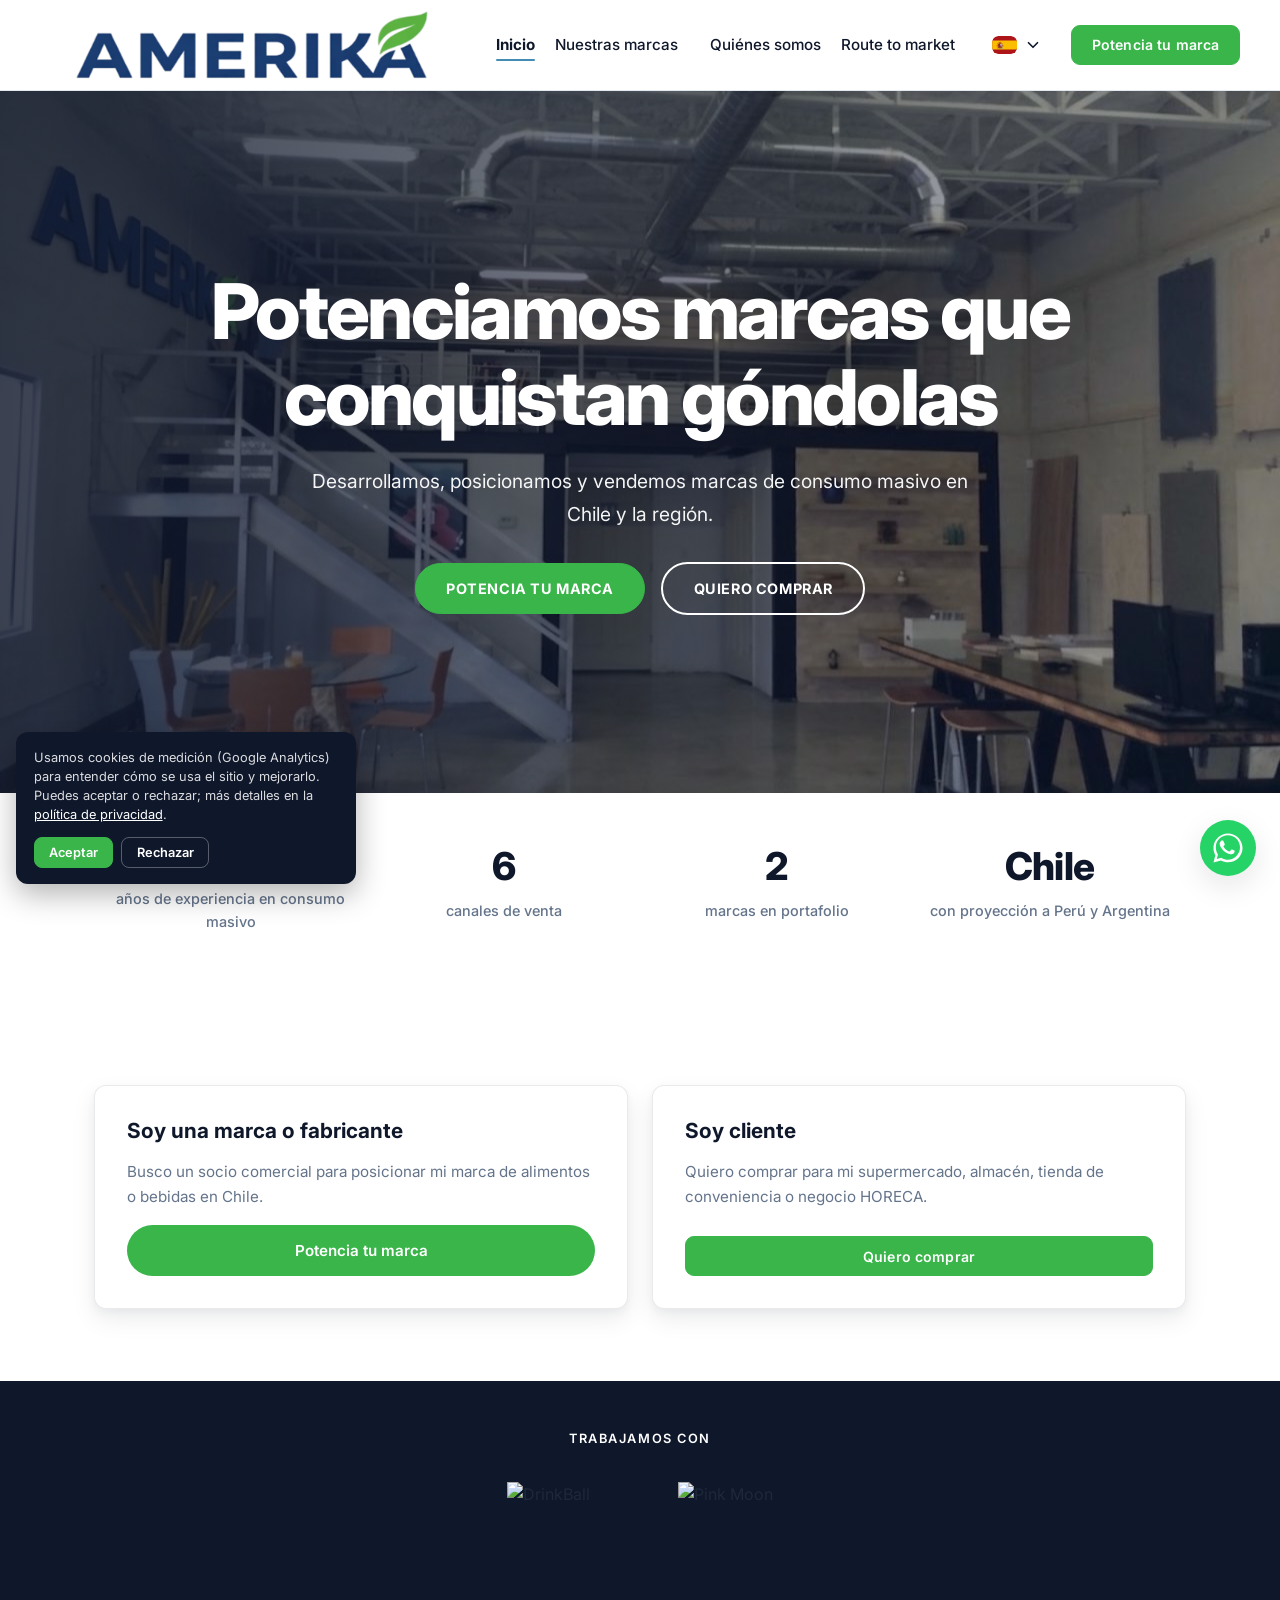
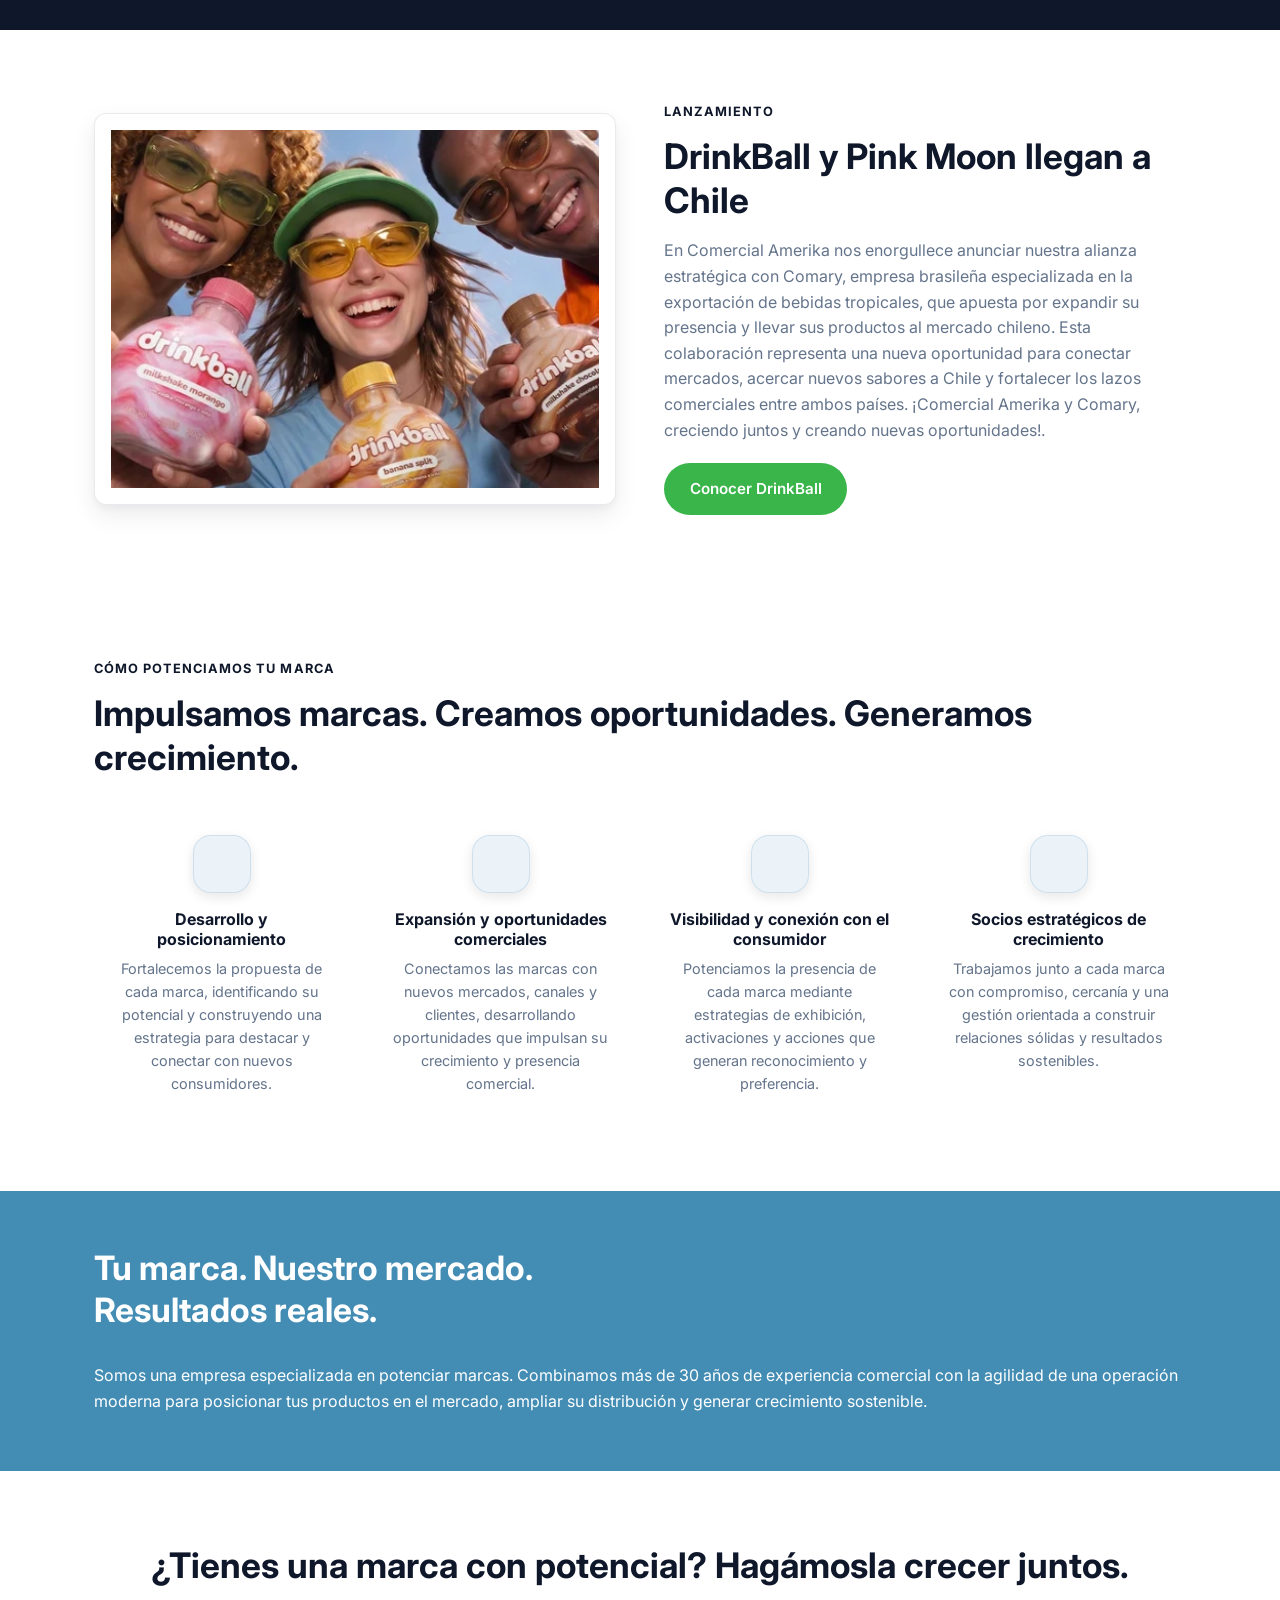
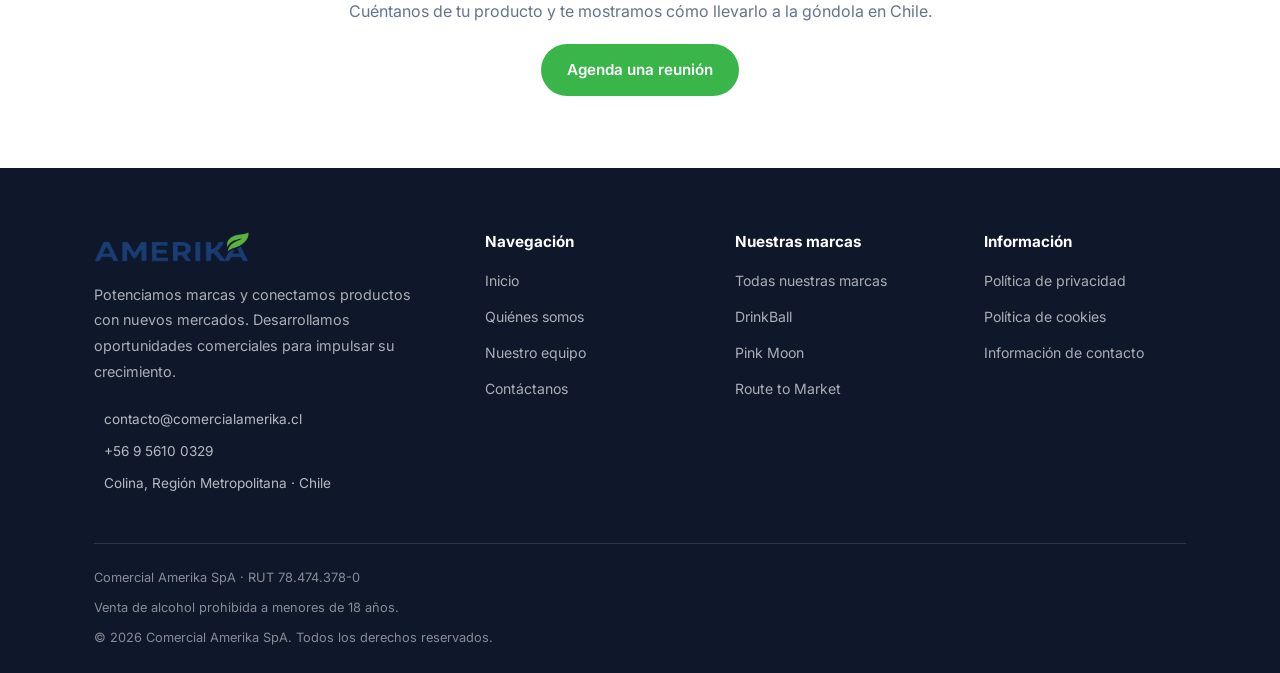
==== commit 0a58c256: "Se actualizo el hero, los iconos del footer y la imagen del punto 4 en el route market" ====
--- a/index.html
+++ b/index.html
@@ -141,7 +141,8 @@
       <div class="paths-grid">
         <div class="path-card">
           <h2 style="font-size: 1.3rem;" data-i18n="paths.brand.title">Soy una marca o fabricante</h2>
-          <p data-i18n="paths.brand.text">Busco un socio comercial para posicionar mi marca de alimentos o bebidas en Chile.</p>
+          <p data-i18n="paths.brand.text">Busco un socio comercial para posicionar mi marca de alimentos o bebidas en
+            Chile.</p>
           <a href="contacto.html" class="btn btn-primary" data-i18n="cta.brand">Potencia tu marca</a>
         </div>
 
@@ -188,178 +189,189 @@
   </section>
 
   <!-- ========== 6. LO QUE HACEMOS POR TU MARCA (4 pilares) ========== -->
-    <section class="section">
-      <div class="container">
-        <p class="section-label" data-i18n="how.label">Cómo potenciamos tu marca</p>
-        <h2 data-i18n="how.title">Impulsamos marcas. Creamos oportunidades. Generamos crecimiento.</h2>
-
-        <div class="features-grid">
-          <div class="feature-item">
-            <div class="feature-icon"><i data-lucide="trending-up" aria-hidden="true"></i></div>
-            <h4 data-i18n="how.item1.title">Desarrollo y posicionamiento</h4>
-            <p data-i18n="how.item1.text">Fortalecemos la propuesta de cada marca, identificando su potencial y
-              construyendo una estrategia para destacar y conectar con nuevos consumidores.</p>
+  <section class="section">
+    <div class="container">
+      <p class="section-label" data-i18n="how.label">Cómo potenciamos tu marca</p>
+      <h2 data-i18n="how.title">Impulsamos marcas. Creamos oportunidades. Generamos crecimiento.</h2>
+
+      <div class="features-grid">
+        <div class="feature-item">
+          <div class="feature-icon"><i data-lucide="trending-up" aria-hidden="true"></i></div>
+          <h4 data-i18n="how.item1.title">Desarrollo y posicionamiento</h4>
+          <p data-i18n="how.item1.text">Fortalecemos la propuesta de cada marca, identificando su potencial y
+            construyendo una estrategia para destacar y conectar con nuevos consumidores.</p>
+        </div>
+
+        <div class="feature-item">
+          <div class="feature-icon"><i data-lucide="bar-chart-3" aria-hidden="true"></i></div>
+          <h4 data-i18n="how.item2.title">Expansión y oportunidades comerciales</h4>
+          <p data-i18n="how.item2.text">Conectamos las marcas con nuevos mercados, canales y clientes, desarrollando
+            oportunidades que impulsan su crecimiento y presencia comercial.</p>
+        </div>
+
+        <div class="feature-item">
+          <div class="feature-icon"><i data-lucide="megaphone" aria-hidden="true"></i></div>
+          <h4 data-i18n="how.item3.title">Visibilidad y conexión con el consumidor</h4>
+          <p data-i18n="how.item3.text">Potenciamos la presencia de cada marca mediante estrategias de exhibición,
+            activaciones y acciones que generan reconocimiento y preferencia.</p>
+        </div>
+
+        <div class="feature-item">
+          <div class="feature-icon"><i data-lucide="heart-handshake" aria-hidden="true"></i></div>
+          <h4 data-i18n="how.item4.title">Socios estratégicos de crecimiento</h4>
+          <p data-i18n="how.item4.text">Trabajamos junto a cada marca con compromiso, cercanía y una gestión orientada
+            a construir relaciones sólidas y resultados sostenibles.</p>
+        </div>
+      </div>
+    </div>
+  </section>
+
+
+  <!-- ========== 8. MANIFIESTO (bloque verde; ya no repite el hero) ========== -->
+  <section class="cta-banner green">
+    <div class="container cta-banner-inner">
+      <h2 data-i18n="manifesto.title">Tu marca. Nuestro mercado. Resultados reales.</h2>
+      <p data-i18n="manifesto.text">Somos una empresa especializada en potenciar marcas. Combinamos más de 30 años de
+        experiencia comercial con la agilidad de una operación moderna para posicionar tus productos en el mercado,
+        ampliar su distribución y generar crecimiento sostenible.</p>
+    </div>
+  </section>
+
+  <!-- ========== 9. CIERRE ========== -->
+  <section class="section">
+    <div class="container" style="text-align: center;">
+      <h2 data-i18n="close.title">¿Tienes una marca con potencial? Hagámosla crecer juntos.</h2>
+      <p style="color: var(--color-text-muted); margin-top: 0.75rem;" data-i18n="close.text">Cuéntanos de tu producto
+        y
+        te mostramos cómo llevarlo a la góndola en Chile.</p>
+      <a href="contacto.html" class="btn btn-primary" style="margin-top: 1.25rem;" data-i18n="cta.meeting">Agenda una
+        reunión</a>
+    </div>
+  </section>
+
+  <!-- ========== FOOTER ========== -->
+  <footer class="footer">
+    <div class="container">
+      <div class="footer-main">
+        <!-- IDENTIDAD CORPORATIVA -->
+        <div class="footer-brand-column">
+          <img src="img/logo.webp" alt="Logo de Comercial Amerika SpA" class="footer-logo"
+            onerror="this.style.display='none'">
+          <p class="footer-description">
+            Potenciamos marcas y conectamos productos con nuevos mercados.
+            Desarrollamos oportunidades comerciales para impulsar su crecimiento.
+          </p>
+          <div class="footer-contact">
+
+            <p>
+              <i data-lucide="mail" aria-hidden="true"></i>
+              <span>contacto@comercialamerika.cl</span>
+            </p>
+
+            <p>
+              <i data-lucide="phone" aria-hidden="true"></i>
+              <span>+56 9 5610 0329</span>
+            </p>
+
+            <p class="footer-contact-location">
+              <i data-lucide="map-pin" aria-hidden="true"></i>
+              <span>Colina, Región Metropolitana · Chile</span>
+            </p>
+
           </div>
-
-          <div class="feature-item">
-            <div class="feature-icon"><i data-lucide="bar-chart-3" aria-hidden="true"></i></div>
-            <h4 data-i18n="how.item2.title">Expansión y oportunidades comerciales</h4>
-            <p data-i18n="how.item2.text">Conectamos las marcas con nuevos mercados, canales y clientes, desarrollando
-              oportunidades que impulsan su crecimiento y presencia comercial.</p>
-          </div>
-
-          <div class="feature-item">
-            <div class="feature-icon"><i data-lucide="megaphone" aria-hidden="true"></i></div>
-            <h4 data-i18n="how.item3.title">Visibilidad y conexión con el consumidor</h4>
-            <p data-i18n="how.item3.text">Potenciamos la presencia de cada marca mediante estrategias de exhibición,
-              activaciones y acciones que generan reconocimiento y preferencia.</p>
-          </div>
-
-          <div class="feature-item">
-            <div class="feature-icon"><i data-lucide="heart-handshake" aria-hidden="true"></i></div>
-            <h4 data-i18n="how.item4.title">Socios estratégicos de crecimiento</h4>
-            <p data-i18n="how.item4.text">Trabajamos junto a cada marca con compromiso, cercanía y una gestión orientada
-              a construir relaciones sólidas y resultados sostenibles.</p>
-          </div>
-        </div>
-      </div>
-    </section>
-
-
-    <!-- ========== 8. MANIFIESTO (bloque verde; ya no repite el hero) ========== -->
-    <section class="cta-banner green">
-      <div class="container cta-banner-inner">
-        <h2 data-i18n="manifesto.title">Tu marca. Nuestro mercado. Resultados reales.</h2>
-        <p data-i18n="manifesto.text">Somos una empresa especializada en potenciar marcas. Combinamos más de 30 años de
-          experiencia comercial con la agilidad de una operación moderna para posicionar tus productos en el mercado,
-          ampliar su distribución y generar crecimiento sostenible.</p>
-      </div>
-    </section>
-
-    <!-- ========== 9. CIERRE ========== -->
-    <section class="section">
-      <div class="container" style="text-align: center;">
-        <h2 data-i18n="close.title">¿Tienes una marca con potencial? Hagámosla crecer juntos.</h2>
-        <p style="color: var(--color-text-muted); margin-top: 0.75rem;" data-i18n="close.text">Cuéntanos de tu producto
-          y
-          te mostramos cómo llevarlo a la góndola en Chile.</p>
-        <a href="contacto.html" class="btn btn-primary" style="margin-top: 1.25rem;" data-i18n="cta.meeting">Agenda una
-          reunión</a>
-      </div>
-    </section>
-
-    <!-- ========== FOOTER ========== -->
-    <footer class="footer">
-      <div class="container">
-        <div class="footer-main">
-          <!-- IDENTIDAD CORPORATIVA -->
-          <div class="footer-brand-column">
-            <img src="img/logo.webp"
-              alt="Logo de Comercial Amerika SpA"
-              class="footer-logo"
-              onerror="this.style.display='none'">
-            <p class="footer-description">
-              Potenciamos marcas y conectamos productos con nuevos mercados.
-              Desarrollamos oportunidades comerciales para impulsar su crecimiento.
-            </p>
-            <div class="footer-contact">
-              <p>✉ contacto@comercialamerika.cl</p>
-              <p>☎ +56 9 5610 0329</p>
-              <p>⌖ Colina, Región Metropolitana · Chile</p>
-            </div>
-          </div>
-          <!-- NAVEGACIÓN -->
-          <div class="footer-column">
-            <h4>Navegación</h4>
-            <a href="index.html">Inicio</a>
-            <a href="nosotros.html">Quiénes somos</a>
-            <a href="equipo.html">Nuestro equipo</a>
-            <a href="contacto.html">Contáctanos</a>
-          </div>
-          <!-- MARCAS -->
-          <div class="footer-column">
-            <h4>Nuestras marcas</h4>
-            <a href="marcas.html">Todas nuestras marcas</a>
-            <a href="drinkball.html">DrinkBall</a>
-            <a href="pink-moon.html">Pink Moon</a>
-            <a href="routemarket.html">Route to Market</a>
-          </div>
-          <!-- INFORMACIÓN -->
-          <div class="footer-column">
-            <h4>Información</h4>
-            <a href="privacidad.html">Política de privacidad</a>
-            <a href="cookies.html">Política de cookies</a>
-            <a href="contacto.html">Información de contacto</a>
-          </div>
-        </div>
-        <!-- INFORMACIÓN LEGAL -->
-        <div class="footer-legal">
-          <p>
-            Comercial Amerika SpA · RUT 78.474.378-0
-          </p>
-          <p>
-            Venta de alcohol prohibida a menores de 18 años.
-          </p>
-          <p>
-            © 2026 Comercial Amerika SpA. Todos los derechos reservados.
-          </p>
-        </div>
-      </div>
-    </footer>
-
-    <!-- ========== BOTÓN FLOTANTE DE WHATSAPP ========== -->
-    <!-- Número de WhatsApp verificado por el cliente: +56 9 5610 0329 -->
-    <a href="https://wa.me/56956100329?text=Hola%20Comercial%20Amerika,%20quisiera%20cotizar%20sus%20productos"
-      class="whatsapp-float" target="_blank" rel="noopener" data-i18n-aria-label="wa.aria"
-      aria-label="Escríbenos por WhatsApp">
-      <svg viewBox="0 0 32 32" xmlns="http://www.w3.org/2000/svg">
-        <path
-          d="M16 .5C7.4.5.5 7.4.5 16c0 2.8.7 5.4 2 7.7L.5 31.5l8-2.1c2.2 1.2 4.8 1.9 7.5 1.9 8.6 0 15.5-6.9 15.5-15.3S24.6.5 16 .5zm0 28.1c-2.5 0-4.8-.7-6.8-1.9l-.5-.3-4.7 1.2 1.3-4.6-.3-.5c-1.3-2.1-2-4.7-2-7.3 0-7 5.7-12.8 12.9-12.8S28.8 8.2 28.8 15.3 23.1 28.6 16 28.6zm7.2-9.6c-.4-.2-2.4-1.2-2.7-1.3-.4-.1-.7-.2-1 .2-.3.4-1.2 1.3-1.5 1.6-.3.3-.5.3-.9.1-.4-.2-1.8-.7-3.4-2.1-1.3-1.1-2.1-2.5-2.4-2.9-.3-.4 0-.6.2-.9.2-.2.4-.5.6-.7.2-.2.3-.4.4-.6.1-.3.1-.5 0-.7-.1-.2-.9-2.2-1.3-3-.3-.8-.6-.7-.9-.7h-.8c-.3 0-.6.1-1 .5-.3.4-1.4 1.3-1.4 3.2s1.4 3.7 1.6 4c.2.3 2.7 4.2 6.6 5.9.9.4 1.6.6 2.2.8 1 .3 1.9.3 2.6.2.8-.1 2.4-1 2.7-1.9.3-.9.3-1.8.2-1.9-.1-.2-.4-.3-.8-.5z" />
-      </svg>
-    </a>
-
-    <!-- Aviso de cookies (Leyes 19.628 / 21.719): la lógica vive en js/main.js -->
-    <div class="cb-card" id="cbCard" hidden>
-      <div class="cb-card-inner">
-        <p data-i18n="cookies.text">Usamos cookies de medición (Google Analytics) para entender cómo se usa el sitio y
-          mejorarlo. Puedes aceptar o rechazar; más detalles en la <a href="privacidad.html">política de privacidad</a>.
+        </div>
+        <!-- NAVEGACIÓN -->
+        <div class="footer-column">
+          <h4>Navegación</h4>
+          <a href="index.html">Inicio</a>
+          <a href="nosotros.html">Quiénes somos</a>
+          <a href="equipo.html">Nuestro equipo</a>
+          <a href="contacto.html">Contáctanos</a>
+        </div>
+        <!-- MARCAS -->
+        <div class="footer-column">
+          <h4>Nuestras marcas</h4>
+          <a href="marcas.html">Todas nuestras marcas</a>
+          <a href="drinkball.html">DrinkBall</a>
+          <a href="pink-moon.html">Pink Moon</a>
+          <a href="routemarket.html">Route to Market</a>
+        </div>
+        <!-- INFORMACIÓN -->
+        <div class="footer-column">
+          <h4>Información</h4>
+          <a href="privacidad.html">Política de privacidad</a>
+          <a href="cookies.html">Política de cookies</a>
+          <a href="contacto.html">Información de contacto</a>
+        </div>
+      </div>
+      <!-- INFORMACIÓN LEGAL -->
+      <div class="footer-legal">
+        <p>
+          Comercial Amerika SpA · RUT 78.474.378-0
         </p>
-        <div class="cb-card-actions">
-          <button type="button" class="btn-accept" id="cbAccept" data-i18n="cookies.accept">Aceptar</button>
-          <button type="button" id="cbReject" data-i18n="cookies.reject">Rechazar</button>
-        </div>
-      </div>
-    </div>
-
-
-    <!-- Biblioteca Lucide -->
-    <script src="https://unpkg.com/lucide@0.468.0/dist/umd/lucide.min.js"></script>
-
-    <!-- JavaScript principal -->
-    <script src="js/main.js?v=4"></script>
-
-    <!-- Inicialización de iconos -->
-    <script>
-      (function () {
-        function renderLucideIcons() {
-          if (window.lucide && typeof window.lucide.createIcons === "function") {
-            window.lucide.createIcons({
-              attrs: {
-                "stroke-width": 1.8
-              }
-            });
-          } else {
-            console.error("Lucide no pudo cargarse.");
-          }
+        <p>
+          Venta de alcohol prohibida a menores de 18 años.
+        </p>
+        <p>
+          © 2026 Comercial Amerika SpA. Todos los derechos reservados.
+        </p>
+      </div>
+    </div>
+  </footer>
+
+  <!-- ========== BOTÓN FLOTANTE DE WHATSAPP ========== -->
+  <!-- Número de WhatsApp verificado por el cliente: +56 9 5610 0329 -->
+  <a href="https://wa.me/56956100329?text=Hola%20Comercial%20Amerika,%20quisiera%20cotizar%20sus%20productos"
+    class="whatsapp-float" target="_blank" rel="noopener" data-i18n-aria-label="wa.aria"
+    aria-label="Escríbenos por WhatsApp">
+    <svg viewBox="0 0 32 32" xmlns="http://www.w3.org/2000/svg">
+      <path
+        d="M16 .5C7.4.5.5 7.4.5 16c0 2.8.7 5.4 2 7.7L.5 31.5l8-2.1c2.2 1.2 4.8 1.9 7.5 1.9 8.6 0 15.5-6.9 15.5-15.3S24.6.5 16 .5zm0 28.1c-2.5 0-4.8-.7-6.8-1.9l-.5-.3-4.7 1.2 1.3-4.6-.3-.5c-1.3-2.1-2-4.7-2-7.3 0-7 5.7-12.8 12.9-12.8S28.8 8.2 28.8 15.3 23.1 28.6 16 28.6zm7.2-9.6c-.4-.2-2.4-1.2-2.7-1.3-.4-.1-.7-.2-1 .2-.3.4-1.2 1.3-1.5 1.6-.3.3-.5.3-.9.1-.4-.2-1.8-.7-3.4-2.1-1.3-1.1-2.1-2.5-2.4-2.9-.3-.4 0-.6.2-.9.2-.2.4-.5.6-.7.2-.2.3-.4.4-.6.1-.3.1-.5 0-.7-.1-.2-.9-2.2-1.3-3-.3-.8-.6-.7-.9-.7h-.8c-.3 0-.6.1-1 .5-.3.4-1.4 1.3-1.4 3.2s1.4 3.7 1.6 4c.2.3 2.7 4.2 6.6 5.9.9.4 1.6.6 2.2.8 1 .3 1.9.3 2.6.2.8-.1 2.4-1 2.7-1.9.3-.9.3-1.8.2-1.9-.1-.2-.4-.3-.8-.5z" />
+    </svg>
+  </a>
+
+  <!-- Aviso de cookies (Leyes 19.628 / 21.719): la lógica vive en js/main.js -->
+  <div class="cb-card" id="cbCard" hidden>
+    <div class="cb-card-inner">
+      <p data-i18n="cookies.text">Usamos cookies de medición (Google Analytics) para entender cómo se usa el sitio y
+        mejorarlo. Puedes aceptar o rechazar; más detalles en la <a href="privacidad.html">política de privacidad</a>.
+      </p>
+      <div class="cb-card-actions">
+        <button type="button" class="btn-accept" id="cbAccept" data-i18n="cookies.accept">Aceptar</button>
+        <button type="button" id="cbReject" data-i18n="cookies.reject">Rechazar</button>
+      </div>
+    </div>
+  </div>
+
+
+  <!-- Biblioteca Lucide -->
+  <script src="https://unpkg.com/lucide@0.468.0/dist/umd/lucide.min.js"></script>
+
+  <!-- JavaScript principal -->
+  <script src="js/main.js?v=4"></script>
+
+  <!-- Inicialización de iconos -->
+  <script>
+    (function () {
+      function renderLucideIcons() {
+        if (window.lucide && typeof window.lucide.createIcons === "function") {
+          window.lucide.createIcons({
+            attrs: {
+              "stroke-width": 1.8
+            }
+          });
+        } else {
+          console.error("Lucide no pudo cargarse.");
         }
-
-        if (document.readyState === "loading") {
-          document.addEventListener("DOMContentLoaded", renderLucideIcons, { once: true });
-        } else {
-          renderLucideIcons();
-        }
-      })();
-    </script>
+      }
+
+      if (document.readyState === "loading") {
+        document.addEventListener("DOMContentLoaded", renderLucideIcons, { once: true });
+      } else {
+        renderLucideIcons();
+      }
+    })();
+  </script>
 </body>
 
 </html>
--- a/css/styles.css
+++ b/css/styles.css
@@ -1450,6 +1450,23 @@
   }
 }
 
+/* Iconos de contacto del footer */
+.footer-contact p {
+  display: flex;
+  align-items: center;
+  gap: 0.65rem;
+  font-size: 0.85rem;
+  color: rgba(255, 255, 255, 0.7);
+}
+
+.footer-contact p svg {
+  width: 17px;
+  height: 17px;
+  min-width: 17px;
+  color: #ffffff;
+  stroke-width: 1.8;
+}
+
 @media (max-width: 360px) {
   .footer-main {
     grid-template-columns: 1fr;
--- a/css/index.css
+++ b/css/index.css
@@ -1347,4 +1347,69 @@
     min-height: max(700px, 82svh) !important;
     padding: 5rem 0 !important;
   }
+}
+
+
+/* ============================================
+   INDEX - HERO CON IMAGEN CORPORATIVA
+   ============================================ */
+
+.index .hero-showcase {
+  position: relative;
+  isolation: isolate;
+  overflow: hidden;
+
+  /* Imagen de fondo */
+  background-image: url("../img/hero-comercial.webp") !important;
+  background-size: cover !important;
+  background-position: center center !important;
+  background-repeat: no-repeat !important;
+
+  /* Conservamos las dimensiones actuales */
+  min-height: clamp(620px, 78vh, 820px) !important;
+}
+
+/* Capa de contraste sobre la fotografía */
+.index .hero-showcase::before {
+  content: "";
+  position: absolute;
+  inset: 0;
+  z-index: -1;
+
+  background: linear-gradient(
+    90deg,
+    rgba(15, 23, 42, 0.82) 0%,
+    rgba(15, 23, 42, 0.58) 50%,
+    rgba(15, 23, 42, 0.30) 100%
+  );
+}
+
+/* El contenido permanece sobre la imagen */
+.index .hero-showcase > .container {
+  position: relative;
+  z-index: 1;
+}
+
+/* Ajustes para tablets */
+@media (max-width: 900px) {
+  .index .hero-showcase {
+    background-position: center center !important;
+  }
+}
+
+/* Ajustes para teléfonos */
+@media (max-width: 600px) {
+  .index .hero-showcase {
+    min-height: max(700px, 82svh) !important;
+    background-position: center center !important;
+  }
+
+  .index .hero-showcase::before {
+    background: linear-gradient(
+      180deg,
+      rgba(15, 23, 42, 0.72) 0%,
+      rgba(15, 23, 42, 0.62) 55%,
+      rgba(15, 23, 42, 0.48) 100%
+    );
+  }
 }
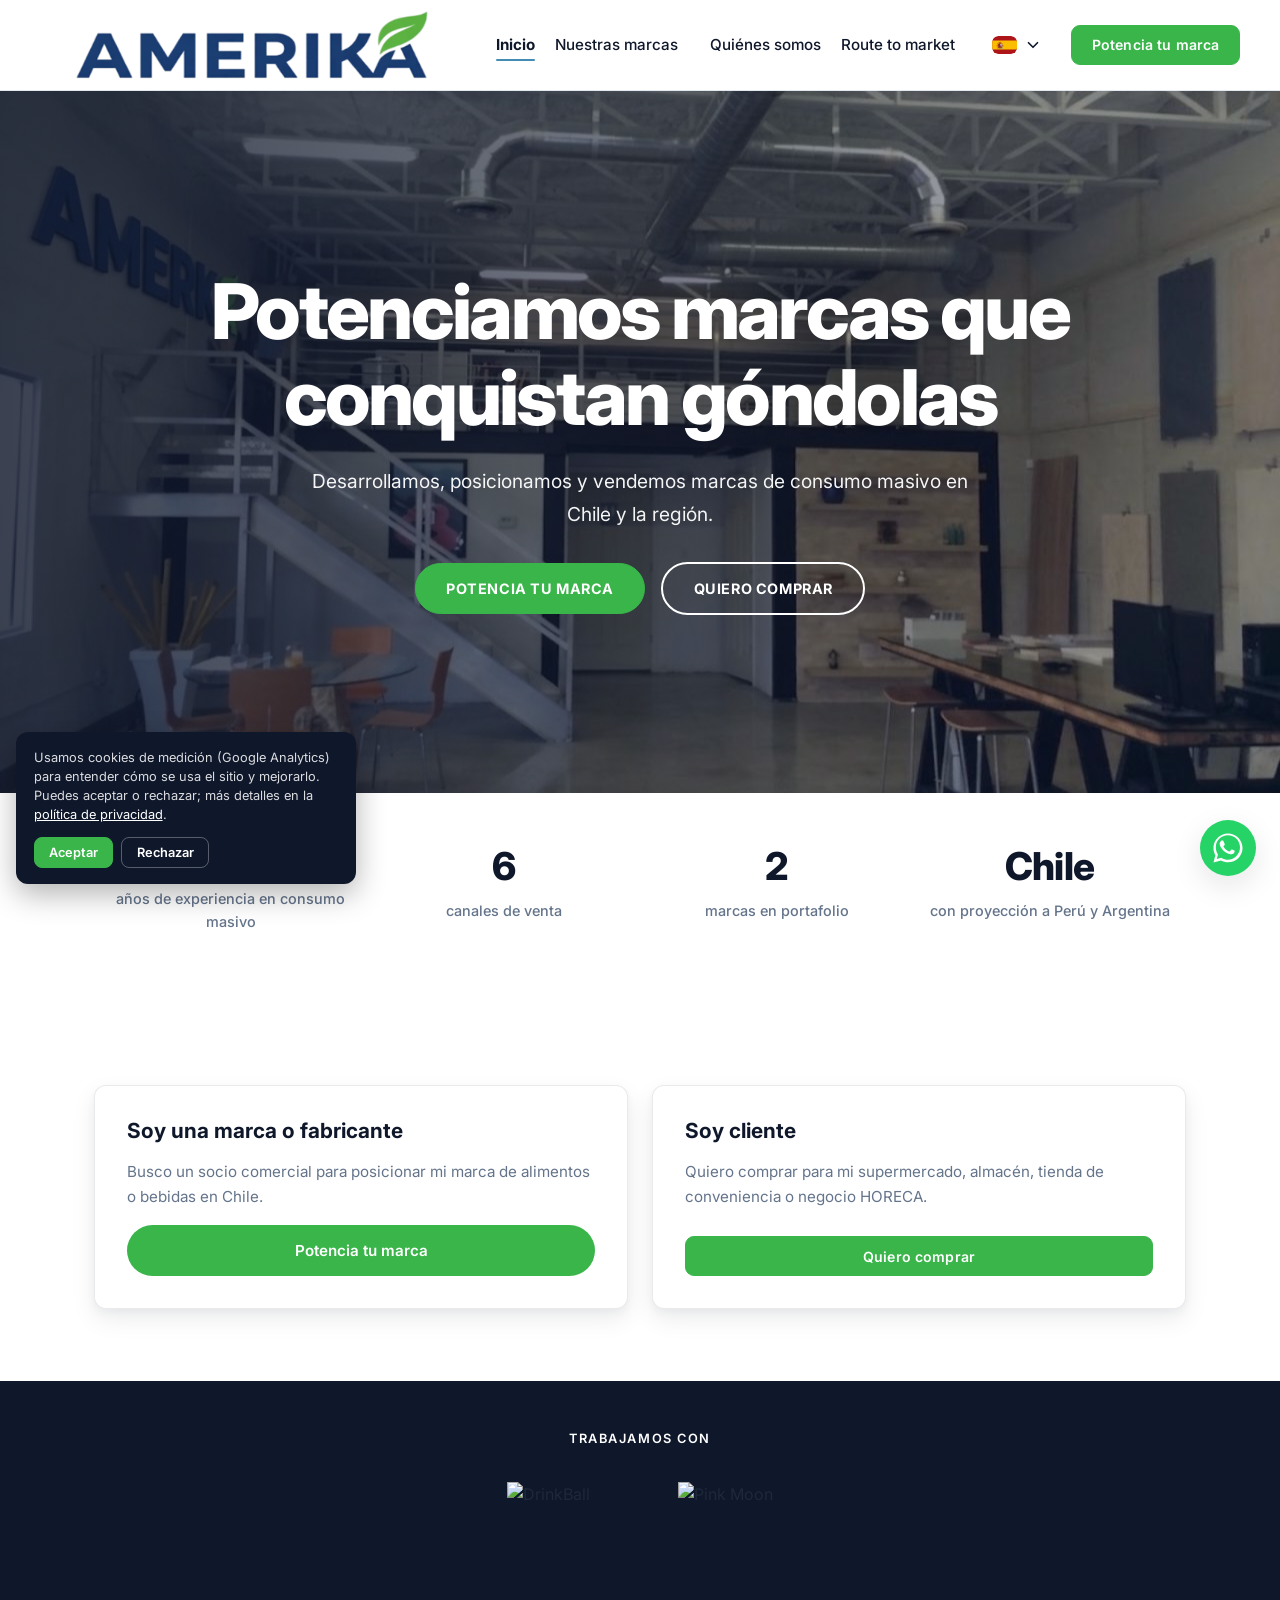
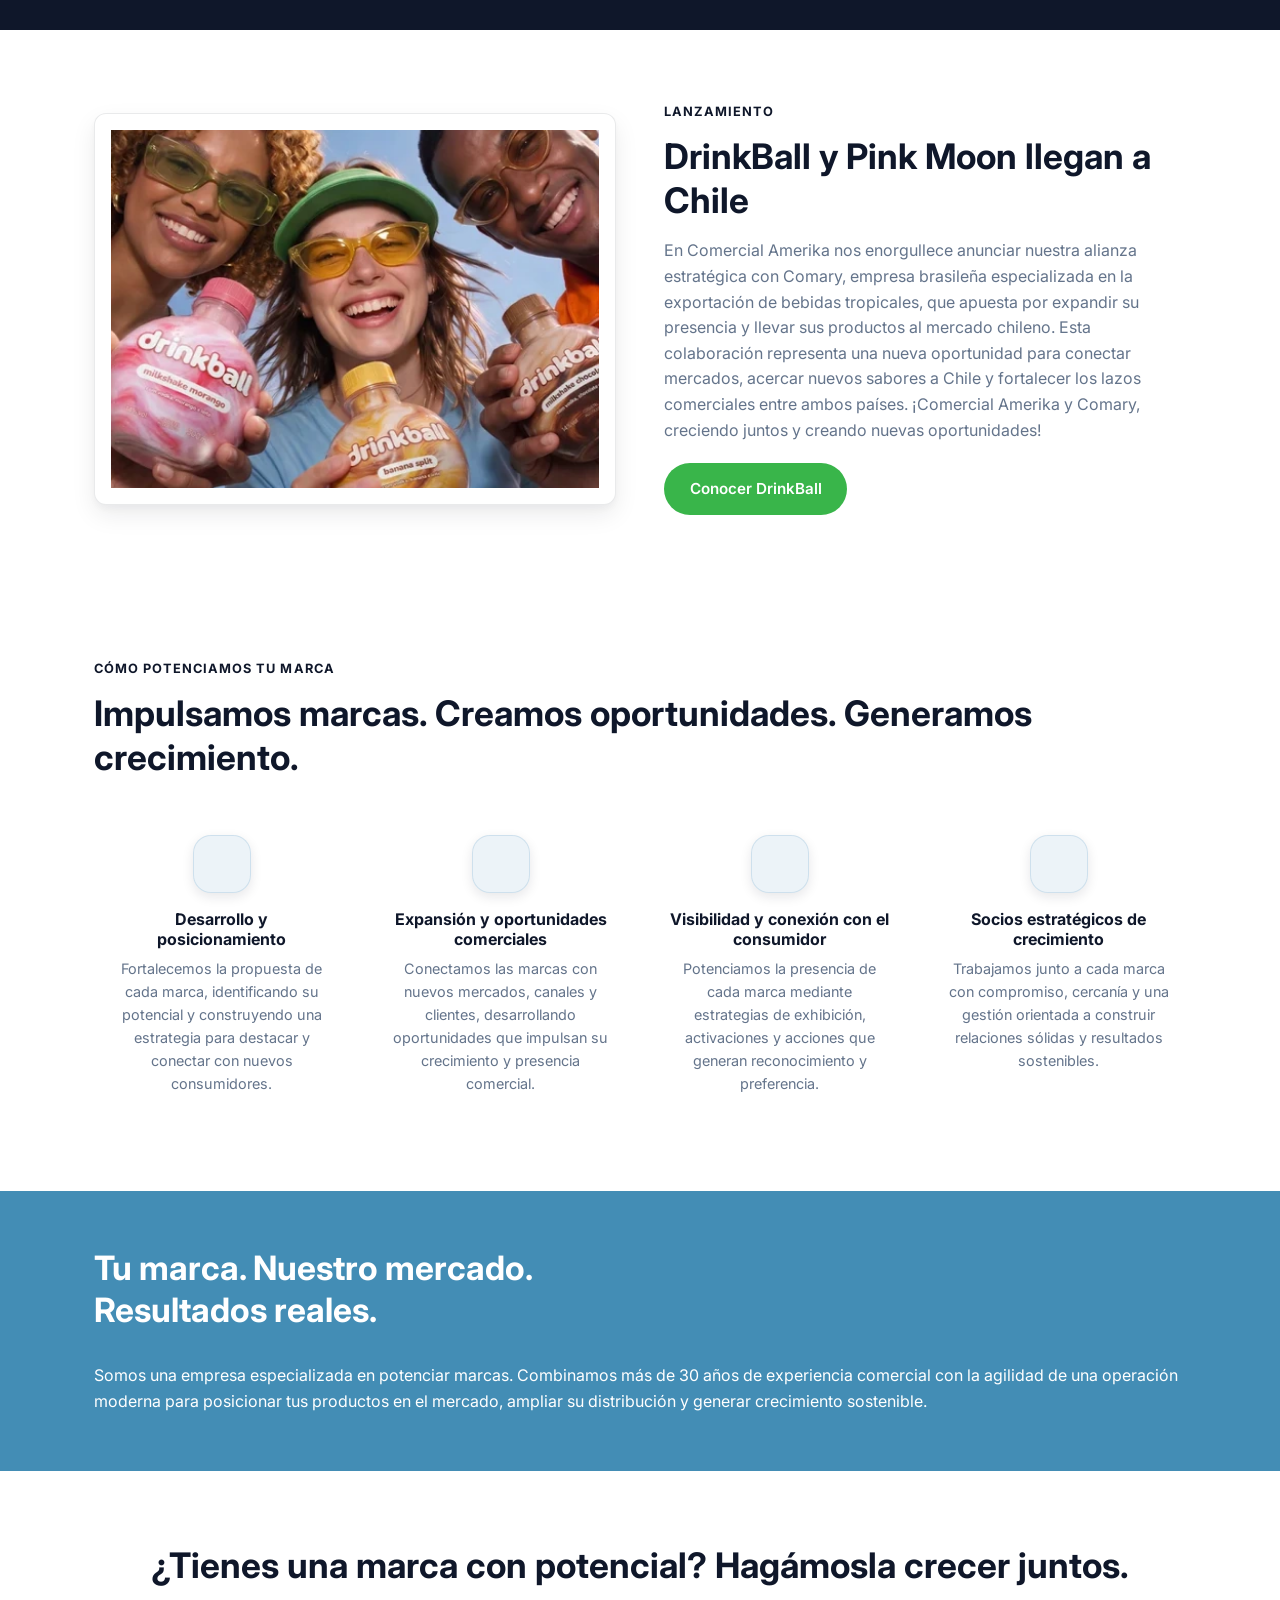
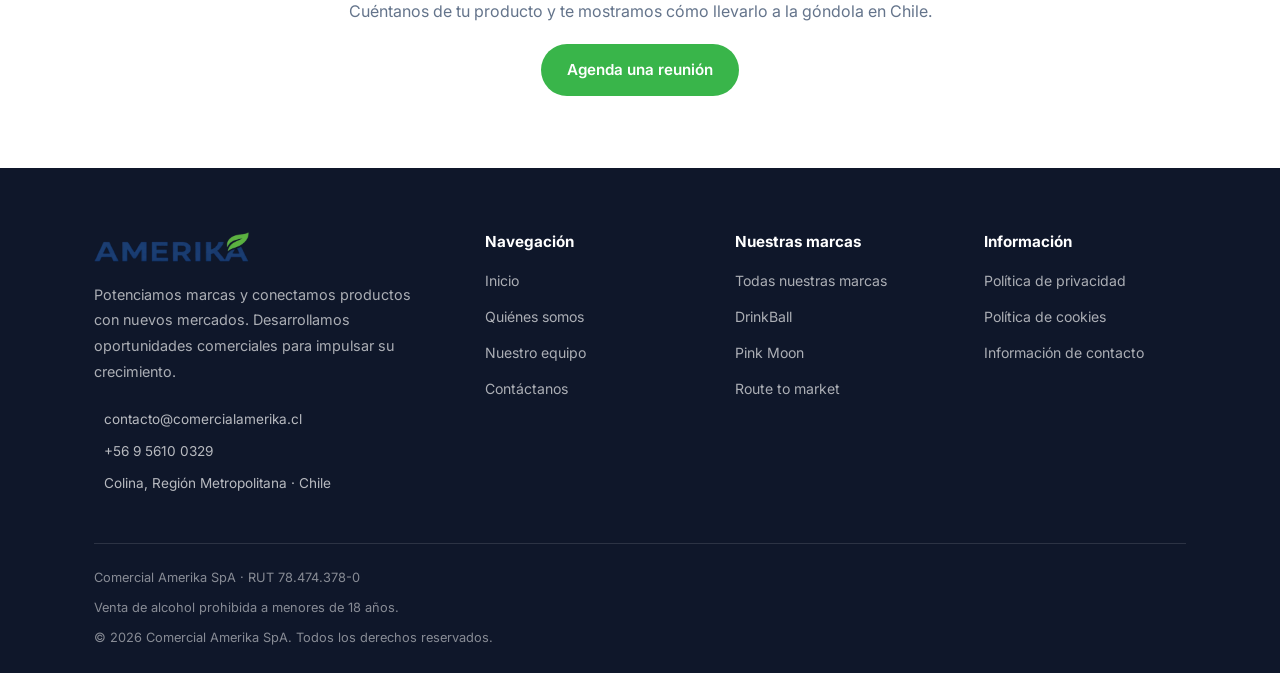
==== commit 717003b2: "Se actualizo la traduccion de textos y se mejora en proceso la pestaña de nosotros" ====
--- a/index.html
+++ b/index.html
@@ -250,19 +250,20 @@
   </section>
 
   <!-- ========== FOOTER ========== -->
-  <footer class="footer">
+    <footer class="footer">
     <div class="container">
       <div class="footer-main">
+
         <!-- IDENTIDAD CORPORATIVA -->
         <div class="footer-brand-column">
           <img src="img/logo.webp" alt="Logo de Comercial Amerika SpA" class="footer-logo"
             onerror="this.style.display='none'">
-          <p class="footer-description">
-            Potenciamos marcas y conectamos productos con nuevos mercados.
-            Desarrollamos oportunidades comerciales para impulsar su crecimiento.
+          <p class="footer-description" data-i18n="footer.description">
+            Potenciamos marcas y conectamos productos con nuevos mercados. Desarrollamos oportunidades comerciales
+            para impulsar su crecimiento.
           </p>
+
           <div class="footer-contact">
-
             <p>
               <i data-lucide="mail" aria-hidden="true"></i>
               <span>contacto@comercialamerika.cl</span>
@@ -275,46 +276,44 @@
 
             <p class="footer-contact-location">
               <i data-lucide="map-pin" aria-hidden="true"></i>
-              <span>Colina, Región Metropolitana · Chile</span>
+              <span data-i18n="footer.location">Colina, Región Metropolitana · Chile</span>
             </p>
-
           </div>
         </div>
+
         <!-- NAVEGACIÓN -->
         <div class="footer-column">
-          <h4>Navegación</h4>
-          <a href="index.html">Inicio</a>
-          <a href="nosotros.html">Quiénes somos</a>
-          <a href="equipo.html">Nuestro equipo</a>
-          <a href="contacto.html">Contáctanos</a>
-        </div>
+          <h4 data-i18n="footer.nav.title">Navegación</h4>
+          <a href="index.html" data-i18n="nav.home">Inicio</a>
+          <a href="nosotros.html" data-i18n="nav.about">Quiénes somos</a>
+          <a href="equipo.html" data-i18n="footer.team">Nuestro equipo</a>
+          <a href="contacto.html" data-i18n="nav.contact">Contáctanos</a>
+        </div>
+
         <!-- MARCAS -->
         <div class="footer-column">
-          <h4>Nuestras marcas</h4>
-          <a href="marcas.html">Todas nuestras marcas</a>
+          <h4 data-i18n="footer.brands.title">Nuestras marcas</h4>
+          <a href="marcas.html" data-i18n="footer.allbrands">Todas nuestras marcas</a>
           <a href="drinkball.html">DrinkBall</a>
-          <a href="pink-moon.html">Pink Moon</a>
-          <a href="routemarket.html">Route to Market</a>
-        </div>
+          <a href="pinkmoon.html">Pink Moon</a>
+          <a href="routemarket.html" data-i18n="nav.route">Route to market</a>
+        </div>
+
         <!-- INFORMACIÓN -->
         <div class="footer-column">
-          <h4>Información</h4>
-          <a href="privacidad.html">Política de privacidad</a>
-          <a href="cookies.html">Política de cookies</a>
-          <a href="contacto.html">Información de contacto</a>
-        </div>
-      </div>
+          <h4 data-i18n="footer.info.title">Información</h4>
+          <a href="privacidad.html" data-i18n="footer.privacy">Política de privacidad</a>
+          <a href="cookies.html" data-i18n="footer.cookies">Política de cookies</a>
+          <a href="contacto.html" data-i18n="footer.contactinfo">Información de contacto</a>
+        </div>
+
+      </div>
+
       <!-- INFORMACIÓN LEGAL -->
       <div class="footer-legal">
-        <p>
-          Comercial Amerika SpA · RUT 78.474.378-0
-        </p>
-        <p>
-          Venta de alcohol prohibida a menores de 18 años.
-        </p>
-        <p>
-          © 2026 Comercial Amerika SpA. Todos los derechos reservados.
-        </p>
+        <p data-i18n="footer.legal">Comercial Amerika SpA · RUT 78.474.378-0</p>
+        <p data-i18n="footer.age">Venta de alcohol prohibida a menores de 18 años.</p>
+        <p data-i18n="footer.rights">© 2026 Comercial Amerika SpA. Todos los derechos reservados.</p>
       </div>
     </div>
   </footer>
